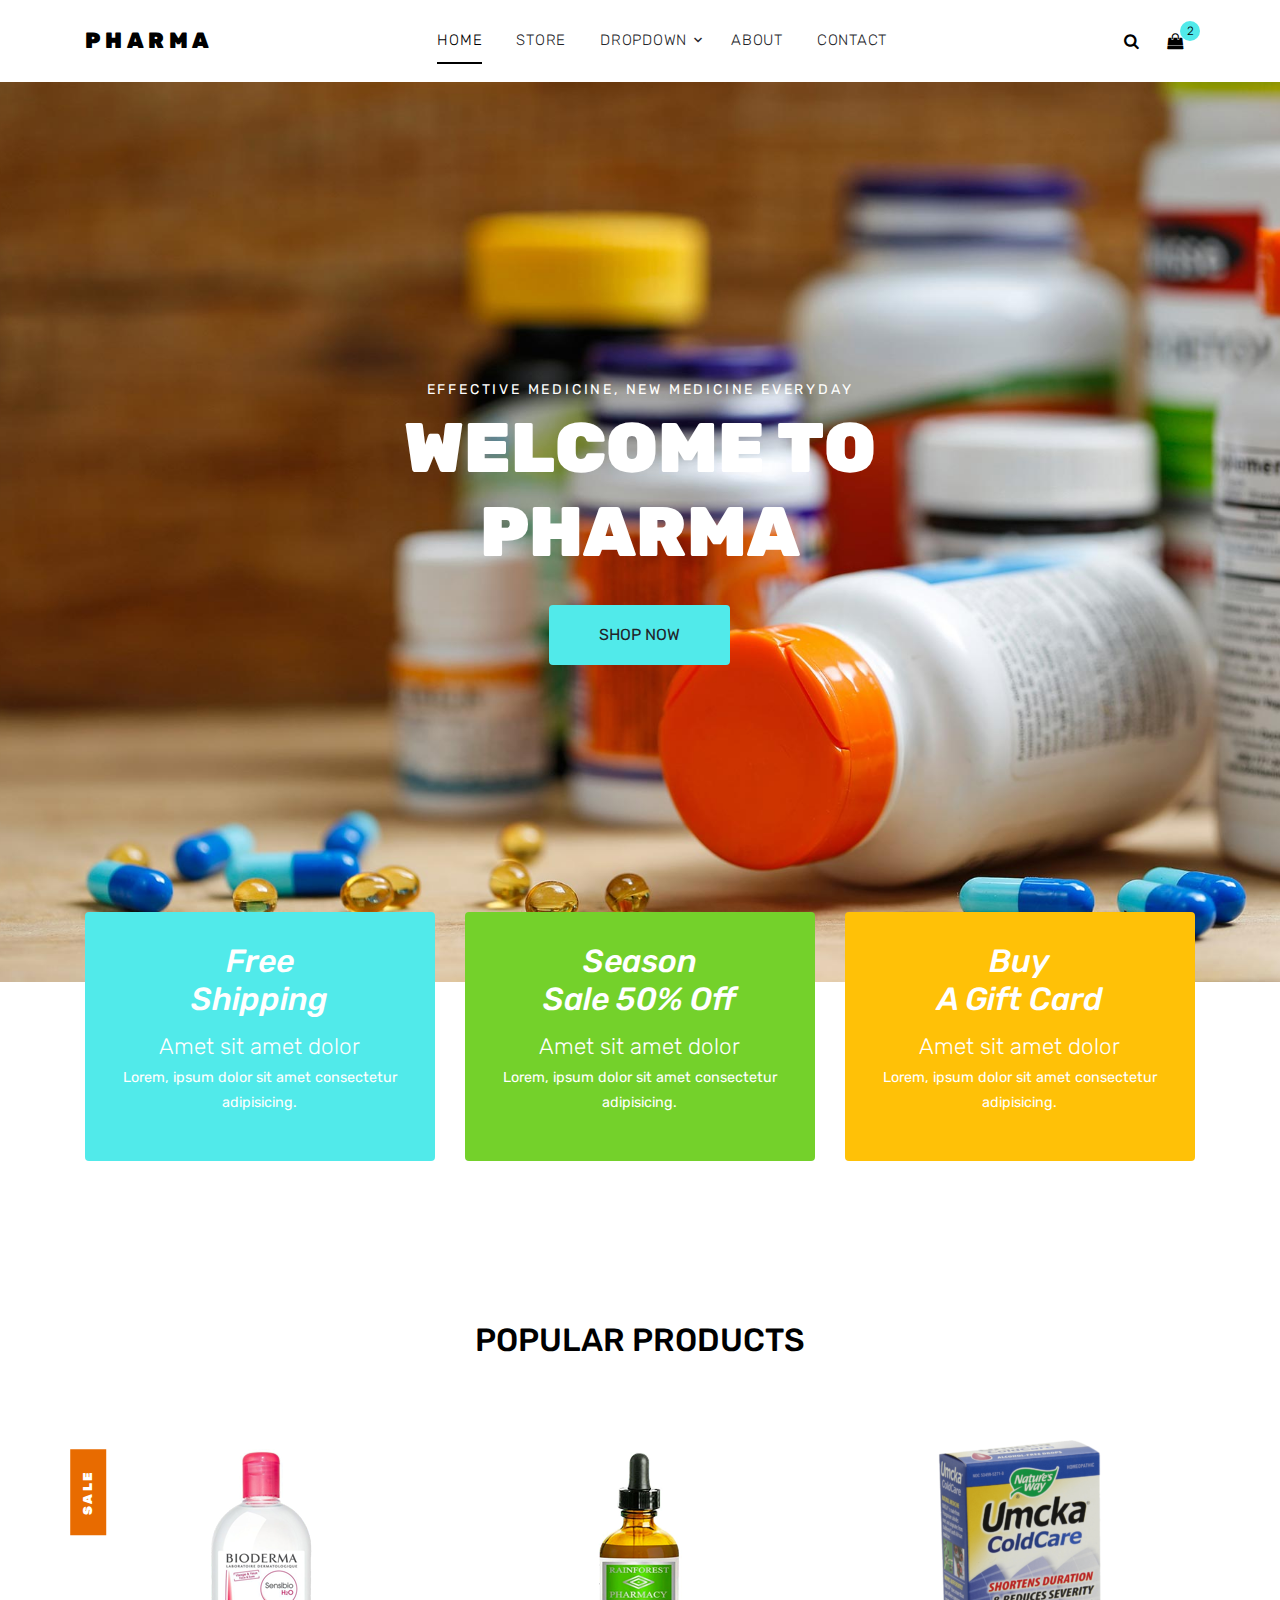
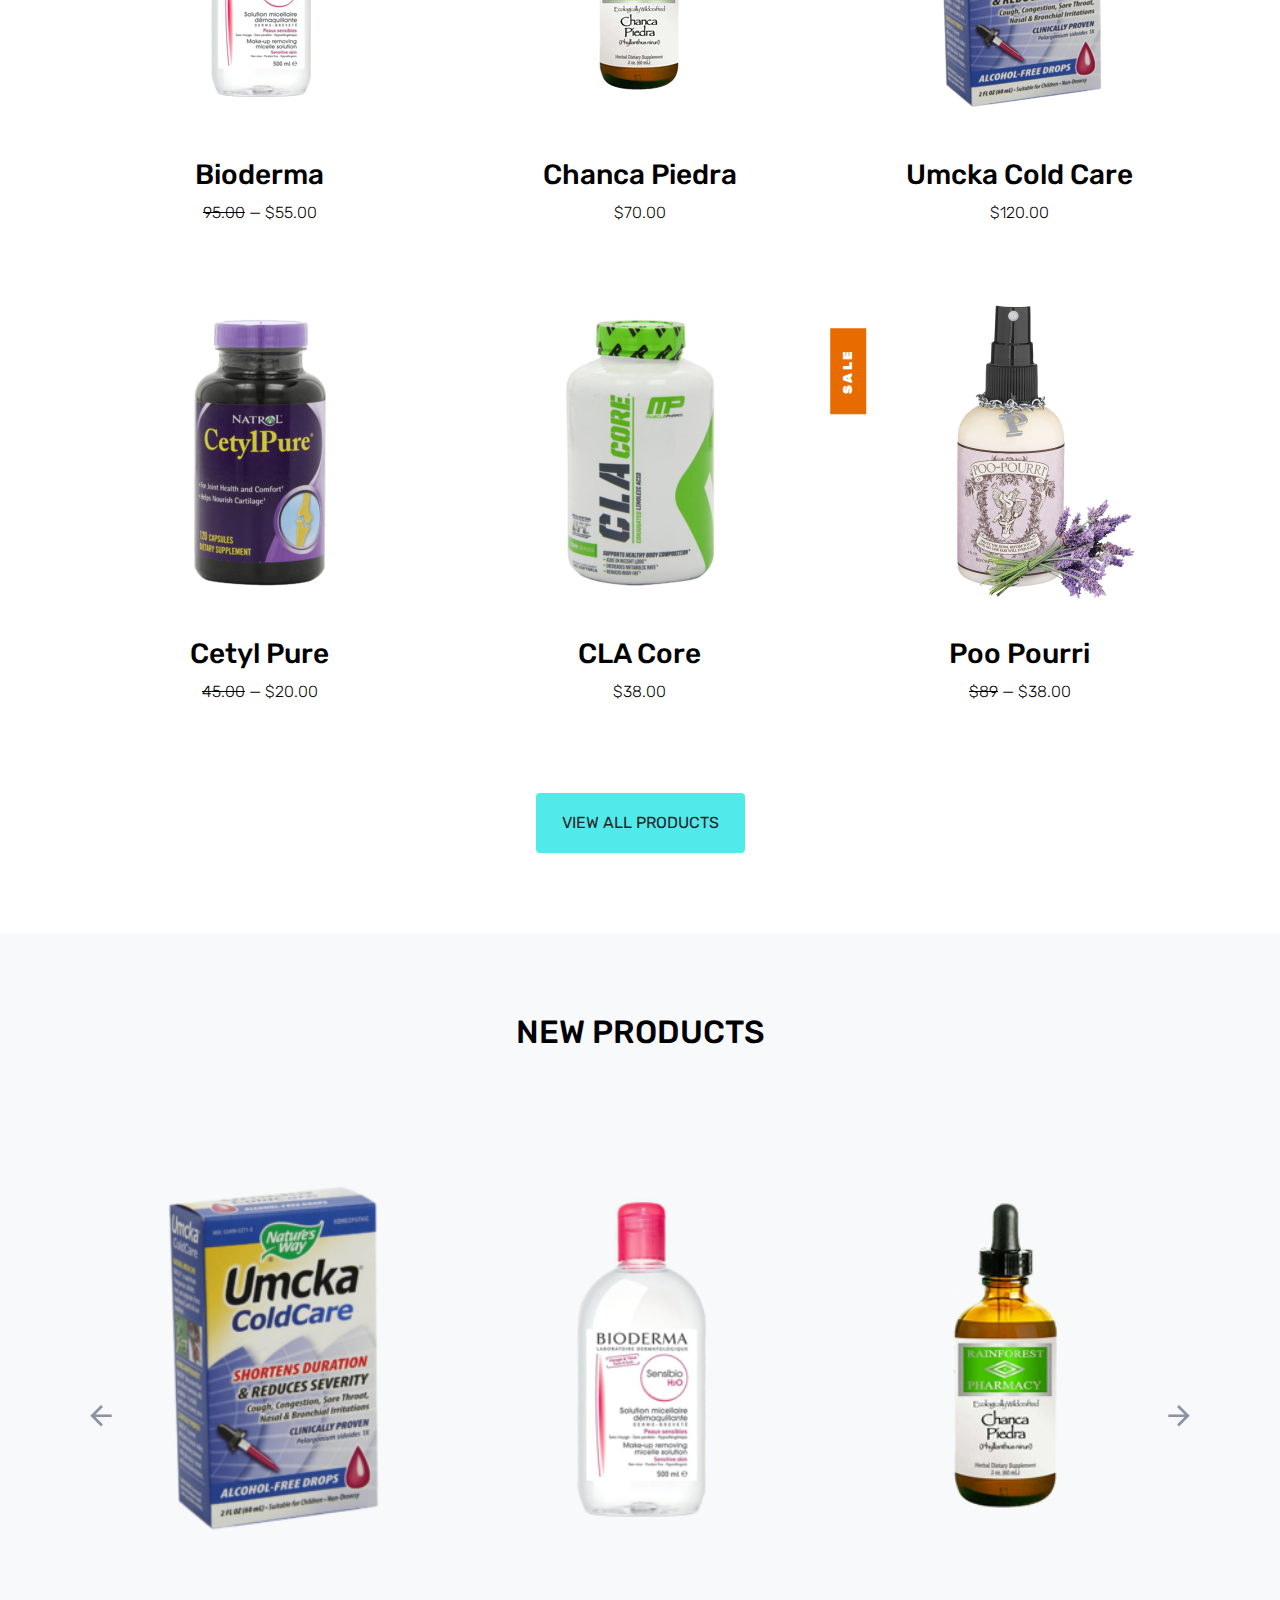
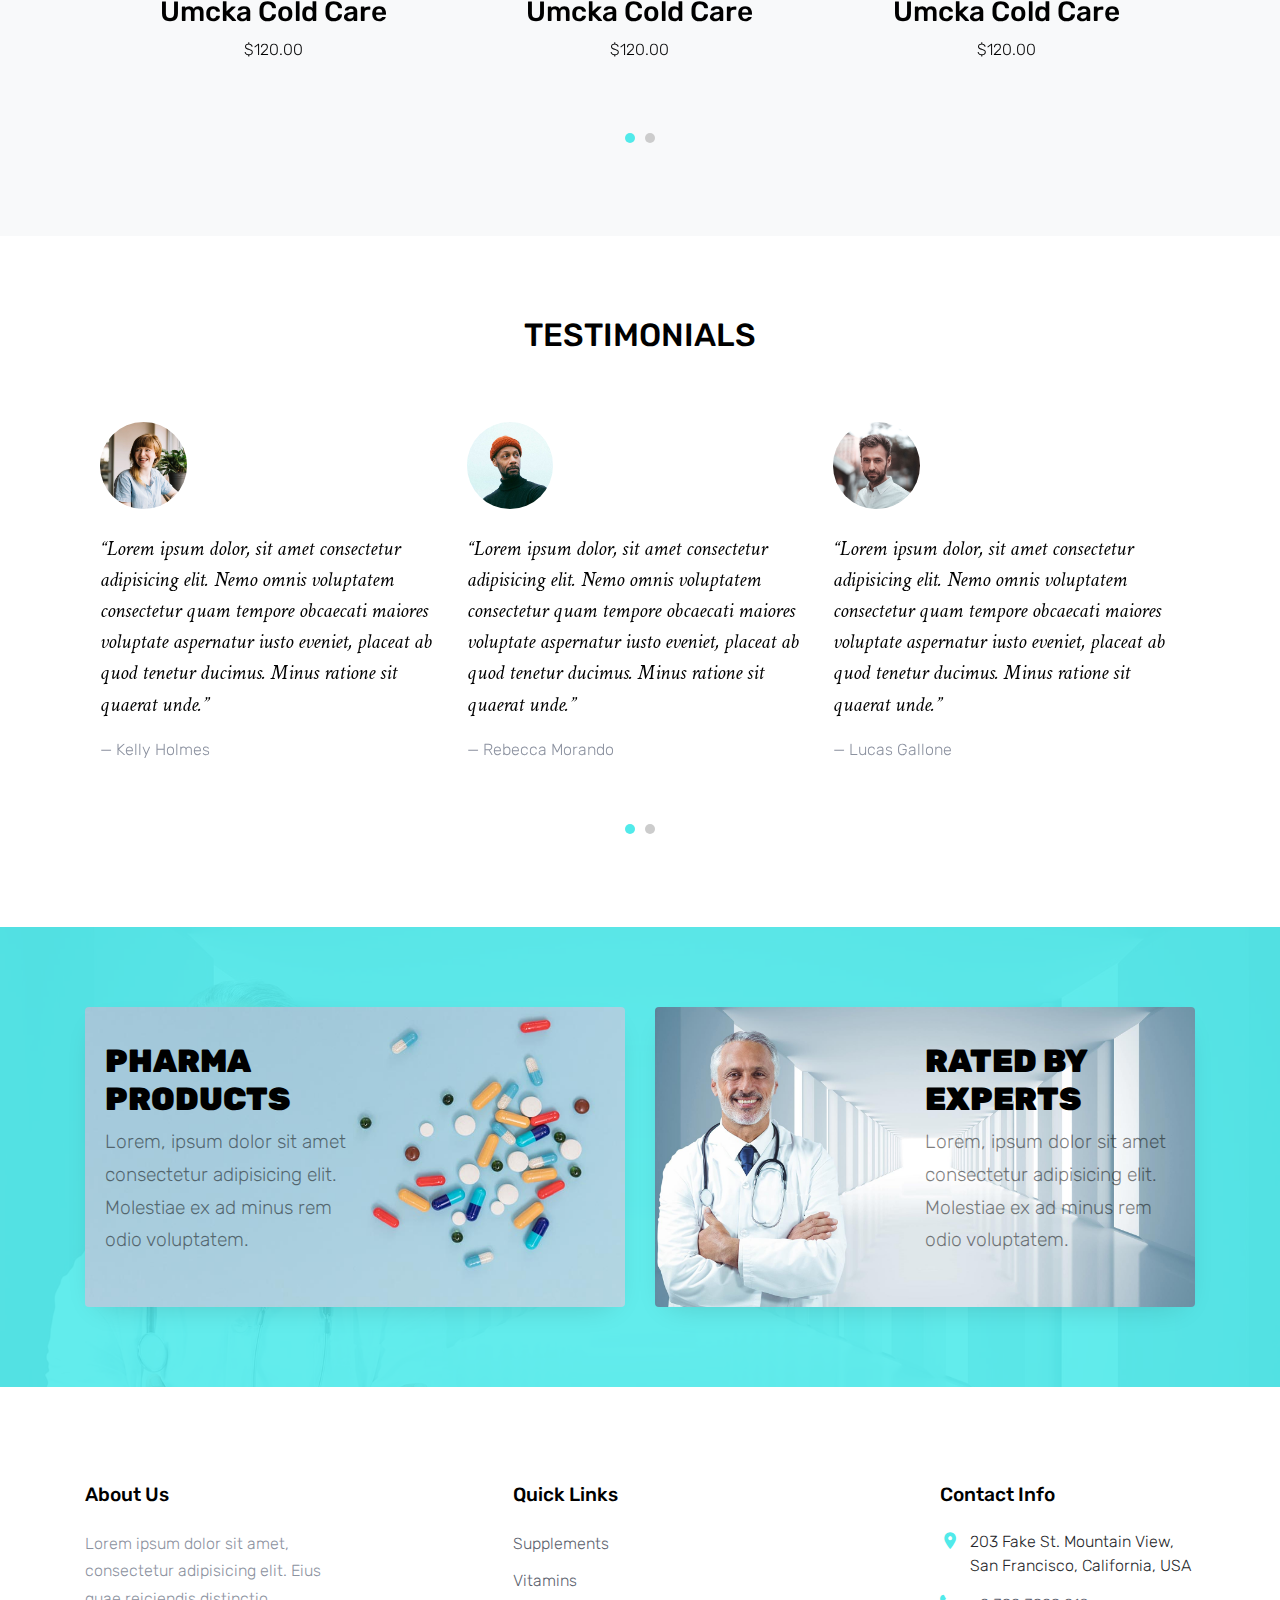
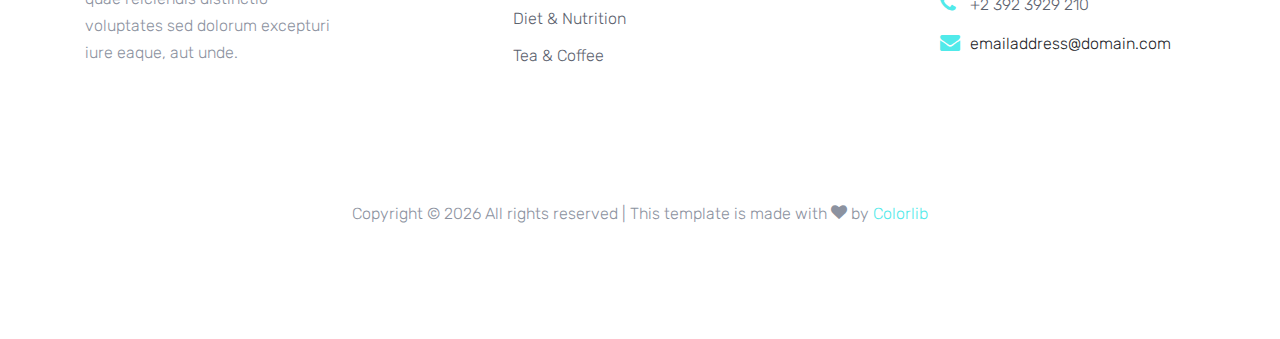
==== index.html @ a33d25df "Set up phrama template" ====
<!DOCTYPE html>
<html lang="en">

<head>
  <title>Pharma &mdash; Colorlib Template</title>
  <meta charset="utf-8">
  <meta name="viewport" content="width=device-width, initial-scale=1, shrink-to-fit=no">

  <link href="https://fonts.googleapis.com/css?family=Rubik:400,700|Crimson+Text:400,400i" rel="stylesheet">
  <link rel="stylesheet" href="fonts/icomoon/style.css">

  <link rel="stylesheet" href="css/bootstrap.min.css">
  <link rel="stylesheet" href="css/magnific-popup.css">
  <link rel="stylesheet" href="css/jquery-ui.css">
  <link rel="stylesheet" href="css/owl.carousel.min.css">
  <link rel="stylesheet" href="css/owl.theme.default.min.css">


  <link rel="stylesheet" href="css/aos.css">

  <link rel="stylesheet" href="css/style.css">

</head>

<body>

  <div class="site-wrap">


    <div class="site-navbar py-2">

      <div class="search-wrap">
        <div class="container">
          <a href="#" class="search-close js-search-close"><span class="icon-close2"></span></a>
          <form action="#" method="post">
            <input type="text" class="form-control" placeholder="Search keyword and hit enter...">
          </form>
        </div>
      </div>

      <div class="container">
        <div class="d-flex align-items-center justify-content-between">
          <div class="logo">
            <div class="site-logo">
              <a href="index.html" class="js-logo-clone">Pharma</a>
            </div>
          </div>
          <div class="main-nav d-none d-lg-block">
            <nav class="site-navigation text-right text-md-center" role="navigation">
              <ul class="site-menu js-clone-nav d-none d-lg-block">
                <li class="active"><a href="index.html">Home</a></li>
                <li><a href="shop.html">Store</a></li>
                <li class="has-children">
                  <a href="#">Dropdown</a>
                  <ul class="dropdown">
                    <li><a href="#">Supplements</a></li>
                    <li class="has-children">
                      <a href="#">Vitamins</a>
                      <ul class="dropdown">
                        <li><a href="#">Supplements</a></li>
                        <li><a href="#">Vitamins</a></li>
                        <li><a href="#">Diet &amp; Nutrition</a></li>
                        <li><a href="#">Tea &amp; Coffee</a></li>
                      </ul>
                    </li>
                    <li><a href="#">Diet &amp; Nutrition</a></li>
                    <li><a href="#">Tea &amp; Coffee</a></li>
                    
                  </ul>
                </li>
                <li><a href="about.html">About</a></li>
                <li><a href="contact.html">Contact</a></li>
              </ul>
            </nav>
          </div>
          <div class="icons">
            <a href="#" class="icons-btn d-inline-block js-search-open"><span class="icon-search"></span></a>
            <a href="cart.html" class="icons-btn d-inline-block bag">
              <span class="icon-shopping-bag"></span>
              <span class="number">2</span>
            </a>
            <a href="#" class="site-menu-toggle js-menu-toggle ml-3 d-inline-block d-lg-none"><span
                class="icon-menu"></span></a>
          </div>
        </div>
      </div>
    </div>

    <div class="site-blocks-cover" style="background-image: url('images/hero_1.jpg');">
      <div class="container">
        <div class="row">
          <div class="col-lg-7 mx-auto order-lg-2 align-self-center">
            <div class="site-block-cover-content text-center">
              <h2 class="sub-title">Effective Medicine, New Medicine Everyday</h2>
              <h1>Welcome To Pharma</h1>
              <p>
                <a href="#" class="btn btn-primary px-5 py-3">Shop Now</a>
              </p>
            </div>
          </div>
        </div>
      </div>
    </div>

    <div class="site-section">
      <div class="container">
        <div class="row align-items-stretch section-overlap">
          <div class="col-md-6 col-lg-4 mb-4 mb-lg-0">
            <div class="banner-wrap bg-primary h-100">
              <a href="#" class="h-100">
                <h5>Free <br> Shipping</h5>
                <p>
                  Amet sit amet dolor
                  <strong>Lorem, ipsum dolor sit amet consectetur adipisicing.</strong>
                </p>
              </a>
            </div>
          </div>
          <div class="col-md-6 col-lg-4 mb-4 mb-lg-0">
            <div class="banner-wrap h-100">
              <a href="#" class="h-100">
                <h5>Season <br> Sale 50% Off</h5>
                <p>
                  Amet sit amet dolor
                  <strong>Lorem, ipsum dolor sit amet consectetur adipisicing.</strong>
                </p>
              </a>
            </div>
          </div>
          <div class="col-md-6 col-lg-4 mb-4 mb-lg-0">
            <div class="banner-wrap bg-warning h-100">
              <a href="#" class="h-100">
                <h5>Buy <br> A Gift Card</h5>
                <p>
                  Amet sit amet dolor
                  <strong>Lorem, ipsum dolor sit amet consectetur adipisicing.</strong>
                </p>
              </a>
            </div>
          </div>

        </div>
      </div>
    </div>

    <div class="site-section">
      <div class="container">
        <div class="row">
          <div class="title-section text-center col-12">
            <h2 class="text-uppercase">Popular Products</h2>
          </div>
        </div>

        <div class="row">
          <div class="col-sm-6 col-lg-4 text-center item mb-4">
            <span class="tag">Sale</span>
            <a href="shop-single.html"> <img src="images/product_01.png" alt="Image"></a>
            <h3 class="text-dark"><a href="shop-single.html">Bioderma</a></h3>
            <p class="price"><del>95.00</del> &mdash; $55.00</p>
          </div>
          <div class="col-sm-6 col-lg-4 text-center item mb-4">
            <a href="shop-single.html"> <img src="images/product_02.png" alt="Image"></a>
            <h3 class="text-dark"><a href="shop-single.html">Chanca Piedra</a></h3>
            <p class="price">$70.00</p>
          </div>
          <div class="col-sm-6 col-lg-4 text-center item mb-4">
            <a href="shop-single.html"> <img src="images/product_03.png" alt="Image"></a>
            <h3 class="text-dark"><a href="shop-single.html">Umcka Cold Care</a></h3>
            <p class="price">$120.00</p>
          </div>

          <div class="col-sm-6 col-lg-4 text-center item mb-4">

            <a href="shop-single.html"> <img src="images/product_04.png" alt="Image"></a>
            <h3 class="text-dark"><a href="shop-single.html">Cetyl Pure</a></h3>
            <p class="price"><del>45.00</del> &mdash; $20.00</p>
          </div>
          <div class="col-sm-6 col-lg-4 text-center item mb-4">
            <a href="shop-single.html"> <img src="images/product_05.png" alt="Image"></a>
            <h3 class="text-dark"><a href="shop-single.html">CLA Core</a></h3>
            <p class="price">$38.00</p>
          </div>
          <div class="col-sm-6 col-lg-4 text-center item mb-4">
            <span class="tag">Sale</span>
            <a href="shop-single.html"> <img src="images/product_06.png" alt="Image"></a>
            <h3 class="text-dark"><a href="shop-single.html">Poo Pourri</a></h3>
            <p class="price"><del>$89</del> &mdash; $38.00</p>
          </div>
        </div>
        <div class="row mt-5">
          <div class="col-12 text-center">
            <a href="shop.html" class="btn btn-primary px-4 py-3">View All Products</a>
          </div>
        </div>
      </div>
    </div>

    
    <div class="site-section bg-light">
      <div class="container">
        <div class="row">
          <div class="title-section text-center col-12">
            <h2 class="text-uppercase">New Products</h2>
          </div>
        </div>
        <div class="row">
          <div class="col-md-12 block-3 products-wrap">
            <div class="nonloop-block-3 owl-carousel">

              <div class="text-center item mb-4">
                <a href="shop-single.html"> <img src="images/product_03.png" alt="Image"></a>
                <h3 class="text-dark"><a href="shop-single.html">Umcka Cold Care</a></h3>
                <p class="price">$120.00</p>
              </div>

              <div class="text-center item mb-4">
                <a href="shop-single.html"> <img src="images/product_01.png" alt="Image"></a>
                <h3 class="text-dark"><a href="shop-single.html">Umcka Cold Care</a></h3>
                <p class="price">$120.00</p>
              </div>

              <div class="text-center item mb-4">
                <a href="shop-single.html"> <img src="images/product_02.png" alt="Image"></a>
                <h3 class="text-dark"><a href="shop-single.html">Umcka Cold Care</a></h3>
                <p class="price">$120.00</p>
              </div>

              <div class="text-center item mb-4">
                <a href="shop-single.html"> <img src="images/product_04.png" alt="Image"></a>
                <h3 class="text-dark"><a href="shop-single.html">Umcka Cold Care</a></h3>
                <p class="price">$120.00</p>
              </div>

            </div>
          </div>
        </div>
      </div>
    </div>

    <div class="site-section">
      <div class="container">
        <div class="row">
          <div class="title-section text-center col-12">
            <h2 class="text-uppercase">Testimonials</h2>
          </div>
        </div>
        <div class="row">
          <div class="col-md-12 block-3 products-wrap">
            <div class="nonloop-block-3 no-direction owl-carousel">
        
              <div class="testimony">
                <blockquote>
                  <img src="images/person_1.jpg" alt="Image" class="img-fluid w-25 mb-4 rounded-circle">
                  <p>&ldquo;Lorem ipsum dolor, sit amet consectetur adipisicing elit. Nemo omnis voluptatem consectetur quam tempore obcaecati maiores voluptate aspernatur iusto eveniet, placeat ab quod tenetur ducimus. Minus ratione sit quaerat unde.&rdquo;</p>
                </blockquote>

                <p>&mdash; Kelly Holmes</p>
              </div>
        
              <div class="testimony">
                <blockquote>
                  <img src="images/person_2.jpg" alt="Image" class="img-fluid w-25 mb-4 rounded-circle">
                  <p>&ldquo;Lorem ipsum dolor, sit amet consectetur adipisicing elit. Nemo omnis voluptatem consectetur quam tempore
                    obcaecati maiores voluptate aspernatur iusto eveniet, placeat ab quod tenetur ducimus. Minus ratione sit quaerat
                    unde.&rdquo;</p>
                </blockquote>
              
                <p>&mdash; Rebecca Morando</p>
              </div>
        
              <div class="testimony">
                <blockquote>
                  <img src="images/person_3.jpg" alt="Image" class="img-fluid w-25 mb-4 rounded-circle">
                  <p>&ldquo;Lorem ipsum dolor, sit amet consectetur adipisicing elit. Nemo omnis voluptatem consectetur quam tempore
                    obcaecati maiores voluptate aspernatur iusto eveniet, placeat ab quod tenetur ducimus. Minus ratione sit quaerat
                    unde.&rdquo;</p>
                </blockquote>
              
                <p>&mdash; Lucas Gallone</p>
              </div>
        
              <div class="testimony">
                <blockquote>
                  <img src="images/person_4.jpg" alt="Image" class="img-fluid w-25 mb-4 rounded-circle">
                  <p>&ldquo;Lorem ipsum dolor, sit amet consectetur adipisicing elit. Nemo omnis voluptatem consectetur quam tempore
                    obcaecati maiores voluptate aspernatur iusto eveniet, placeat ab quod tenetur ducimus. Minus ratione sit quaerat
                    unde.&rdquo;</p>
                </blockquote>
              
                <p>&mdash; Andrew Neel</p>
              </div>
        
            </div>
          </div>
        </div>
      </div>
    </div>

    <div class="site-section bg-secondary bg-image" style="background-image: url('images/bg_2.jpg');">
      <div class="container">
        <div class="row align-items-stretch">
          <div class="col-lg-6 mb-5 mb-lg-0">
            <a href="#" class="banner-1 h-100 d-flex" style="background-image: url('images/bg_1.jpg');">
              <div class="banner-1-inner align-self-center">
                <h2>Pharma Products</h2>
                <p>Lorem, ipsum dolor sit amet consectetur adipisicing elit. Molestiae ex ad minus rem odio voluptatem.
                </p>
              </div>
            </a>
          </div>
          <div class="col-lg-6 mb-5 mb-lg-0">
            <a href="#" class="banner-1 h-100 d-flex" style="background-image: url('images/bg_2.jpg');">
              <div class="banner-1-inner ml-auto  align-self-center">
                <h2>Rated by Experts</h2>
                <p>Lorem, ipsum dolor sit amet consectetur adipisicing elit. Molestiae ex ad minus rem odio voluptatem.
                </p>
              </div>
            </a>
          </div>
        </div>
      </div>
    </div>


    <footer class="site-footer">
      <div class="container">
        <div class="row">
          <div class="col-md-6 col-lg-3 mb-4 mb-lg-0">

            <div class="block-7">
              <h3 class="footer-heading mb-4">About Us</h3>
              <p>Lorem ipsum dolor sit amet, consectetur adipisicing elit. Eius quae reiciendis distinctio voluptates
                sed dolorum excepturi iure eaque, aut unde.</p>
            </div>

          </div>
          <div class="col-lg-3 mx-auto mb-5 mb-lg-0">
            <h3 class="footer-heading mb-4">Quick Links</h3>
            <ul class="list-unstyled">
              <li><a href="#">Supplements</a></li>
              <li><a href="#">Vitamins</a></li>
              <li><a href="#">Diet &amp; Nutrition</a></li>
              <li><a href="#">Tea &amp; Coffee</a></li>
            </ul>
          </div>

          <div class="col-md-6 col-lg-3">
            <div class="block-5 mb-5">
              <h3 class="footer-heading mb-4">Contact Info</h3>
              <ul class="list-unstyled">
                <li class="address">203 Fake St. Mountain View, San Francisco, California, USA</li>
                <li class="phone"><a href="tel://23923929210">+2 392 3929 210</a></li>
                <li class="email">emailaddress@domain.com</li>
              </ul>
            </div>


          </div>
        </div>
        <div class="row pt-5 mt-5 text-center">
          <div class="col-md-12">
            <p>
              <!-- Link back to Colorlib can't be removed. Template is licensed under CC BY 3.0. -->
              Copyright &copy;
              <script>document.write(new Date().getFullYear());</script> All rights reserved | This template is made
              with <i class="icon-heart" aria-hidden="true"></i> by <a href="https://colorlib.com" target="_blank"
                class="text-primary">Colorlib</a>
              <!-- Link back to Colorlib can't be removed. Template is licensed under CC BY 3.0. -->
            </p>
          </div>

        </div>
      </div>
    </footer>
  </div>

  <script src="js/jquery-3.3.1.min.js"></script>
  <script src="js/jquery-ui.js"></script>
  <script src="js/popper.min.js"></script>
  <script src="js/bootstrap.min.js"></script>
  <script src="js/owl.carousel.min.js"></script>
  <script src="js/jquery.magnific-popup.min.js"></script>
  <script src="js/aos.js"></script>

  <script src="js/main.js"></script>

</body>

</html>
---- fonts/icomoon/style.css ----
@font-face {
  font-family: 'icomoon';
  src:  url('fonts/icomoon.eot?10si43');
  src:  url('fonts/icomoon.eot?10si43#iefix') format('embedded-opentype'),
    url('fonts/icomoon.ttf?10si43') format('truetype'),
    url('fonts/icomoon.woff?10si43') format('woff'),
    url('fonts/icomoon.svg?10si43#icomoon') format('svg');
  font-weight: normal;
  font-style: normal;
}

[class^="icon-"], [class*=" icon-"] {
  /* use !important to prevent issues with browser extensions that change fonts */
  font-family: 'icomoon' !important;
  speak: none;
  font-style: normal;
  font-weight: normal;
  font-variant: normal;
  text-transform: none;
  line-height: 1;

  /* Better Font Rendering =========== */
  -webkit-font-smoothing: antialiased;
  -moz-osx-font-smoothing: grayscale;
}

.icon-asterisk:before {
  content: "\f069";
}
.icon-plus:before {
  content: "\f067";
}
.icon-question:before {
  content: "\f128";
}
.icon-minus:before {
  content: "\f068";
}
.icon-glass:before {
  content: "\f000";
}
.icon-music:before {
  content: "\f001";
}
.icon-search:before {
  content: "\f002";
}
.icon-envelope-o:before {
  content: "\f003";
}
.icon-heart:before {
  content: "\f004";
}
.icon-star:before {
  content: "\f005";
}
.icon-star-o:before {
  content: "\f006";
}
.icon-user:before {
  content: "\f007";
}
.icon-film:before {
  content: "\f008";
}
.icon-th-large:before {
  content: "\f009";
}
.icon-th:before {
  content: "\f00a";
}
.icon-th-list:before {
  content: "\f00b";
}
.icon-check:before {
  content: "\f00c";
}
.icon-close:before {
  content: "\f00d";
}
.icon-remove:before {
  content: "\f00d";
}
.icon-times:before {
  content: "\f00d";
}
.icon-search-plus:before {
  content: "\f00e";
}
.icon-search-minus:before {
  content: "\f010";
}
.icon-power-off:before {
  content: "\f011";
}
.icon-signal:before {
  content: "\f012";
}
.icon-cog:before {
  content: "\f013";
}
.icon-gear:before {
  content: "\f013";
}
.icon-trash-o:before {
  content: "\f014";
}
.icon-home:before {
  content: "\f015";
}
.icon-file-o:before {
  content: "\f016";
}
.icon-clock-o:before {
  content: "\f017";
}
.icon-road:before {
  content: "\f018";
}
.icon-download:before {
  content: "\f019";
}
.icon-arrow-circle-o-down:before {
  content: "\f01a";
}
.icon-arrow-circle-o-up:before {
  content: "\f01b";
}
.icon-inbox:before {
  content: "\f01c";
}
.icon-play-circle-o:before {
  content: "\f01d";
}
.icon-repeat:before {
  content: "\f01e";
}
.icon-rotate-right:before {
  content: "\f01e";
}
.icon-refresh:before {
  content: "\f021";
}
.icon-list-alt:before {
  content: "\f022";
}
.icon-lock:before {
  content: "\f023";
}
.icon-flag:before {
  content: "\f024";
}
.icon-headphones:before {
  content: "\f025";
}
.icon-volume-off:before {
  content: "\f026";
}
.icon-volume-down:before {
  content: "\f027";
}
.icon-volume-up:before {
  content: "\f028";
}
.icon-qrcode:before {
  content: "\f029";
}
.icon-barcode:before {
  content: "\f02a";
}
.icon-tag:before {
  content: "\f02b";
}
.icon-tags:before {
  content: "\f02c";
}
.icon-book:before {
  content: "\f02d";
}
.icon-bookmark:before {
  content: "\f02e";
}
.icon-print:before {
  content: "\f02f";
}
.icon-camera:before {
  content: "\f030";
}
.icon-font:before {
  content: "\f031";
}
.icon-bold:before {
  content: "\f032";
}
.icon-italic:before {
  content: "\f033";
}
.icon-text-height:before {
  content: "\f034";
}
.icon-text-width:before {
  content: "\f035";
}
.icon-align-left:before {
  content: "\f036";
}
.icon-align-center:before {
  content: "\f037";
}
.icon-align-right:before {
  content: "\f038";
}
.icon-align-justify:before {
  content: "\f039";
}
.icon-list:before {
  content: "\f03a";
}
.icon-dedent:before {
  content: "\f03b";
}
.icon-outdent:before {
  content: "\f03b";
}
.icon-indent:before {
  content: "\f03c";
}
.icon-video-camera:before {
  content: "\f03d";
}
.icon-image:before {
  content: "\f03e";
}
.icon-photo:before {
  content: "\f03e";
}
.icon-picture-o:before {
  content: "\f03e";
}
.icon-pencil:before {
  content: "\f040";
}
.icon-map-marker:before {
  content: "\f041";
}
.icon-adjust:before {
  content: "\f042";
}
.icon-tint:before {
  content: "\f043";
}
.icon-edit:before {
  content: "\f044";
}
.icon-pencil-square-o:before {
  content: "\f044";
}
.icon-share-square-o:before {
  content: "\f045";
}
.icon-check-square-o:before {
  content: "\f046";
}
.icon-arrows:before {
  content: "\f047";
}
.icon-step-backward:before {
  content: "\f048";
}
.icon-fast-backward:before {
  content: "\f049";
}
.icon-backward:before {
  content: "\f04a";
}
.icon-play:before {
  content: "\f04b";
}
.icon-pause:before {
  content: "\f04c";
}
.icon-stop:before {
  content: "\f04d";
}
.icon-forward:before {
  content: "\f04e";
}
.icon-fast-forward:before {
  content: "\f050";
}
.icon-step-forward:before {
  content: "\f051";
}
.icon-eject:before {
  content: "\f052";
}
.icon-chevron-left:before {
  content: "\f053";
}
.icon-chevron-right:before {
  content: "\f054";
}
.icon-plus-circle:before {
  content: "\f055";
}
.icon-minus-circle:before {
  content: "\f056";
}
.icon-times-circle:before {
  content: "\f057";
}
.icon-check-circle:before {
  content: "\f058";
}
.icon-question-circle:before {
  content: "\f059";
}
.icon-info-circle:before {
  content: "\f05a";
}
.icon-crosshairs:before {
  content: "\f05b";
}
.icon-times-circle-o:before {
  content: "\f05c";
}
.icon-check-circle-o:before {
  content: "\f05d";
}
.icon-ban:before {
  content: "\f05e";
}
.icon-arrow-left:before {
  content: "\f060";
}
.icon-arrow-right:before {
  content: "\f061";
}
.icon-arrow-up:before {
  content: "\f062";
}
.icon-arrow-down:before {
  content: "\f063";
}
.icon-mail-forward:before {
  content: "\f064";
}
.icon-share:before {
  content: "\f064";
}
.icon-expand:before {
  content: "\f065";
}
.icon-compress:before {
  content: "\f066";
}
.icon-exclamation-circle:before {
  content: "\f06a";
}
.icon-gift:before {
  content: "\f06b";
}
.icon-leaf:before {
  content: "\f06c";
}
.icon-fire:before {
  content: "\f06d";
}
.icon-eye:before {
  content: "\f06e";
}
.icon-eye-slash:before {
  content: "\f070";
}
.icon-exclamation-triangle:before {
  content: "\f071";
}
.icon-warning:before {
  content: "\f071";
}
.icon-plane:before {
  content: "\f072";
}
.icon-calendar:before {
  content: "\f073";
}
.icon-random:before {
  content: "\f074";
}
.icon-comment:before {
  content: "\f075";
}
.icon-magnet:before {
  content: "\f076";
}
.icon-chevron-up:before {
  content: "\f077";
}
.icon-chevron-down:before {
  content: "\f078";
}
.icon-retweet:before {
  content: "\f079";
}
.icon-shopping-cart:before {
  content: "\f07a";
}
.icon-folder:before {
  content: "\f07b";
}
.icon-folder-open:before {
  content: "\f07c";
}
.icon-arrows-v:before {
  content: "\f07d";
}
.icon-arrows-h:before {
  content: "\f07e";
}
.icon-bar-chart:before {
  content: "\f080";
}
.icon-bar-chart-o:before {
  content: "\f080";
}
.icon-twitter-square:before {
  content: "\f081";
}
.icon-facebook-square:before {
  content: "\f082";
}
.icon-camera-retro:before {
  content: "\f083";
}
.icon-key:before {
  content: "\f084";
}
.icon-cogs:before {
  content: "\f085";
}
.icon-gears:before {
  content: "\f085";
}
.icon-comments:before {
  content: "\f086";
}
.icon-thumbs-o-up:before {
  content: "\f087";
}
.icon-thumbs-o-down:before {
  content: "\f088";
}
.icon-star-half:before {
  content: "\f089";
}
.icon-heart-o:before {
  content: "\f08a";
}
.icon-sign-out:before {
  content: "\f08b";
}
.icon-linkedin-square:before {
  content: "\f08c";
}
.icon-thumb-tack:before {
  content: "\f08d";
}
.icon-external-link:before {
  content: "\f08e";
}
.icon-sign-in:before {
  content: "\f090";
}
.icon-trophy:before {
  content: "\f091";
}
.icon-github-square:before {
  content: "\f092";
}
.icon-upload:before {
  content: "\f093";
}
.icon-lemon-o:before {
  content: "\f094";
}
.icon-phone:before {
  content: "\f095";
}
.icon-square-o:before {
  content: "\f096";
}
.icon-bookmark-o:before {
  content: "\f097";
}
.icon-phone-square:before {
  content: "\f098";
}
.icon-twitter:before {
  content: "\f099";
}
.icon-facebook:before {
  content: "\f09a";
}
.icon-facebook-f:before {
  content: "\f09a";
}
.icon-github:before {
  content: "\f09b";
}
.icon-unlock:before {
  content: "\f09c";
}
.icon-credit-card:before {
  content: "\f09d";
}
.icon-feed:before {
  content: "\f09e";
}
.icon-rss:before {
  content: "\f09e";
}
.icon-hdd-o:before {
  content: "\f0a0";
}
.icon-bullhorn:before {
  content: "\f0a1";
}
.icon-bell-o:before {
  content: "\f0a2";
}
.icon-certificate:before {
  content: "\f0a3";
}
.icon-hand-o-right:before {
  content: "\f0a4";
}
.icon-hand-o-left:before {
  content: "\f0a5";
}
.icon-hand-o-up:before {
  content: "\f0a6";
}
.icon-hand-o-down:before {
  content: "\f0a7";
}
.icon-arrow-circle-left:before {
  content: "\f0a8";
}
.icon-arrow-circle-right:before {
  content: "\f0a9";
}
.icon-arrow-circle-up:before {
  content: "\f0aa";
}
.icon-arrow-circle-down:before {
  content: "\f0ab";
}
.icon-globe:before {
  content: "\f0ac";
}
.icon-wrench:before {
  content: "\f0ad";
}
.icon-tasks:before {
  content: "\f0ae";
}
.icon-filter:before {
  content: "\f0b0";
}
.icon-briefcase:before {
  content: "\f0b1";
}
.icon-arrows-alt:before {
  content: "\f0b2";
}
.icon-group:before {
  content: "\f0c0";
}
.icon-users:before {
  content: "\f0c0";
}
.icon-chain:before {
  content: "\f0c1";
}
.icon-link:before {
  content: "\f0c1";
}
.icon-cloud:before {
  content: "\f0c2";
}
.icon-flask:before {
  content: "\f0c3";
}
.icon-cut:before {
  content: "\f0c4";
}
.icon-scissors:before {
  content: "\f0c4";
}
.icon-copy:before {
  content: "\f0c5";
}
.icon-files-o:before {
  content: "\f0c5";
}
.icon-paperclip:before {
  content: "\f0c6";
}
.icon-floppy-o:before {
  content: "\f0c7";
}
.icon-save:before {
  content: "\f0c7";
}
.icon-square:before {
  content: "\f0c8";
}
.icon-bars:before {
  content: "\f0c9";
}
.icon-navicon:before {
  content: "\f0c9";
}
.icon-reorder:before {
  content: "\f0c9";
}
.icon-list-ul:before {
  content: "\f0ca";
}
.icon-list-ol:before {
  content: "\f0cb";
}
.icon-strikethrough:before {
  content: "\f0cc";
}
.icon-underline:before {
  content: "\f0cd";
}
.icon-table:before {
  content: "\f0ce";
}
.icon-magic:before {
  content: "\f0d0";
}
.icon-truck:before {
  content: "\f0d1";
}
.icon-pinterest:before {
  content: "\f0d2";
}
.icon-pinterest-square:before {
  content: "\f0d3";
}
.icon-google-plus-square:before {
  content: "\f0d4";
}
.icon-google-plus:before {
  content: "\f0d5";
}
.icon-money:before {
  content: "\f0d6";
}
.icon-caret-down:before {
  content: "\f0d7";
}
.icon-caret-up:before {
  content: "\f0d8";
}
.icon-caret-left:before {
  content: "\f0d9";
}
.icon-caret-right:before {
  content: "\f0da";
}
.icon-columns:before {
  content: "\f0db";
}
.icon-sort:before {
  content: "\f0dc";
}
.icon-unsorted:before {
  content: "\f0dc";
}
.icon-sort-desc:before {
  content: "\f0dd";
}
.icon-sort-down:before {
  content: "\f0dd";
}
.icon-sort-asc:before {
  content: "\f0de";
}
.icon-sort-up:before {
  content: "\f0de";
}
.icon-envelope:before {
  content: "\f0e0";
}
.icon-linkedin:before {
  content: "\f0e1";
}
.icon-rotate-left:before {
  content: "\f0e2";
}
.icon-undo:before {
  content: "\f0e2";
}
.icon-gavel:before {
  content: "\f0e3";
}
.icon-legal:before {
  content: "\f0e3";
}
.icon-dashboard:before {
  content: "\f0e4";
}
.icon-tachometer:before {
  content: "\f0e4";
}
.icon-comment-o:before {
  content: "\f0e5";
}
.icon-comments-o:before {
  content: "\f0e6";
}
.icon-bolt:before {
  content: "\f0e7";
}
.icon-flash:before {
  content: "\f0e7";
}
.icon-sitemap:before {
  content: "\f0e8";
}
.icon-umbrella:before {
  content: "\f0e9";
}
.icon-clipboard:before {
  content: "\f0ea";
}
.icon-paste:before {
  content: "\f0ea";
}
.icon-lightbulb-o:before {
  content: "\f0eb";
}
.icon-exchange:before {
  content: "\f0ec";
}
.icon-cloud-download:before {
  content: "\f0ed";
}
.icon-cloud-upload:before {
  content: "\f0ee";
}
.icon-user-md:before {
  content: "\f0f0";
}
.icon-stethoscope:before {
  content: "\f0f1";
}
.icon-suitcase:before {
  content: "\f0f2";
}
.icon-bell:before {
  content: "\f0f3";
}
.icon-coffee:before {
  content: "\f0f4";
}
.icon-cutlery:before {
  content: "\f0f5";
}
.icon-file-text-o:before {
  content: "\f0f6";
}
.icon-building-o:before {
  content: "\f0f7";
}
.icon-hospital-o:before {
  content: "\f0f8";
}
.icon-ambulance:before {
  content: "\f0f9";
}
.icon-medkit:before {
  content: "\f0fa";
}
.icon-fighter-jet:before {
  content: "\f0fb";
}
.icon-beer:before {
  content: "\f0fc";
}
.icon-h-square:before {
  content: "\f0fd";
}
.icon-plus-square:before {
  content: "\f0fe";
}
.icon-angle-double-left:before {
  content: "\f100";
}
.icon-angle-double-right:before {
  content: "\f101";
}
.icon-angle-double-up:before {
  content: "\f102";
}
.icon-angle-double-down:before {
  content: "\f103";
}
.icon-angle-left:before {
  content: "\f104";
}
.icon-angle-right:before {
  content: "\f105";
}
.icon-angle-up:before {
  content: "\f106";
}
.icon-angle-down:before {
  content: "\f107";
}
.icon-desktop:before {
  content: "\f108";
}
.icon-laptop:before {
  content: "\f109";
}
.icon-tablet:before {
  content: "\f10a";
}
.icon-mobile:before {
  content: "\f10b";
}
.icon-mobile-phone:before {
  content: "\f10b";
}
.icon-circle-o:before {
  content: "\f10c";
}
.icon-quote-left:before {
  content: "\f10d";
}
.icon-quote-right:before {
  content: "\f10e";
}
.icon-spinner:before {
  content: "\f110";
}
.icon-circle:before {
  content: "\f111";
}
.icon-mail-reply:before {
  content: "\f112";
}
.icon-reply:before {
  content: "\f112";
}
.icon-github-alt:before {
  content: "\f113";
}
.icon-folder-o:before {
  content: "\f114";
}
.icon-folder-open-o:before {
  content: "\f115";
}
.icon-smile-o:before {
  content: "\f118";
}
.icon-frown-o:before {
  content: "\f119";
}
.icon-meh-o:before {
  content: "\f11a";
}
.icon-gamepad:before {
  content: "\f11b";
}
.icon-keyboard-o:before {
  content: "\f11c";
}
.icon-flag-o:before {
  content: "\f11d";
}
.icon-flag-checkered:before {
  content: "\f11e";
}
.icon-terminal:before {
  content: "\f120";
}
.icon-code:before {
  content: "\f121";
}
.icon-mail-reply-all:before {
  content: "\f122";
}
.icon-reply-all:before {
  content: "\f122";
}
.icon-star-half-empty:before {
  content: "\f123";
}
.icon-star-half-full:before {
  content: "\f123";
}
.icon-star-half-o:before {
  content: "\f123";
}
.icon-location-arrow:before {
  content: "\f124";
}
.icon-crop:before {
  content: "\f125";
}
.icon-code-fork:before {
  content: "\f126";
}
.icon-chain-broken:before {
  content: "\f127";
}
.icon-unlink:before {
  content: "\f127";
}
.icon-info:before {
  content: "\f129";
}
.icon-exclamation:before {
  content: "\f12a";
}
.icon-superscript:before {
  content: "\f12b";
}
.icon-subscript:before {
  content: "\f12c";
}
.icon-eraser:before {
  content: "\f12d";
}
.icon-puzzle-piece:before {
  content: "\f12e";
}
.icon-microphone:before {
  content: "\f130";
}
.icon-microphone-slash:before {
  content: "\f131";
}
.icon-shield:before {
  content: "\f132";
}
.icon-calendar-o:before {
  content: "\f133";
}
.icon-fire-extinguisher:before {
  content: "\f134";
}
.icon-rocket:before {
  content: "\f135";
}
.icon-maxcdn:before {
  content: "\f136";
}
.icon-chevron-circle-left:before {
  content: "\f137";
}
.icon-chevron-circle-right:before {
  content: "\f138";
}
.icon-chevron-circle-up:before {
  content: "\f139";
}
.icon-chevron-circle-down:before {
  content: "\f13a";
}
.icon-html5:before {
  content: "\f13b";
}
.icon-css3:before {
  content: "\f13c";
}
.icon-anchor:before {
  content: "\f13d";
}
.icon-unlock-alt:before {
  content: "\f13e";
}
.icon-bullseye:before {
  content: "\f140";
}
.icon-ellipsis-h:before {
  content: "\f141";
}
.icon-ellipsis-v:before {
  content: "\f142";
}
.icon-rss-square:before {
  content: "\f143";
}
.icon-play-circle:before {
  content: "\f144";
}
.icon-ticket:before {
  content: "\f145";
}
.icon-minus-square:before {
  content: "\f146";
}
.icon-minus-square-o:before {
  content: "\f147";
}
.icon-level-up:before {
  content: "\f148";
}
.icon-level-down:before {
  content: "\f149";
}
.icon-check-square:before {
  content: "\f14a";
}
.icon-pencil-square:before {
  content: "\f14b";
}
.icon-external-link-square:before {
  content: "\f14c";
}
.icon-share-square:before {
  content: "\f14d";
}
.icon-compass:before {
  content: "\f14e";
}
.icon-caret-square-o-down:before {
  content: "\f150";
}
.icon-toggle-down:before {
  content: "\f150";
}
.icon-caret-square-o-up:before {
  content: "\f151";
}
.icon-toggle-up:before {
  content: "\f151";
}
.icon-caret-square-o-right:before {
  content: "\f152";
}
.icon-toggle-right:before {
  content: "\f152";
}
.icon-eur:before {
  content: "\f153";
}
.icon-euro:before {
  content: "\f153";
}
.icon-gbp:before {
  content: "\f154";
}
.icon-dollar:before {
  content: "\f155";
}
.icon-usd:before {
  content: "\f155";
}
.icon-inr:before {
  content: "\f156";
}
.icon-rupee:before {
  content: "\f156";
}
.icon-cny:before {
  content: "\f157";
}
.icon-jpy:before {
  content: "\f157";
}
.icon-rmb:before {
  content: "\f157";
}
.icon-yen:before {
  content: "\f157";
}
.icon-rouble:before {
  content: "\f158";
}
.icon-rub:before {
  content: "\f158";
}
.icon-ruble:before {
  content: "\f158";
}
.icon-krw:before {
  content: "\f159";
}
.icon-won:before {
  content: "\f159";
}
.icon-bitcoin:before {
  content: "\f15a";
}
.icon-btc:before {
  content: "\f15a";
}
.icon-file:before {
  content: "\f15b";
}
.icon-file-text:before {
  content: "\f15c";
}
.icon-sort-alpha-asc:before {
  content: "\f15d";
}
.icon-sort-alpha-desc:before {
  content: "\f15e";
}
.icon-sort-amount-asc:before {
  content: "\f160";
}
.icon-sort-amount-desc:before {
  content: "\f161";
}
.icon-sort-numeric-asc:before {
  content: "\f162";
}
.icon-sort-numeric-desc:before {
  content: "\f163";
}
.icon-thumbs-up:before {
  content: "\f164";
}
.icon-thumbs-down:before {
  content: "\f165";
}
.icon-youtube-square:before {
  content: "\f166";
}
.icon-youtube:before {
  content: "\f167";
}
.icon-xing:before {
  content: "\f168";
}
.icon-xing-square:before {
  content: "\f169";
}
.icon-youtube-play:before {
  content: "\f16a";
}
.icon-dropbox:before {
  content: "\f16b";
}
.icon-stack-overflow:before {
  content: "\f16c";
}
.icon-instagram:before {
  content: "\f16d";
}
.icon-flickr:before {
  content: "\f16e";
}
.icon-adn:before {
  content: "\f170";
}
.icon-bitbucket:before {
  content: "\f171";
}
.icon-bitbucket-square:before {
  content: "\f172";
}
.icon-tumblr:before {
  content: "\f173";
}
.icon-tumblr-square:before {
  content: "\f174";
}
.icon-long-arrow-down:before {
  content: "\f175";
}
.icon-long-arrow-up:before {
  content: "\f176";
}
.icon-long-arrow-left:before {
  content: "\f177";
}
.icon-long-arrow-right:before {
  content: "\f178";
}
.icon-apple:before {
  content: "\f179";
}
.icon-windows:before {
  content: "\f17a";
}
.icon-android:before {
  content: "\f17b";
}
.icon-linux:before {
  content: "\f17c";
}
.icon-dribbble:before {
  content: "\f17d";
}
.icon-skype:before {
  content: "\f17e";
}
.icon-foursquare:before {
  content: "\f180";
}
.icon-trello:before {
  content: "\f181";
}
.icon-female:before {
  content: "\f182";
}
.icon-male:before {
  content: "\f183";
}
.icon-gittip:before {
  content: "\f184";
}
.icon-gratipay:before {
  content: "\f184";
}
.icon-sun-o:before {
  content: "\f185";
}
.icon-moon-o:before {
  content: "\f186";
}
.icon-archive:before {
  content: "\f187";
}
.icon-bug:before {
  content: "\f188";
}
.icon-vk:before {
  content: "\f189";
}
.icon-weibo:before {
  content: "\f18a";
}
.icon-renren:before {
  content: "\f18b";
}
.icon-pagelines:before {
  content: "\f18c";
}
.icon-stack-exchange:before {
  content: "\f18d";
}
.icon-arrow-circle-o-right:before {
  content: "\f18e";
}
.icon-arrow-circle-o-left:before {
  content: "\f190";
}
.icon-caret-square-o-left:before {
  content: "\f191";
}
.icon-toggle-left:before {
  content: "\f191";
}
.icon-dot-circle-o:before {
  content: "\f192";
}
.icon-wheelchair:before {
  content: "\f193";
}
.icon-vimeo-square:before {
  content: "\f194";
}
.icon-try:before {
  content: "\f195";
}
.icon-turkish-lira:before {
  content: "\f195";
}
.icon-plus-square-o:before {
  content: "\f196";
}
.icon-space-shuttle:before {
  content: "\f197";
}
.icon-slack:before {
  content: "\f198";
}
.icon-envelope-square:before {
  content: "\f199";
}
.icon-wordpress:before {
  content: "\f19a";
}
.icon-openid:before {
  content: "\f19b";
}
.icon-bank:before {
  content: "\f19c";
}
.icon-institution:before {
  content: "\f19c";
}
.icon-university:before {
  content: "\f19c";
}
.icon-graduation-cap:before {
  content: "\f19d";
}
.icon-mortar-board:before {
  content: "\f19d";
}
.icon-yahoo:before {
  content: "\f19e";
}
.icon-google:before {
  content: "\f1a0";
}
.icon-reddit:before {
  content: "\f1a1";
}
.icon-reddit-square:before {
  content: "\f1a2";
}
.icon-stumbleupon-circle:before {
  content: "\f1a3";
}
.icon-stumbleupon:before {
  content: "\f1a4";
}
.icon-delicious:before {
  content: "\f1a5";
}
.icon-digg:before {
  content: "\f1a6";
}
.icon-pied-piper-pp:before {
  content: "\f1a7";
}
.icon-pied-piper-alt:before {
  content: "\f1a8";
}
.icon-drupal:before {
  content: "\f1a9";
}
.icon-joomla:before {
  content: "\f1aa";
}
.icon-language:before {
  content: "\f1ab";
}
.icon-fax:before {
  content: "\f1ac";
}
.icon-building:before {
  content: "\f1ad";
}
.icon-child:before {
  content: "\f1ae";
}
.icon-paw:before {
  content: "\f1b0";
}
.icon-spoon:before {
  content: "\f1b1";
}
.icon-cube:before {
  content: "\f1b2";
}
.icon-cubes:before {
  content: "\f1b3";
}
.icon-behance:before {
  content: "\f1b4";
}
.icon-behance-square:before {
  content: "\f1b5";
}
.icon-steam:before {
  content: "\f1b6";
}
.icon-steam-square:before {
  content: "\f1b7";
}
.icon-recycle:before {
  content: "\f1b8";
}
.icon-automobile:before {
  content: "\f1b9";
}
.icon-car:before {
  content: "\f1b9";
}
.icon-cab:before {
  content: "\f1ba";
}
.icon-taxi:before {
  content: "\f1ba";
}
.icon-tree:before {
  content: "\f1bb";
}
.icon-spotify:before {
  content: "\f1bc";
}
.icon-deviantart:before {
  content: "\f1bd";
}
.icon-soundcloud:before {
  content: "\f1be";
}
.icon-database:before {
  content: "\f1c0";
}
.icon-file-pdf-o:before {
  content: "\f1c1";
}
.icon-file-word-o:before {
  content: "\f1c2";
}
.icon-file-excel-o:before {
  content: "\f1c3";
}
.icon-file-powerpoint-o:before {
  content: "\f1c4";
}
.icon-file-image-o:before {
  content: "\f1c5";
}
.icon-file-photo-o:before {
  content: "\f1c5";
}
.icon-file-picture-o:before {
  content: "\f1c5";
}
.icon-file-archive-o:before {
  content: "\f1c6";
}
.icon-file-zip-o:before {
  content: "\f1c6";
}
.icon-file-audio-o:before {
  content: "\f1c7";
}
.icon-file-sound-o:before {
  content: "\f1c7";
}
.icon-file-movie-o:before {
  content: "\f1c8";
}
.icon-file-video-o:before {
  content: "\f1c8";
}
.icon-file-code-o:before {
  content: "\f1c9";
}
.icon-vine:before {
  content: "\f1ca";
}
.icon-codepen:before {
  content: "\f1cb";
}
.icon-jsfiddle:before {
  content: "\f1cc";
}
.icon-life-bouy:before {
  content: "\f1cd";
}
.icon-life-buoy:before {
  content: "\f1cd";
}
.icon-life-ring:before {
  content: "\f1cd";
}
.icon-life-saver:before {
  content: "\f1cd";
}
.icon-support:before {
  content: "\f1cd";
}
.icon-circle-o-notch:before {
  content: "\f1ce";
}
.icon-ra:before {
  content: "\f1d0";
}
.icon-rebel:before {
  content: "\f1d0";
}
.icon-resistance:before {
  content: "\f1d0";
}
.icon-empire:before {
  content: "\f1d1";
}
.icon-ge:before {
  content: "\f1d1";
}
.icon-git-square:before {
  content: "\f1d2";
}
.icon-git:before {
  content: "\f1d3";
}
.icon-hacker-news:before {
  content: "\f1d4";
}
.icon-y-combinator-square:before {
  content: "\f1d4";
}
.icon-yc-square:before {
  content: "\f1d4";
}
.icon-tencent-weibo:before {
  content: "\f1d5";
}
.icon-qq:before {
  content: "\f1d6";
}
.icon-wechat:before {
  content: "\f1d7";
}
.icon-weixin:before {
  content: "\f1d7";
}
.icon-paper-plane:before {
  content: "\f1d8";
}
.icon-send:before {
  content: "\f1d8";
}
.icon-paper-plane-o:before {
  content: "\f1d9";
}
.icon-send-o:before {
  content: "\f1d9";
}
.icon-history:before {
  content: "\f1da";
}
.icon-circle-thin:before {
  content: "\f1db";
}
.icon-header:before {
  content: "\f1dc";
}
.icon-paragraph:before {
  content: "\f1dd";
}
.icon-sliders:before {
  content: "\f1de";
}
.icon-share-alt:before {
  content: "\f1e0";
}
.icon-share-alt-square:before {
  content: "\f1e1";
}
.icon-bomb:before {
  content: "\f1e2";
}
.icon-futbol-o:before {
  content: "\f1e3";
}
.icon-soccer-ball-o:before {
  content: "\f1e3";
}
.icon-tty:before {
  content: "\f1e4";
}
.icon-binoculars:before {
  content: "\f1e5";
}
.icon-plug:before {
  content: "\f1e6";
}
.icon-slideshare:before {
  content: "\f1e7";
}
.icon-twitch:before {
  content: "\f1e8";
}
.icon-yelp:before {
  content: "\f1e9";
}
.icon-newspaper-o:before {
  content: "\f1ea";
}
.icon-wifi:before {
  content: "\f1eb";
}
.icon-calculator:before {
  content: "\f1ec";
}
.icon-paypal:before {
  content: "\f1ed";
}
.icon-google-wallet:before {
  content: "\f1ee";
}
.icon-cc-visa:before {
  content: "\f1f0";
}
.icon-cc-mastercard:before {
  content: "\f1f1";
}
.icon-cc-discover:before {
  content: "\f1f2";
}
.icon-cc-amex:before {
  content: "\f1f3";
}
.icon-cc-paypal:before {
  content: "\f1f4";
}
.icon-cc-stripe:before {
  content: "\f1f5";
}
.icon-bell-slash:before {
  content: "\f1f6";
}
.icon-bell-slash-o:before {
  content: "\f1f7";
}
.icon-trash:before {
  content: "\f1f8";
}
.icon-copyright:before {
  content: "\f1f9";
}
.icon-at:before {
  content: "\f1fa";
}
.icon-eyedropper:before {
  content: "\f1fb";
}
.icon-paint-brush:before {
  content: "\f1fc";
}
.icon-birthday-cake:before {
  content: "\f1fd";
}
.icon-area-chart:before {
  content: "\f1fe";
}
.icon-pie-chart:before {
  content: "\f200";
}
.icon-line-chart:before {
  content: "\f201";
}
.icon-lastfm:before {
  content: "\f202";
}
.icon-lastfm-square:before {
  content: "\f203";
}
.icon-toggle-off:before {
  content: "\f204";
}
.icon-toggle-on:before {
  content: "\f205";
}
.icon-bicycle:before {
  content: "\f206";
}
.icon-bus:before {
  content: "\f207";
}
.icon-ioxhost:before {
  content: "\f208";
}
.icon-angellist:before {
  content: "\f209";
}
.icon-cc:before {
  content: "\f20a";
}
.icon-ils:before {
  content: "\f20b";
}
.icon-shekel:before {
  content: "\f20b";
}
.icon-sheqel:before {
  content: "\f20b";
}
.icon-meanpath:before {
  content: "\f20c";
}
.icon-buysellads:before {
  content: "\f20d";
}
.icon-connectdevelop:before {
  content: "\f20e";
}
.icon-dashcube:before {
  content: "\f210";
}
.icon-forumbee:before {
  content: "\f211";
}
.icon-leanpub:before {
  content: "\f212";
}
.icon-sellsy:before {
  content: "\f213";
}
.icon-shirtsinbulk:before {
  content: "\f214";
}
.icon-simplybuilt:before {
  content: "\f215";
}
.icon-skyatlas:before {
  content: "\f216";
}
.icon-cart-plus:before {
  content: "\f217";
}
.icon-cart-arrow-down:before {
  content: "\f218";
}
.icon-diamond:before {
  content: "\f219";
}
.icon-ship:before {
  content: "\f21a";
}
.icon-user-secret:before {
  content: "\f21b";
}
.icon-motorcycle:before {
  content: "\f21c";
}
.icon-street-view:before {
  content: "\f21d";
}
.icon-heartbeat:before {
  content: "\f21e";
}
.icon-venus:before {
  content: "\f221";
}
.icon-mars:before {
  content: "\f222";
}
.icon-mercury:before {
  content: "\f223";
}
.icon-intersex:before {
  content: "\f224";
}
.icon-transgender:before {
  content: "\f224";
}
.icon-transgender-alt:before {
  content: "\f225";
}
.icon-venus-double:before {
  content: "\f226";
}
.icon-mars-double:before {
  content: "\f227";
}
.icon-venus-mars:before {
  content: "\f228";
}
.icon-mars-stroke:before {
  content: "\f229";
}
.icon-mars-stroke-v:before {
  content: "\f22a";
}
.icon-mars-stroke-h:before {
  content: "\f22b";
}
.icon-neuter:before {
  content: "\f22c";
}
.icon-genderless:before {
  content: "\f22d";
}
.icon-facebook-official:before {
  content: "\f230";
}
.icon-pinterest-p:before {
  content: "\f231";
}
.icon-whatsapp:before {
  content: "\f232";
}
.icon-server:before {
  content: "\f233";
}
.icon-user-plus:before {
  content: "\f234";
}
.icon-user-times:before {
  content: "\f235";
}
.icon-bed:before {
  content: "\f236";
}
.icon-hotel:before {
  content: "\f236";
}
.icon-viacoin:before {
  content: "\f237";
}
.icon-train:before {
  content: "\f238";
}
.icon-subway:before {
  content: "\f239";
}
.icon-medium:before {
  content: "\f23a";
}
.icon-y-combinator:before {
  content: "\f23b";
}
.icon-yc:before {
  content: "\f23b";
}
.icon-optin-monster:before {
  content: "\f23c";
}
.icon-opencart:before {
  content: "\f23d";
}
.icon-expeditedssl:before {
  content: "\f23e";
}
.icon-battery:before {
  content: "\f240";
}
.icon-battery-4:before {
  content: "\f240";
}
.icon-battery-full:before {
  content: "\f240";
}
.icon-battery-3:before {
  content: "\f241";
}
.icon-battery-three-quarters:before {
  content: "\f241";
}
.icon-battery-2:before {
  content: "\f242";
}
.icon-battery-half:before {
  content: "\f242";
}
.icon-battery-1:before {
  content: "\f243";
}
.icon-battery-quarter:before {
  content: "\f243";
}
.icon-battery-0:before {
  content: "\f244";
}
.icon-battery-empty:before {
  content: "\f244";
}
.icon-mouse-pointer:before {
  content: "\f245";
}
.icon-i-cursor:before {
  content: "\f246";
}
.icon-object-group:before {
  content: "\f247";
}
.icon-object-ungroup:before {
  content: "\f248";
}
.icon-sticky-note:before {
  content: "\f249";
}
.icon-sticky-note-o:before {
  content: "\f24a";
}
.icon-cc-jcb:before {
  content: "\f24b";
}
.icon-cc-diners-club:before {
  content: "\f24c";
}
.icon-clone:before {
  content: "\f24d";
}
.icon-balance-scale:before {
  content: "\f24e";
}
.icon-hourglass-o:before {
  content: "\f250";
}
.icon-hourglass-1:before {
  content: "\f251";
}
.icon-hourglass-start:before {
  content: "\f251";
}
.icon-hourglass-2:before {
  content: "\f252";
}
.icon-hourglass-half:before {
  content: "\f252";
}
.icon-hourglass-3:before {
  content: "\f253";
}
.icon-hourglass-end:before {
  content: "\f253";
}
.icon-hourglass:before {
  content: "\f254";
}
.icon-hand-grab-o:before {
  content: "\f255";
}
.icon-hand-rock-o:before {
  content: "\f255";
}
.icon-hand-paper-o:before {
  content: "\f256";
}
.icon-hand-stop-o:before {
  content: "\f256";
}
.icon-hand-scissors-o:before {
  content: "\f257";
}
.icon-hand-lizard-o:before {
  content: "\f258";
}
.icon-hand-spock-o:before {
  content: "\f259";
}
.icon-hand-pointer-o:before {
  content: "\f25a";
}
.icon-hand-peace-o:before {
  content: "\f25b";
}
.icon-trademark:before {
  content: "\f25c";
}
.icon-registered:before {
  content: "\f25d";
}
.icon-creative-commons:before {
  content: "\f25e";
}
.icon-gg:before {
  content: "\f260";
}
.icon-gg-circle:before {
  content: "\f261";
}
.icon-tripadvisor:before {
  content: "\f262";
}
.icon-odnoklassniki:before {
  content: "\f263";
}
.icon-odnoklassniki-square:before {
  content: "\f264";
}
.icon-get-pocket:before {
  content: "\f265";
}
.icon-wikipedia-w:before {
  content: "\f266";
}
.icon-safari:before {
  content: "\f267";
}
.icon-chrome:before {
  content: "\f268";
}
.icon-firefox:before {
  content: "\f269";
}
.icon-opera:before {
  content: "\f26a";
}
.icon-internet-explorer:before {
  content: "\f26b";
}
.icon-television:before {
  content: "\f26c";
}
.icon-tv:before {
  content: "\f26c";
}
.icon-contao:before {
  content: "\f26d";
}
.icon-500px:before {
  content: "\f26e";
}
.icon-amazon:before {
  content: "\f270";
}
.icon-calendar-plus-o:before {
  content: "\f271";
}
.icon-calendar-minus-o:before {
  content: "\f272";
}
.icon-calendar-times-o:before {
  content: "\f273";
}
.icon-calendar-check-o:before {
  content: "\f274";
}
.icon-industry:before {
  content: "\f275";
}
.icon-map-pin:before {
  content: "\f276";
}
.icon-map-signs:before {
  content: "\f277";
}
.icon-map-o:before {
  content: "\f278";
}
.icon-map:before {
  content: "\f279";
}
.icon-commenting:before {
  content: "\f27a";
}
.icon-commenting-o:before {
  content: "\f27b";
}
.icon-houzz:before {
  content: "\f27c";
}
.icon-vimeo:before {
  content: "\f27d";
}
.icon-black-tie:before {
  content: "\f27e";
}
.icon-fonticons:before {
  content: "\f280";
}
.icon-reddit-alien:before {
  content: "\f281";
}
.icon-edge:before {
  content: "\f282";
}
.icon-credit-card-alt:before {
  content: "\f283";
}
.icon-codiepie:before {
  content: "\f284";
}
.icon-modx:before {
  content: "\f285";
}
.icon-fort-awesome:before {
  content: "\f286";
}
.icon-usb:before {
  content: "\f287";
}
.icon-product-hunt:before {
  content: "\f288";
}
.icon-mixcloud:before {
  content: "\f289";
}
.icon-scribd:before {
  content: "\f28a";
}
.icon-pause-circle:before {
  content: "\f28b";
}
.icon-pause-circle-o:before {
  content: "\f28c";
}
.icon-stop-circle:before {
  content: "\f28d";
}
.icon-stop-circle-o:before {
  content: "\f28e";
}
.icon-shopping-bag:before {
  content: "\f290";
}
.icon-shopping-basket:before {
  content: "\f291";
}
.icon-hashtag:before {
  content: "\f292";
}
.icon-bluetooth:before {
  content: "\f293";
}
.icon-bluetooth-b:before {
  content: "\f294";
}
.icon-percent:before {
  content: "\f295";
}
.icon-gitlab:before {
  content: "\f296";
}
.icon-wpbeginner:before {
  content: "\f297";
}
.icon-wpforms:before {
  content: "\f298";
}
.icon-envira:before {
  content: "\f299";
}
.icon-universal-access:before {
  content: "\f29a";
}
.icon-wheelchair-alt:before {
  content: "\f29b";
}
.icon-question-circle-o:before {
  content: "\f29c";
}
.icon-blind:before {
  content: "\f29d";
}
.icon-audio-description:before {
  content: "\f29e";
}
.icon-volume-control-phone:before {
  content: "\f2a0";
}
.icon-braille:before {
  content: "\f2a1";
}
.icon-assistive-listening-systems:before {
  content: "\f2a2";
}
.icon-american-sign-language-interpreting:before {
  content: "\f2a3";
}
.icon-asl-interpreting:before {
  content: "\f2a3";
}
.icon-deaf:before {
  content: "\f2a4";
}
.icon-deafness:before {
  content: "\f2a4";
}
.icon-hard-of-hearing:before {
  content: "\f2a4";
}
.icon-glide:before {
  content: "\f2a5";
}
.icon-glide-g:before {
  content: "\f2a6";
}
.icon-sign-language:before {
  content: "\f2a7";
}
.icon-signing:before {
  content: "\f2a7";
}
.icon-low-vision:before {
  content: "\f2a8";
}
.icon-viadeo:before {
  content: "\f2a9";
}
.icon-viadeo-square:before {
  content: "\f2aa";
}
.icon-snapchat:before {
  content: "\f2ab";
}
.icon-snapchat-ghost:before {
  content: "\f2ac";
}
.icon-snapchat-square:before {
  content: "\f2ad";
}
.icon-pied-piper:before {
  content: "\f2ae";
}
.icon-first-order:before {
  content: "\f2b0";
}
.icon-yoast:before {
  content: "\f2b1";
}
.icon-themeisle:before {
  content: "\f2b2";
}
.icon-google-plus-circle:before {
  content: "\f2b3";
}
.icon-google-plus-official:before {
  content: "\f2b3";
}
.icon-fa:before {
  content: "\f2b4";
}
.icon-font-awesome:before {
  content: "\f2b4";
}
.icon-handshake-o:before {
  content: "\f2b5";
}
.icon-envelope-open:before {
  content: "\f2b6";
}
.icon-envelope-open-o:before {
  content: "\f2b7";
}
.icon-linode:before {
  content: "\f2b8";
}
.icon-address-book:before {
  content: "\f2b9";
}
.icon-address-book-o:before {
  content: "\f2ba";
}
.icon-address-card:before {
  content: "\f2bb";
}
.icon-vcard:before {
  content: "\f2bb";
}
.icon-address-card-o:before {
  content: "\f2bc";
}
.icon-vcard-o:before {
  content: "\f2bc";
}
.icon-user-circle:before {
  content: "\f2bd";
}
.icon-user-circle-o:before {
  content: "\f2be";
}
.icon-user-o:before {
  content: "\f2c0";
}
.icon-id-badge:before {
  content: "\f2c1";
}
.icon-drivers-license:before {
  content: "\f2c2";
}
.icon-id-card:before {
  content: "\f2c2";
}
.icon-drivers-license-o:before {
  content: "\f2c3";
}
.icon-id-card-o:before {
  content: "\f2c3";
}
.icon-quora:before {
  content: "\f2c4";
}
.icon-free-code-camp:before {
  content: "\f2c5";
}
.icon-telegram:before {
  content: "\f2c6";
}
.icon-thermometer:before {
  content: "\f2c7";
}
.icon-thermometer-4:before {
  content: "\f2c7";
}
.icon-thermometer-full:before {
  content: "\f2c7";
}
.icon-thermometer-3:before {
  content: "\f2c8";
}
.icon-thermometer-three-quarters:before {
  content: "\f2c8";
}
.icon-thermometer-2:before {
  content: "\f2c9";
}
.icon-thermometer-half:before {
  content: "\f2c9";
}
.icon-thermometer-1:before {
  content: "\f2ca";
}
.icon-thermometer-quarter:before {
  content: "\f2ca";
}
.icon-thermometer-0:before {
  content: "\f2cb";
}
.icon-thermometer-empty:before {
  content: "\f2cb";
}
.icon-shower:before {
  content: "\f2cc";
}
.icon-bath:before {
  content: "\f2cd";
}
.icon-bathtub:before {
  content: "\f2cd";
}
.icon-s15:before {
  content: "\f2cd";
}
.icon-podcast:before {
  content: "\f2ce";
}
.icon-window-maximize:before {
  content: "\f2d0";
}
.icon-window-minimize:before {
  content: "\f2d1";
}
.icon-window-restore:before {
  content: "\f2d2";
}
.icon-times-rectangle:before {
  content: "\f2d3";
}
.icon-window-close:before {
  content: "\f2d3";
}
.icon-times-rectangle-o:before {
  content: "\f2d4";
}
.icon-window-close-o:before {
  content: "\f2d4";
}
.icon-bandcamp:before {
  content: "\f2d5";
}
.icon-grav:before {
  content: "\f2d6";
}
.icon-etsy:before {
  content: "\f2d7";
}
.icon-imdb:before {
  content: "\f2d8";
}
.icon-ravelry:before {
  content: "\f2d9";
}
.icon-eercast:before {
  content: "\f2da";
}
.icon-microchip:before {
  content: "\f2db";
}
.icon-snowflake-o:before {
  content: "\f2dc";
}
.icon-superpowers:before {
  content: "\f2dd";
}
.icon-wpexplorer:before {
  content: "\f2de";
}
.icon-meetup:before {
  content: "\f2e0";
}
.icon-3d_rotation:before {
  content: "\e84d";
}
.icon-ac_unit:before {
  content: "\eb3b";
}
.icon-alarm:before {
  content: "\e855";
}
.icon-access_alarms:before {
  content: "\e191";
}
.icon-schedule:before {
  content: "\e8b5";
}
.icon-accessibility:before {
  content: "\e84e";
}
.icon-accessible:before {
  content: "\e914";
}
.icon-account_balance:before {
  content: "\e84f";
}
.icon-account_balance_wallet:before {
  content: "\e850";
}
.icon-account_box:before {
  content: "\e851";
}
.icon-account_circle:before {
  content: "\e853";
}
.icon-adb:before {
  content: "\e60e";
}
.icon-add:before {
  content: "\e145";
}
.icon-add_a_photo:before {
  content: "\e439";
}
.icon-alarm_add:before {
  content: "\e856";
}
.icon-add_alert:before {
  content: "\e003";
}
.icon-add_box:before {
  content: "\e146";
}
.icon-add_circle:before {
  content: "\e147";
}
.icon-control_point:before {
  content: "\e3ba";
}
.icon-add_location:before {
  content: "\e567";
}
.icon-add_shopping_cart:before {
  content: "\e854";
}
.icon-queue:before {
  content: "\e03c";
}
.icon-add_to_queue:before {
  content: "\e05c";
}
.icon-adjust2:before {
  content: "\e39e";
}
.icon-airline_seat_flat:before {
  content: "\e630";
}
.icon-airline_seat_flat_angled:before {
  content: "\e631";
}
.icon-airline_seat_individual_suite:before {
  content: "\e632";
}
.icon-airline_seat_legroom_extra:before {
  content: "\e633";
}
.icon-airline_seat_legroom_normal:before {
  content: "\e634";
}
.icon-airline_seat_legroom_reduced:before {
  content: "\e635";
}
.icon-airline_seat_recline_extra:before {
  content: "\e636";
}
.icon-airline_seat_recline_normal:before {
  content: "\e637";
}
.icon-flight:before {
  content: "\e539";
}
.icon-airplanemode_inactive:before {
  content: "\e194";
}
.icon-airplay:before {
  content: "\e055";
}
.icon-airport_shuttle:before {
  content: "\eb3c";
}
.icon-alarm_off:before {
  content: "\e857";
}
.icon-alarm_on:before {
  content: "\e858";
}
.icon-album:before {
  content: "\e019";
}
.icon-all_inclusive:before {
  content: "\eb3d";
}
.icon-all_out:before {
  content: "\e90b";
}
.icon-android2:before {
  content: "\e859";
}
.icon-announcement:before {
  content: "\e85a";
}
.icon-apps:before {
  content: "\e5c3";
}
.icon-archive2:before {
  content: "\e149";
}
.icon-arrow_back:before {
  content: "\e5c4";
}
.icon-arrow_downward:before {
  content: "\e5db";
}
.icon-arrow_drop_down:before {
  content: "\e5c5";
}
.icon-arrow_drop_down_circle:before {
  content: "\e5c6";
}
.icon-arrow_drop_up:before {
  content: "\e5c7";
}
.icon-arrow_forward:before {
  content: "\e5c8";
}
.icon-arrow_upward:before {
  content: "\e5d8";
}
.icon-art_track:before {
  content: "\e060";
}
.icon-aspect_ratio:before {
  content: "\e85b";
}
.icon-poll:before {
  content: "\e801";
}
.icon-assignment:before {
  content: "\e85d";
}
.icon-assignment_ind:before {
  content: "\e85e";
}
.icon-assignment_late:before {
  content: "\e85f";
}
.icon-assignment_return:before {
  content: "\e860";
}
.icon-assignment_returned:before {
  content: "\e861";
}
.icon-assignment_turned_in:before {
  content: "\e862";
}
.icon-assistant:before {
  content: "\e39f";
}
.icon-flag2:before {
  content: "\e153";
}
.icon-attach_file:before {
  content: "\e226";
}
.icon-attach_money:before {
  content: "\e227";
}
.icon-attachment:before {
  content: "\e2bc";
}
.icon-audiotrack:before {
  content: "\e3a1";
}
.icon-autorenew:before {
  content: "\e863";
}
.icon-av_timer:before {
  content: "\e01b";
}
.icon-backspace:before {
  content: "\e14a";
}
.icon-cloud_upload:before {
  content: "\e2c3";
}
.icon-battery_alert:before {
  content: "\e19c";
}
.icon-battery_charging_full:before {
  content: "\e1a3";
}
.icon-battery_std:before {
  content: "\e1a5";
}
.icon-battery_unknown:before {
  content: "\e1a6";
}
.icon-beach_access:before {
  content: "\eb3e";
}
.icon-beenhere:before {
  content: "\e52d";
}
.icon-block:before {
  content: "\e14b";
}
.icon-bluetooth2:before {
  content: "\e1a7";
}
.icon-bluetooth_searching:before {
  content: "\e1aa";
}
.icon-bluetooth_connected:before {
  content: "\e1a8";
}
.icon-bluetooth_disabled:before {
  content: "\e1a9";
}
.icon-blur_circular:before {
  content: "\e3a2";
}
.icon-blur_linear:before {
  content: "\e3a3";
}
.icon-blur_off:before {
  content: "\e3a4";
}
.icon-blur_on:before {
  content: "\e3a5";
}
.icon-class:before {
  content: "\e86e";
}
.icon-turned_in:before {
  content: "\e8e6";
}
.icon-turned_in_not:before {
  content: "\e8e7";
}
.icon-border_all:before {
  content: "\e228";
}
.icon-border_bottom:before {
  content: "\e229";
}
.icon-border_clear:before {
  content: "\e22a";
}
.icon-border_color:before {
  content: "\e22b";
}
.icon-border_horizontal:before {
  content: "\e22c";
}
.icon-border_inner:before {
  content: "\e22d";
}
.icon-border_left:before {
  content: "\e22e";
}
.icon-border_outer:before {
  content: "\e22f";
}
.icon-border_right:before {
  content: "\e230";
}
.icon-border_style:before {
  content: "\e231";
}
.icon-border_top:before {
  content: "\e232";
}
.icon-border_vertical:before {
  content: "\e233";
}
.icon-branding_watermark:before {
  content: "\e06b";
}
.icon-brightness_1:before {
  content: "\e3a6";
}
.icon-brightness_2:before {
  content: "\e3a7";
}
.icon-brightness_3:before {
  content: "\e3a8";
}
.icon-brightness_4:before {
  content: "\e3a9";
}
.icon-brightness_low:before {
  content: "\e1ad";
}
.icon-brightness_medium:before {
  content: "\e1ae";
}
.icon-brightness_high:before {
  content: "\e1ac";
}
.icon-brightness_auto:before {
  content: "\e1ab";
}
.icon-broken_image:before {
  content: "\e3ad";
}
.icon-brush:before {
  content: "\e3ae";
}
.icon-bubble_chart:before {
  content: "\e6dd";
}
.icon-bug_report:before {
  content: "\e868";
}
.icon-build:before {
  content: "\e869";
}
.icon-burst_mode:before {
  content: "\e43c";
}
.icon-domain:before {
  content: "\e7ee";
}
.icon-business_center:before {
  content: "\eb3f";
}
.icon-cached:before {
  content: "\e86a";
}
.icon-cake:before {
  content: "\e7e9";
}
.icon-phone2:before {
  content: "\e0cd";
}
.icon-call_end:before {
  content: "\e0b1";
}
.icon-call_made:before {
  content: "\e0b2";
}
.icon-merge_type:before {
  content: "\e252";
}
.icon-call_missed:before {
  content: "\e0b4";
}
.icon-call_missed_outgoing:before {
  content: "\e0e4";
}
.icon-call_received:before {
  content: "\e0b5";
}
.icon-call_split:before {
  content: "\e0b6";
}
.icon-call_to_action:before {
  content: "\e06c";
}
.icon-camera2:before {
  content: "\e3af";
}
.icon-photo_camera:before {
  content: "\e412";
}
.icon-camera_enhance:before {
  content: "\e8fc";
}
.icon-camera_front:before {
  content: "\e3b1";
}
.icon-camera_rear:before {
  content: "\e3b2";
}
.icon-camera_roll:before {
  content: "\e3b3";
}
.icon-cancel:before {
  content: "\e5c9";
}
.icon-redeem:before {
  content: "\e8b1";
}
.icon-card_membership:before {
  content: "\e8f7";
}
.icon-card_travel:before {
  content: "\e8f8";
}
.icon-casino:before {
  content: "\eb40";
}
.icon-cast:before {
  content: "\e307";
}
.icon-cast_connected:before {
  content: "\e308";
}
.icon-center_focus_strong:before {
  content: "\e3b4";
}
.icon-center_focus_weak:before {
  content: "\e3b5";
}
.icon-change_history:before {
  content: "\e86b";
}
.icon-chat:before {
  content: "\e0b7";
}
.icon-chat_bubble:before {
  content: "\e0ca";
}
.icon-chat_bubble_outline:before {
  content: "\e0cb";
}
.icon-check2:before {
  content: "\e5ca";
}
.icon-check_box:before {
  content: "\e834";
}
.icon-check_box_outline_blank:before {
  content: "\e835";
}
.icon-check_circle:before {
  content: "\e86c";
}
.icon-navigate_before:before {
  content: "\e408";
}
.icon-navigate_next:before {
  content: "\e409";
}
.icon-child_care:before {
  content: "\eb41";
}
.icon-child_friendly:before {
  content: "\eb42";
}
.icon-chrome_reader_mode:before {
  content: "\e86d";
}
.icon-close2:before {
  content: "\e5cd";
}
.icon-clear_all:before {
  content: "\e0b8";
}
.icon-closed_caption:before {
  content: "\e01c";
}
.icon-wb_cloudy:before {
  content: "\e42d";
}
.icon-cloud_circle:before {
  content: "\e2be";
}
.icon-cloud_done:before {
  content: "\e2bf";
}
.icon-cloud_download:before {
  content: "\e2c0";
}
.icon-cloud_off:before {
  content: "\e2c1";
}
.icon-cloud_queue:before {
  content: "\e2c2";
}
.icon-code2:before {
  content: "\e86f";
}
.icon-photo_library:before {
  content: "\e413";
}
.icon-collections_bookmark:before {
  content: "\e431";
}
.icon-palette:before {
  content: "\e40a";
}
.icon-colorize:before {
  content: "\e3b8";
}
.icon-comment2:before {
  content: "\e0b9";
}
.icon-compare:before {
  content: "\e3b9";
}
.icon-compare_arrows:before {
  content: "\e915";
}
.icon-laptop2:before {
  content: "\e31e";
}
.icon-confirmation_number:before {
  content: "\e638";
}
.icon-contact_mail:before {
  content: "\e0d0";
}
.icon-contact_phone:before {
  content: "\e0cf";
}
.icon-contacts:before {
  content: "\e0ba";
}
.icon-content_copy:before {
  content: "\e14d";
}
.icon-content_cut:before {
  content: "\e14e";
}
.icon-content_paste:before {
  content: "\e14f";
}
.icon-control_point_duplicate:before {
  content: "\e3bb";
}
.icon-copyright2:before {
  content: "\e90c";
}
.icon-mode_edit:before {
  content: "\e254";
}
.icon-create_new_folder:before {
  content: "\e2cc";
}
.icon-payment:before {
  content: "\e8a1";
}
.icon-crop2:before {
  content: "\e3be";
}
.icon-crop_16_9:before {
  content: "\e3bc";
}
.icon-crop_3_2:before {
  content: "\e3bd";
}
.icon-crop_landscape:before {
  content: "\e3c3";
}
.icon-crop_7_5:before {
  content: "\e3c0";
}
.icon-crop_din:before {
  content: "\e3c1";
}
.icon-crop_free:before {
  content: "\e3c2";
}
.icon-crop_original:before {
  content: "\e3c4";
}
.icon-crop_portrait:before {
  content: "\e3c5";
}
.icon-crop_rotate:before {
  content: "\e437";
}
.icon-crop_square:before {
  content: "\e3c6";
}
.icon-dashboard2:before {
  content: "\e871";
}
.icon-data_usage:before {
  content: "\e1af";
}
.icon-date_range:before {
  content: "\e916";
}
.icon-dehaze:before {
  content: "\e3c7";
}
.icon-delete:before {
  content: "\e872";
}
.icon-delete_forever:before {
  content: "\e92b";
}
.icon-delete_sweep:before {
  content: "\e16c";
}
.icon-description:before {
  content: "\e873";
}
.icon-desktop_mac:before {
  content: "\e30b";
}
.icon-desktop_windows:before {
  content: "\e30c";
}
.icon-details:before {
  content: "\e3c8";
}
.icon-developer_board:before {
  content: "\e30d";
}
.icon-developer_mode:before {
  content: "\e1b0";
}
.icon-device_hub:before {
  content: "\e335";
}
.icon-phonelink:before {
  content: "\e326";
}
.icon-devices_other:before {
  content: "\e337";
}
.icon-dialer_sip:before {
  content: "\e0bb";
}
.icon-dialpad:before {
  content: "\e0bc";
}
.icon-directions:before {
  content: "\e52e";
}
.icon-directions_bike:before {
  content: "\e52f";
}
.icon-directions_boat:before {
  content: "\e532";
}
.icon-directions_bus:before {
  content: "\e530";
}
.icon-directions_car:before {
  content: "\e531";
}
.icon-directions_railway:before {
  content: "\e534";
}
.icon-directions_run:before {
  content: "\e566";
}
.icon-directions_transit:before {
  content: "\e535";
}
.icon-directions_walk:before {
  content: "\e536";
}
.icon-disc_full:before {
  content: "\e610";
}
.icon-dns:before {
  content: "\e875";
}
.icon-not_interested:before {
  content: "\e033";
}
.icon-do_not_disturb_alt:before {
  content: "\e611";
}
.icon-do_not_disturb_off:before {
  content: "\e643";
}
.icon-remove_circle:before {
  content: "\e15c";
}
.icon-dock:before {
  content: "\e30e";
}
.icon-done:before {
  content: "\e876";
}
.icon-done_all:before {
  content: "\e877";
}
.icon-donut_large:before {
  content: "\e917";
}
.icon-donut_small:before {
  content: "\e918";
}
.icon-drafts:before {
  content: "\e151";
}
.icon-drag_handle:before {
  content: "\e25d";
}
.icon-time_to_leave:before {
  content: "\e62c";
}
.icon-dvr:before {
  content: "\e1b2";
}
.icon-edit_location:before {
  content: "\e568";
}
.icon-eject2:before {
  content: "\e8fb";
}
.icon-markunread:before {
  content: "\e159";
}
.icon-enhanced_encryption:before {
  content: "\e63f";
}
.icon-equalizer:before {
  content: "\e01d";
}
.icon-error:before {
  content: "\e000";
}
.icon-error_outline:before {
  content: "\e001";
}
.icon-euro_symbol:before {
  content: "\e926";
}
.icon-ev_station:before {
  content: "\e56d";
}
.icon-insert_invitation:before {
  content: "\e24f";
}
.icon-event_available:before {
  content: "\e614";
}
.icon-event_busy:before {
  content: "\e615";
}
.icon-event_note:before {
  content: "\e616";
}
.icon-event_seat:before {
  content: "\e903";
}
.icon-exit_to_app:before {
  content: "\e879";
}
.icon-expand_less:before {
  content: "\e5ce";
}
.icon-expand_more:before {
  content: "\e5cf";
}
.icon-explicit:before {
  content: "\e01e";
}
.icon-explore:before {
  content: "\e87a";
}
.icon-exposure:before {
  content: "\e3ca";
}
.icon-exposure_neg_1:before {
  content: "\e3cb";
}
.icon-exposure_neg_2:before {
  content: "\e3cc";
}
.icon-exposure_plus_1:before {
  content: "\e3cd";
}
.icon-exposure_plus_2:before {
  content: "\e3ce";
}
.icon-exposure_zero:before {
  content: "\e3cf";
}
.icon-extension:before {
  content: "\e87b";
}
.icon-face:before {
  content: "\e87c";
}
.icon-fast_forward:before {
  content: "\e01f";
}
.icon-fast_rewind:before {
  content: "\e020";
}
.icon-favorite:before {
  content: "\e87d";
}
.icon-favorite_border:before {
  content: "\e87e";
}
.icon-featured_play_list:before {
  content: "\e06d";
}
.icon-featured_video:before {
  content: "\e06e";
}
.icon-sms_failed:before {
  content: "\e626";
}
.icon-fiber_dvr:before {
  content: "\e05d";
}
.icon-fiber_manual_record:before {
  content: "\e061";
}
.icon-fiber_new:before {
  content: "\e05e";
}
.icon-fiber_pin:before {
  content: "\e06a";
}
.icon-fiber_smart_record:before {
  content: "\e062";
}
.icon-get_app:before {
  content: "\e884";
}
.icon-file_upload:before {
  content: "\e2c6";
}
.icon-filter2:before {
  content: "\e3d3";
}
.icon-filter_1:before {
  content: "\e3d0";
}
.icon-filter_2:before {
  content: "\e3d1";
}
.icon-filter_3:before {
  content: "\e3d2";
}
.icon-filter_4:before {
  content: "\e3d4";
}
.icon-filter_5:before {
  content: "\e3d5";
}
.icon-filter_6:before {
  content: "\e3d6";
}
.icon-filter_7:before {
  content: "\e3d7";
}
.icon-filter_8:before {
  content: "\e3d8";
}
.icon-filter_9:before {
  content: "\e3d9";
}
.icon-filter_9_plus:before {
  content: "\e3da";
}
.icon-filter_b_and_w:before {
  content: "\e3db";
}
.icon-filter_center_focus:before {
  content: "\e3dc";
}
.icon-filter_drama:before {
  content: "\e3dd";
}
.icon-filter_frames:before {
  content: "\e3de";
}
.icon-terrain:before {
  content: "\e564";
}
.icon-filter_list:before {
  content: "\e152";
}
.icon-filter_none:before {
  content: "\e3e0";
}
.icon-filter_tilt_shift:before {
  content: "\e3e2";
}
.icon-filter_vintage:before {
  content: "\e3e3";
}
.icon-find_in_page:before {
  content: "\e880";
}
.icon-find_replace:before {
  content: "\e881";
}
.icon-fingerprint:before {
  content: "\e90d";
}
.icon-first_page:before {
  content: "\e5dc";
}
.icon-fitness_center:before {
  content: "\eb43";
}
.icon-flare:before {
  content: "\e3e4";
}
.icon-flash_auto:before {
  content: "\e3e5";
}
.icon-flash_off:before {
  content: "\e3e6";
}
.icon-flash_on:before {
  content: "\e3e7";
}
.icon-flight_land:before {
  content: "\e904";
}
.icon-flight_takeoff:before {
  content: "\e905";
}
.icon-flip:before {
  content: "\e3e8";
}
.icon-flip_to_back:before {
  content: "\e882";
}
.icon-flip_to_front:before {
  content: "\e883";
}
.icon-folder2:before {
  content: "\e2c7";
}
.icon-folder_open:before {
  content: "\e2c8";
}
.icon-folder_shared:before {
  content: "\e2c9";
}
.icon-folder_special:before {
  content: "\e617";
}
.icon-font_download:before {
  content: "\e167";
}
.icon-format_align_center:before {
  content: "\e234";
}
.icon-format_align_justify:before {
  content: "\e235";
}
.icon-format_align_left:before {
  content: "\e236";
}
.icon-format_align_right:before {
  content: "\e237";
}
.icon-format_bold:before {
  content: "\e238";
}
.icon-format_clear:before {
  content: "\e239";
}
.icon-format_color_fill:before {
  content: "\e23a";
}
.icon-format_color_reset:before {
  content: "\e23b";
}
.icon-format_color_text:before {
  content: "\e23c";
}
.icon-format_indent_decrease:before {
  content: "\e23d";
}
.icon-format_indent_increase:before {
  content: "\e23e";
}
.icon-format_italic:before {
  content: "\e23f";
}
.icon-format_line_spacing:before {
  content: "\e240";
}
.icon-format_list_bulleted:before {
  content: "\e241";
}
.icon-format_list_numbered:before {
  content: "\e242";
}
.icon-format_paint:before {
  content: "\e243";
}
.icon-format_quote:before {
  content: "\e244";
}
.icon-format_shapes:before {
  content: "\e25e";
}
.icon-format_size:before {
  content: "\e245";
}
.icon-format_strikethrough:before {
  content: "\e246";
}
.icon-format_textdirection_l_to_r:before {
  content: "\e247";
}
.icon-format_textdirection_r_to_l:before {
  content: "\e248";
}
.icon-format_underlined:before {
  content: "\e249";
}
.icon-question_answer:before {
  content: "\e8af";
}
.icon-forward2:before {
  content: "\e154";
}
.icon-forward_10:before {
  content: "\e056";
}
.icon-forward_30:before {
  content: "\e057";
}
.icon-forward_5:before {
  content: "\e058";
}
.icon-free_breakfast:before {
  content: "\eb44";
}
.icon-fullscreen:before {
  content: "\e5d0";
}
.icon-fullscreen_exit:before {
  content: "\e5d1";
}
.icon-functions:before {
  content: "\e24a";
}
.icon-g_translate:before {
  content: "\e927";
}
.icon-games:before {
  content: "\e021";
}
.icon-gavel2:before {
  content: "\e90e";
}
.icon-gesture:before {
  content: "\e155";
}
.icon-gif:before {
  content: "\e908";
}
.icon-goat:before {
  content: "\e900";
}
.icon-golf_course:before {
  content: "\eb45";
}
.icon-my_location:before {
  content: "\e55c";
}
.icon-location_searching:before {
  content: "\e1b7";
}
.icon-location_disabled:before {
  content: "\e1b6";
}
.icon-star2:before {
  content: "\e838";
}
.icon-gradient:before {
  content: "\e3e9";
}
.icon-grain:before {
  content: "\e3ea";
}
.icon-graphic_eq:before {
  content: "\e1b8";
}
.icon-grid_off:before {
  content: "\e3eb";
}
.icon-grid_on:before {
  content: "\e3ec";
}
.icon-people:before {
  content: "\e7fb";
}
.icon-group_add:before {
  content: "\e7f0";
}
.icon-group_work:before {
  content: "\e886";
}
.icon-hd:before {
  content: "\e052";
}
.icon-hdr_off:before {
  content: "\e3ed";
}
.icon-hdr_on:before {
  content: "\e3ee";
}
.icon-hdr_strong:before {
  content: "\e3f1";
}
.icon-hdr_weak:before {
  content: "\e3f2";
}
.icon-headset:before {
  content: "\e310";
}
.icon-headset_mic:before {
  content: "\e311";
}
.icon-healing:before {
  content: "\e3f3";
}
.icon-hearing:before {
  content: "\e023";
}
.icon-help:before {
  content: "\e887";
}
.icon-help_outline:before {
  content: "\e8fd";
}
.icon-high_quality:before {
  content: "\e024";
}
.icon-highlight:before {
  content: "\e25f";
}
.icon-highlight_off:before {
  content: "\e888";
}
.icon-restore:before {
  content: "\e8b3";
}
.icon-home2:before {
  content: "\e88a";
}
.icon-hot_tub:before {
  content: "\eb46";
}
.icon-local_hotel:before {
  content: "\e549";
}
.icon-hourglass_empty:before {
  content: "\e88b";
}
.icon-hourglass_full:before {
  content: "\e88c";
}
.icon-http:before {
  content: "\e902";
}
.icon-lock2:before {
  content: "\e897";
}
.icon-photo2:before {
  content: "\e410";
}
.icon-image_aspect_ratio:before {
  content: "\e3f5";
}
.icon-import_contacts:before {
  content: "\e0e0";
}
.icon-import_export:before {
  content: "\e0c3";
}
.icon-important_devices:before {
  content: "\e912";
}
.icon-inbox2:before {
  content: "\e156";
}
.icon-indeterminate_check_box:before {
  content: "\e909";
}
.icon-info2:before {
  content: "\e88e";
}
.icon-info_outline:before {
  content: "\e88f";
}
.icon-input:before {
  content: "\e890";
}
.icon-insert_comment:before {
  content: "\e24c";
}
.icon-insert_drive_file:before {
  content: "\e24d";
}
.icon-tag_faces:before {
  content: "\e420";
}
.icon-link2:before {
  content: "\e157";
}
.icon-invert_colors:before {
  content: "\e891";
}
.icon-invert_colors_off:before {
  content: "\e0c4";
}
.icon-iso:before {
  content: "\e3f6";
}
.icon-keyboard:before {
  content: "\e312";
}
.icon-keyboard_arrow_down:before {
  content: "\e313";
}
.icon-keyboard_arrow_left:before {
  content: "\e314";
}
.icon-keyboard_arrow_right:before {
  content: "\e315";
}
.icon-keyboard_arrow_up:before {
  content: "\e316";
}
.icon-keyboard_backspace:before {
  content: "\e317";
}
.icon-keyboard_capslock:before {
  content: "\e318";
}
.icon-keyboard_hide:before {
  content: "\e31a";
}
.icon-keyboard_return:before {
  content: "\e31b";
}
.icon-keyboard_tab:before {
  content: "\e31c";
}
.icon-keyboard_voice:before {
  content: "\e31d";
}
.icon-kitchen:before {
  content: "\eb47";
}
.icon-label:before {
  content: "\e892";
}
.icon-label_outline:before {
  content: "\e893";
}
.icon-language2:before {
  content: "\e894";
}
.icon-laptop_chromebook:before {
  content: "\e31f";
}
.icon-laptop_mac:before {
  content: "\e320";
}
.icon-laptop_windows:before {
  content: "\e321";
}
.icon-last_page:before {
  content: "\e5dd";
}
.icon-open_in_new:before {
  content: "\e89e";
}
.icon-layers:before {
  content: "\e53b";
}
.icon-layers_clear:before {
  content: "\e53c";
}
.icon-leak_add:before {
  content: "\e3f8";
}
.icon-leak_remove:before {
  content: "\e3f9";
}
.icon-lens:before {
  content: "\e3fa";
}
.icon-library_books:before {
  content: "\e02f";
}
.icon-library_music:before {
  content: "\e030";
}
.icon-lightbulb_outline:before {
  content: "\e90f";
}
.icon-line_style:before {
  content: "\e919";
}
.icon-line_weight:before {
  content: "\e91a";
}
.icon-linear_scale:before {
  content: "\e260";
}
.icon-linked_camera:before {
  content: "\e438";
}
.icon-list2:before {
  content: "\e896";
}
.icon-live_help:before {
  content: "\e0c6";
}
.icon-live_tv:before {
  content: "\e639";
}
.icon-local_play:before {
  content: "\e553";
}
.icon-local_airport:before {
  content: "\e53d";
}
.icon-local_atm:before {
  content: "\e53e";
}
.icon-local_bar:before {
  content: "\e540";
}
.icon-local_cafe:before {
  content: "\e541";
}
.icon-local_car_wash:before {
  content: "\e542";
}
.icon-local_convenience_store:before {
  content: "\e543";
}
.icon-restaurant_menu:before {
  content: "\e561";
}
.icon-local_drink:before {
  content: "\e544";
}
.icon-local_florist:before {
  content: "\e545";
}
.icon-local_gas_station:before {
  content: "\e546";
}
.icon-shopping_cart:before {
  content: "\e8cc";
}
.icon-local_hospital:before {
  content: "\e548";
}
.icon-local_laundry_service:before {
  content: "\e54a";
}
.icon-local_library:before {
  content: "\e54b";
}
.icon-local_mall:before {
  content: "\e54c";
}
.icon-theaters:before {
  content: "\e8da";
}
.icon-local_offer:before {
  content: "\e54e";
}
.icon-local_parking:before {
  content: "\e54f";
}
.icon-local_pharmacy:before {
  content: "\e550";
}
.icon-local_pizza:before {
  content: "\e552";
}
.icon-print2:before {
  content: "\e8ad";
}
.icon-local_shipping:before {
  content: "\e558";
}
.icon-local_taxi:before {
  content: "\e559";
}
.icon-location_city:before {
  content: "\e7f1";
}
.icon-location_off:before {
  content: "\e0c7";
}
.icon-room:before {
  content: "\e8b4";
}
.icon-lock_open:before {
  content: "\e898";
}
.icon-lock_outline:before {
  content: "\e899";
}
.icon-looks:before {
  content: "\e3fc";
}
.icon-looks_3:before {
  content: "\e3fb";
}
.icon-looks_4:before {
  content: "\e3fd";
}
.icon-looks_5:before {
  content: "\e3fe";
}
.icon-looks_6:before {
  content: "\e3ff";
}
.icon-looks_one:before {
  content: "\e400";
}
.icon-looks_two:before {
  content: "\e401";
}
.icon-sync:before {
  content: "\e627";
}
.icon-loupe:before {
  content: "\e402";
}
.icon-low_priority:before {
  content: "\e16d";
}
.icon-loyalty:before {
  content: "\e89a";
}
.icon-mail_outline:before {
  content: "\e0e1";
}
.icon-map2:before {
  content: "\e55b";
}
.icon-markunread_mailbox:before {
  content: "\e89b";
}
.icon-memory:before {
  content: "\e322";
}
.icon-menu:before {
  content: "\e5d2";
}
.icon-message:before {
  content: "\e0c9";
}
.icon-mic:before {
  content: "\e029";
}
.icon-mic_none:before {
  content: "\e02a";
}
.icon-mic_off:before {
  content: "\e02b";
}
.icon-mms:before {
  content: "\e618";
}
.icon-mode_comment:before {
  content: "\e253";
}
.icon-monetization_on:before {
  content: "\e263";
}
.icon-money_off:before {
  content: "\e25c";
}
.icon-monochrome_photos:before {
  content: "\e403";
}
.icon-mood_bad:before {
  content: "\e7f3";
}
.icon-more:before {
  content: "\e619";
}
.icon-more_horiz:before {
  content: "\e5d3";
}
.icon-more_vert:before {
  content: "\e5d4";
}
.icon-motorcycle2:before {
  content: "\e91b";
}
.icon-mouse:before {
  content: "\e323";
}
.icon-move_to_inbox:before {
  content: "\e168";
}
.icon-movie_creation:before {
  content: "\e404";
}
.icon-movie_filter:before {
  content: "\e43a";
}
.icon-multiline_chart:before {
  content: "\e6df";
}
.icon-music_note:before {
  content: "\e405";
}
.icon-music_video:before {
  content: "\e063";
}
.icon-nature:before {
  content: "\e406";
}
.icon-nature_people:before {
  content: "\e407";
}
.icon-navigation:before {
  content: "\e55d";
}
.icon-near_me:before {
  content: "\e569";
}
.icon-network_cell:before {
  content: "\e1b9";
}
.icon-network_check:before {
  content: "\e640";
}
.icon-network_locked:before {
  content: "\e61a";
}
.icon-network_wifi:before {
  content: "\e1ba";
}
.icon-new_releases:before {
  content: "\e031";
}
.icon-next_week:before {
  content: "\e16a";
}
.icon-nfc:before {
  content: "\e1bb";
}
.icon-no_encryption:before {
  content: "\e641";
}
.icon-signal_cellular_no_sim:before {
  content: "\e1ce";
}
.icon-note:before {
  content: "\e06f";
}
.icon-note_add:before {
  content: "\e89c";
}
.icon-notifications:before {
  content: "\e7f4";
}
.icon-notifications_active:before {
  content: "\e7f7";
}
.icon-notifications_none:before {
  content: "\e7f5";
}
.icon-notifications_off:before {
  content: "\e7f6";
}
.icon-notifications_paused:before {
  content: "\e7f8";
}
.icon-offline_pin:before {
  content: "\e90a";
}
.icon-ondemand_video:before {
  content: "\e63a";
}
.icon-opacity:before {
  content: "\e91c";
}
.icon-open_in_browser:before {
  content: "\e89d";
}
.icon-open_with:before {
  content: "\e89f";
}
.icon-pages:before {
  content: "\e7f9";
}
.icon-pageview:before {
  content: "\e8a0";
}
.icon-pan_tool:before {
  content: "\e925";
}
.icon-panorama:before {
  content: "\e40b";
}
.icon-radio_button_unchecked:before {
  content: "\e836";
}
.icon-panorama_horizontal:before {
  content: "\e40d";
}
.icon-panorama_vertical:before {
  content: "\e40e";
}
.icon-panorama_wide_angle:before {
  content: "\e40f";
}
.icon-party_mode:before {
  content: "\e7fa";
}
.icon-pause2:before {
  content: "\e034";
}
.icon-pause_circle_filled:before {
  content: "\e035";
}
.icon-pause_circle_outline:before {
  content: "\e036";
}
.icon-people_outline:before {
  content: "\e7fc";
}
.icon-perm_camera_mic:before {
  content: "\e8a2";
}
.icon-perm_contact_calendar:before {
  content: "\e8a3";
}
.icon-perm_data_setting:before {
  content: "\e8a4";
}
.icon-perm_device_information:before {
  content: "\e8a5";
}
.icon-person_outline:before {
  content: "\e7ff";
}
.icon-perm_media:before {
  content: "\e8a7";
}
.icon-perm_phone_msg:before {
  content: "\e8a8";
}
.icon-perm_scan_wifi:before {
  content: "\e8a9";
}
.icon-person:before {
  content: "\e7fd";
}
.icon-person_add:before {
  content: "\e7fe";
}
.icon-person_pin:before {
  content: "\e55a";
}
.icon-person_pin_circle:before {
  content: "\e56a";
}
.icon-personal_video:before {
  content: "\e63b";
}
.icon-pets:before {
  content: "\e91d";
}
.icon-phone_android:before {
  content: "\e324";
}
.icon-phone_bluetooth_speaker:before {
  content: "\e61b";
}
.icon-phone_forwarded:before {
  content: "\e61c";
}
.icon-phone_in_talk:before {
  content: "\e61d";
}
.icon-phone_iphone:before {
  content: "\e325";
}
.icon-phone_locked:before {
  content: "\e61e";
}
.icon-phone_missed:before {
  content: "\e61f";
}
.icon-phone_paused:before {
  content: "\e620";
}
.icon-phonelink_erase:before {
  content: "\e0db";
}
.icon-phonelink_lock:before {
  content: "\e0dc";
}
.icon-phonelink_off:before {
  content: "\e327";
}
.icon-phonelink_ring:before {
  content: "\e0dd";
}
.icon-phonelink_setup:before {
  content: "\e0de";
}
.icon-photo_album:before {
  content: "\e411";
}
.icon-photo_filter:before {
  content: "\e43b";
}
.icon-photo_size_select_actual:before {
  content: "\e432";
}
.icon-photo_size_select_large:before {
  content: "\e433";
}
.icon-photo_size_select_small:before {
  content: "\e434";
}
.icon-picture_as_pdf:before {
  content: "\e415";
}
.icon-picture_in_picture:before {
  content: "\e8aa";
}
.icon-picture_in_picture_alt:before {
  content: "\e911";
}
.icon-pie_chart:before {
  content: "\e6c4";
}
.icon-pie_chart_outlined:before {
  content: "\e6c5";
}
.icon-pin_drop:before {
  content: "\e55e";
}
.icon-play_arrow:before {
  content: "\e037";
}
.icon-play_circle_filled:before {
  content: "\e038";
}
.icon-play_circle_outline:before {
  content: "\e039";
}
.icon-play_for_work:before {
  content: "\e906";
}
.icon-playlist_add:before {
  content: "\e03b";
}
.icon-playlist_add_check:before {
  content: "\e065";
}
.icon-playlist_play:before {
  content: "\e05f";
}
.icon-plus_one:before {
  content: "\e800";
}
.icon-polymer:before {
  content: "\e8ab";
}
.icon-pool:before {
  content: "\eb48";
}
.icon-portable_wifi_off:before {
  content: "\e0ce";
}
.icon-portrait:before {
  content: "\e416";
}
.icon-power:before {
  content: "\e63c";
}
.icon-power_input:before {
  content: "\e336";
}
.icon-power_settings_new:before {
  content: "\e8ac";
}
.icon-pregnant_woman:before {
  content: "\e91e";
}
.icon-present_to_all:before {
  content: "\e0df";
}
.icon-priority_high:before {
  content: "\e645";
}
.icon-public:before {
  content: "\e80b";
}
.icon-publish:before {
  content: "\e255";
}
.icon-queue_music:before {
  content: "\e03d";
}
.icon-queue_play_next:before {
  content: "\e066";
}
.icon-radio:before {
  content: "\e03e";
}
.icon-radio_button_checked:before {
  content: "\e837";
}
.icon-rate_review:before {
  content: "\e560";
}
.icon-receipt:before {
  content: "\e8b0";
}
.icon-recent_actors:before {
  content: "\e03f";
}
.icon-record_voice_over:before {
  content: "\e91f";
}
.icon-redo:before {
  content: "\e15a";
}
.icon-refresh2:before {
  content: "\e5d5";
}
.icon-remove2:before {
  content: "\e15b";
}
.icon-remove_circle_outline:before {
  content: "\e15d";
}
.icon-remove_from_queue:before {
  content: "\e067";
}
.icon-visibility:before {
  content: "\e8f4";
}
.icon-remove_shopping_cart:before {
  content: "\e928";
}
.icon-reorder2:before {
  content: "\e8fe";
}
.icon-repeat2:before {
  content: "\e040";
}
.icon-repeat_one:before {
  content: "\e041";
}
.icon-replay:before {
  content: "\e042";
}
.icon-replay_10:before {
  content: "\e059";
}
.icon-replay_30:before {
  content: "\e05a";
}
.icon-replay_5:before {
  content: "\e05b";
}
.icon-reply2:before {
  content: "\e15e";
}
.icon-reply_all:before {
  content: "\e15f";
}
.icon-report:before {
  content: "\e160";
}
.icon-warning2:before {
  content: "\e002";
}
.icon-restaurant:before {
  content: "\e56c";
}
.icon-restore_page:before {
  content: "\e929";
}
.icon-ring_volume:before {
  content: "\e0d1";
}
.icon-room_service:before {
  content: "\eb49";
}
.icon-rotate_90_degrees_ccw:before {
  content: "\e418";
}
.icon-rotate_left:before {
  content: "\e419";
}
.icon-rotate_right:before {
  content: "\e41a";
}
.icon-rounded_corner:before {
  content: "\e920";
}
.icon-router:before {
  content: "\e328";
}
.icon-rowing:before {
  content: "\e921";
}
.icon-rss_feed:before {
  content: "\e0e5";
}
.icon-rv_hookup:before {
  content: "\e642";
}
.icon-satellite:before {
  content: "\e562";
}
.icon-save2:before {
  content: "\e161";
}
.icon-scanner:before {
  content: "\e329";
}
.icon-school:before {
  content: "\e80c";
}
.icon-screen_lock_landscape:before {
  content: "\e1be";
}
.icon-screen_lock_portrait:before {
  content: "\e1bf";
}
.icon-screen_lock_rotation:before {
  content: "\e1c0";
}
.icon-screen_rotation:before {
  content: "\e1c1";
}
.icon-screen_share:before {
  content: "\e0e2";
}
.icon-sd_storage:before {
  content: "\e1c2";
}
.icon-search2:before {
  content: "\e8b6";
}
.icon-security:before {
  content: "\e32a";
}
.icon-select_all:before {
  content: "\e162";
}
.icon-send2:before {
  content: "\e163";
}
.icon-sentiment_dissatisfied:before {
  content: "\e811";
}
.icon-sentiment_neutral:before {
  content: "\e812";
}
.icon-sentiment_satisfied:before {
  content: "\e813";
}
.icon-sentiment_very_dissatisfied:before {
  content: "\e814";
}
.icon-sentiment_very_satisfied:before {
  content: "\e815";
}
.icon-settings:before {
  content: "\e8b8";
}
.icon-settings_applications:before {
  content: "\e8b9";
}
.icon-settings_backup_restore:before {
  content: "\e8ba";
}
.icon-settings_bluetooth:before {
  content: "\e8bb";
}
.icon-settings_brightness:before {
  content: "\e8bd";
}
.icon-settings_cell:before {
  content: "\e8bc";
}
.icon-settings_ethernet:before {
  content: "\e8be";
}
.icon-settings_input_antenna:before {
  content: "\e8bf";
}
.icon-settings_input_composite:before {
  content: "\e8c1";
}
.icon-settings_input_hdmi:before {
  content: "\e8c2";
}
.icon-settings_input_svideo:before {
  content: "\e8c3";
}
.icon-settings_overscan:before {
  content: "\e8c4";
}
.icon-settings_phone:before {
  content: "\e8c5";
}
.icon-settings_power:before {
  content: "\e8c6";
}
.icon-settings_remote:before {
  content: "\e8c7";
}
.icon-settings_system_daydream:before {
  content: "\e1c3";
}
.icon-settings_voice:before {
  content: "\e8c8";
}
.icon-share2:before {
  content: "\e80d";
}
.icon-shop:before {
  content: "\e8c9";
}
.icon-shop_two:before {
  content: "\e8ca";
}
.icon-shopping_basket:before {
  content: "\e8cb";
}
.icon-short_text:before {
  content: "\e261";
}
.icon-show_chart:before {
  content: "\e6e1";
}
.icon-shuffle:before {
  content: "\e043";
}
.icon-signal_cellular_4_bar:before {
  content: "\e1c8";
}
.icon-signal_cellular_connected_no_internet_4_bar:before {
  content: "\e1cd";
}
.icon-signal_cellular_null:before {
  content: "\e1cf";
}
.icon-signal_cellular_off:before {
  content: "\e1d0";
}
.icon-signal_wifi_4_bar:before {
  content: "\e1d8";
}
.icon-signal_wifi_4_bar_lock:before {
  content: "\e1d9";
}
.icon-signal_wifi_off:before {
  content: "\e1da";
}
.icon-sim_card:before {
  content: "\e32b";
}
.icon-sim_card_alert:before {
  content: "\e624";
}
.icon-skip_next:before {
  content: "\e044";
}
.icon-skip_previous:before {
  content: "\e045";
}
.icon-slideshow:before {
  content: "\e41b";
}
.icon-slow_motion_video:before {
  content: "\e068";
}
.icon-stay_primary_portrait:before {
  content: "\e0d6";
}
.icon-smoke_free:before {
  content: "\eb4a";
}
.icon-smoking_rooms:before {
  content: "\eb4b";
}
.icon-textsms:before {
  content: "\e0d8";
}
.icon-snooze:before {
  content: "\e046";
}
.icon-sort2:before {
  content: "\e164";
}
.icon-sort_by_alpha:before {
  content: "\e053";
}
.icon-spa:before {
  content: "\eb4c";
}
.icon-space_bar:before {
  content: "\e256";
}
.icon-speaker:before {
  content: "\e32d";
}
.icon-speaker_group:before {
  content: "\e32e";
}
.icon-speaker_notes:before {
  content: "\e8cd";
}
.icon-speaker_notes_off:before {
  content: "\e92a";
}
.icon-speaker_phone:before {
  content: "\e0d2";
}
.icon-spellcheck:before {
  content: "\e8ce";
}
.icon-star_border:before {
  content: "\e83a";
}
.icon-star_half:before {
  content: "\e839";
}
.icon-stars:before {
  content: "\e8d0";
}
.icon-stay_primary_landscape:before {
  content: "\e0d5";
}
.icon-stop2:before {
  content: "\e047";
}
.icon-stop_screen_share:before {
  content: "\e0e3";
}
.icon-storage:before {
  content: "\e1db";
}
.icon-store_mall_directory:before {
  content: "\e563";
}
.icon-straighten:before {
  content: "\e41c";
}
.icon-streetview:before {
  content: "\e56e";
}
.icon-strikethrough_s:before {
  content: "\e257";
}
.icon-style:before {
  content: "\e41d";
}
.icon-subdirectory_arrow_left:before {
  content: "\e5d9";
}
.icon-subdirectory_arrow_right:before {
  content: "\e5da";
}
.icon-subject:before {
  content: "\e8d2";
}
.icon-subscriptions:before {
  content: "\e064";
}
.icon-subtitles:before {
  content: "\e048";
}
.icon-subway2:before {
  content: "\e56f";
}
.icon-supervisor_account:before {
  content: "\e8d3";
}
.icon-surround_sound:before {
  content: "\e049";
}
.icon-swap_calls:before {
  content: "\e0d7";
}
.icon-swap_horiz:before {
  content: "\e8d4";
}
.icon-swap_vert:before {
  content: "\e8d5";
}
.icon-swap_vertical_circle:before {
  content: "\e8d6";
}
.icon-switch_camera:before {
  content: "\e41e";
}
.icon-switch_video:before {
  content: "\e41f";
}
.icon-sync_disabled:before {
  content: "\e628";
}
.icon-sync_problem:before {
  content: "\e629";
}
.icon-system_update:before {
  content: "\e62a";
}
.icon-system_update_alt:before {
  content: "\e8d7";
}
.icon-tab:before {
  content: "\e8d8";
}
.icon-tab_unselected:before {
  content: "\e8d9";
}
.icon-tablet2:before {
  content: "\e32f";
}
.icon-tablet_android:before {
  content: "\e330";
}
.icon-tablet_mac:before {
  content: "\e331";
}
.icon-tap_and_play:before {
  content: "\e62b";
}
.icon-text_fields:before {
  content: "\e262";
}
.icon-text_format:before {
  content: "\e165";
}
.icon-texture:before {
  content: "\e421";
}
.icon-thumb_down:before {
  content: "\e8db";
}
.icon-thumb_up:before {
  content: "\e8dc";
}
.icon-thumbs_up_down:before {
  content: "\e8dd";
}
.icon-timelapse:before {
  content: "\e422";
}
.icon-timeline:before {
  content: "\e922";
}
.icon-timer:before {
  content: "\e425";
}
.icon-timer_10:before {
  content: "\e423";
}
.icon-timer_3:before {
  content: "\e424";
}
.icon-timer_off:before {
  content: "\e426";
}
.icon-title:before {
  content: "\e264";
}
.icon-toc:before {
  content: "\e8de";
}
.icon-today:before {
  content: "\e8df";
}
.icon-toll:before {
  content: "\e8e0";
}
.icon-tonality:before {
  content: "\e427";
}
.icon-touch_app:before {
  content: "\e913";
}
.icon-toys:before {
  content: "\e332";
}
.icon-track_changes:before {
  content: "\e8e1";
}
.icon-traffic:before {
  content: "\e565";
}
.icon-train2:before {
  content: "\e570";
}
.icon-tram:before {
  content: "\e571";
}
.icon-transfer_within_a_station:before {
  content: "\e572";
}
.icon-transform:before {
  content: "\e428";
}
.icon-translate:before {
  content: "\e8e2";
}
.icon-trending_down:before {
  content: "\e8e3";
}
.icon-trending_flat:before {
  content: "\e8e4";
}
.icon-trending_up:before {
  content: "\e8e5";
}
.icon-tune:before {
  content: "\e429";
}
.icon-tv2:before {
  content: "\e333";
}
.icon-unarchive:before {
  content: "\e169";
}
.icon-undo2:before {
  content: "\e166";
}
.icon-unfold_less:before {
  content: "\e5d6";
}
.icon-unfold_more:before {
  content: "\e5d7";
}
.icon-update:before {
  content: "\e923";
}
.icon-usb2:before {
  content: "\e1e0";
}
.icon-verified_user:before {
  content: "\e8e8";
}
.icon-vertical_align_bottom:before {
  content: "\e258";
}
.icon-vertical_align_center:before {
  content: "\e259";
}
.icon-vertical_align_top:before {
  content: "\e25a";
}
.icon-vibration:before {
  content: "\e62d";
}
.icon-video_call:before {
  content: "\e070";
}
.icon-video_label:before {
  content: "\e071";
}
.icon-video_library:before {
  content: "\e04a";
}
.icon-videocam:before {
  content: "\e04b";
}
.icon-videocam_off:before {
  content: "\e04c";
}
.icon-videogame_asset:before {
  content: "\e338";
}
.icon-view_agenda:before {
  content: "\e8e9";
}
.icon-view_array:before {
  content: "\e8ea";
}
.icon-view_carousel:before {
  content: "\e8eb";
}
.icon-view_column:before {
  content: "\e8ec";
}
.icon-view_comfy:before {
  content: "\e42a";
}
.icon-view_compact:before {
  content: "\e42b";
}
.icon-view_day:before {
  content: "\e8ed";
}
.icon-view_headline:before {
  content: "\e8ee";
}
.icon-view_list:before {
  content: "\e8ef";
}
.icon-view_module:before {
  content: "\e8f0";
}
.icon-view_quilt:before {
  content: "\e8f1";
}
.icon-view_stream:before {
  content: "\e8f2";
}
.icon-view_week:before {
  content: "\e8f3";
}
.icon-vignette:before {
  content: "\e435";
}
.icon-visibility_off:before {
  content: "\e8f5";
}
.icon-voice_chat:before {
  content: "\e62e";
}
.icon-voicemail:before {
  content: "\e0d9";
}
.icon-volume_down:before {
  content: "\e04d";
}
.icon-volume_mute:before {
  content: "\e04e";
}
.icon-volume_off:before {
  content: "\e04f";
}
.icon-volume_up:before {
  content: "\e050";
}
.icon-vpn_key:before {
  content: "\e0da";
}
.icon-vpn_lock:before {
  content: "\e62f";
}
.icon-wallpaper:before {
  content: "\e1bc";
}
.icon-watch:before {
  content: "\e334";
}
.icon-watch_later:before {
  content: "\e924";
}
.icon-wb_auto:before {
  content: "\e42c";
}
.icon-wb_incandescent:before {
  content: "\e42e";
}
.icon-wb_iridescent:before {
  content: "\e436";
}
.icon-wb_sunny:before {
  content: "\e430";
}
.icon-wc:before {
  content: "\e63d";
}
.icon-web:before {
  content: "\e051";
}
.icon-web_asset:before {
  content: "\e069";
}
.icon-weekend:before {
  content: "\e16b";
}
.icon-whatshot:before {
  content: "\e80e";
}
.icon-widgets:before {
  content: "\e1bd";
}
.icon-wifi2:before {
  content: "\e63e";
}
.icon-wifi_lock:before {
  content: "\e1e1";
}
.icon-wifi_tethering:before {
  content: "\e1e2";
}
.icon-work:before {
  content: "\e8f9";
}
.icon-wrap_text:before {
  content: "\e25b";
}
.icon-youtube_searched_for:before {
  content: "\e8fa";
}
.icon-zoom_in:before {
  content: "\e8ff";
}
.icon-zoom_out:before {
  content: "\e901";
}
.icon-zoom_out_map:before {
  content: "\e56b";
}
---- css/style.css ----
/* Base */
body {
  line-height: 1.7;
  color: #8c92a0;
  font-weight: 300;
  font-size: 16px; }

::-moz-selection {
  background: #000;
  color: #fff; }

::selection {
  background: #000;
  color: #fff; }

a {
  -webkit-transition: .3s all ease;
  -o-transition: .3s all ease;
  transition: .3s all ease; }
  a:hover {
    text-decoration: none; }

.text-black {
  color: #000; }

.site-wrap:before {
  -webkit-transition: .3s all ease-in-out;
  -o-transition: .3s all ease-in-out;
  transition: .3s all ease-in-out;
  background: rgba(0, 0, 0, 0.6);
  content: "";
  position: absolute;
  z-index: 2000;
  top: 0;
  left: 0;
  right: 0;
  bottom: 0;
  opacity: 0;
  visibility: hidden; }

.offcanvas-menu .site-wrap {
  position: absolute;
  height: 100%;
  width: 100%;
  z-index: 2;
  overflow: hidden; }
  .offcanvas-menu .site-wrap:before {
    opacity: 1;
    visibility: visible; }

.btn {
  -webkit-transition: .3s all ease-in-out;
  -o-transition: .3s all ease-in-out;
  transition: .3s all ease-in-out;
  text-transform: uppercase;
  border-width: 2px; }
  .btn:hover, .btn:active, .btn:focus {
    outline: none;
    -webkit-box-shadow: none;
    box-shadow: none; }
  .btn.btn-primary:hover {
    background: transparent;
    color: #51eaea; }
  .btn.btn-black {
    background: #000;
    color: #fff; }
    .btn.btn-black:hover, .btn.btn-black:active, .btn.btn-black:focus {
      background-color: #51eaea;
      color: #000; }

.form-control {
  height: 43px; }
  .form-control:active, .form-control:focus {
    border-color: #51eaea; }
  .form-control:hover, .form-control:active, .form-control:focus {
    -webkit-box-shadow: none !important;
    box-shadow: none !important; }

.site-section {
  padding: 2.5em 0; }
  @media (min-width: 768px) {
    .site-section {
      padding: 5em 0; } }
  .site-section.site-section-sm {
    padding: 4em 0; }

.site-section-heading {
  font-size: 30px;
  color: #25262a;
  position: relative; }
  .site-section-heading:before {
    display: none;
    content: "";
    left: 0%;
    top: 0;
    position: absolute;
    width: 40px;
    height: 2px;
    background: #51eaea; }
  .site-section-heading.text-center:before {
    display: none;
    content: "";
    left: 50%;
    top: 0;
    -webkit-transform: translateX(-50%);
    -ms-transform: translateX(-50%);
    transform: translateX(-50%);
    position: absolute;
    width: 40px;
    height: 2px;
    background: #51eaea; }

.border-top {
  border-top: 1px solid #edf0f5 !important; }

.site-footer {
  padding: 6em 0; }
  .site-footer ul li {
    margin-bottom: 10px; }
    .site-footer ul li a {
      color: #5c626e; }
      .site-footer ul li a:hover {
        color: #51eaea; }
  .site-footer .footer-heading {
    font-size: 1.2rem;
    color: #000;
    margin-bottom: 1rem; }

/* Navbar */
.site-logo a {
  text-transform: uppercase;
  letter-spacing: .2em;
  font-size: 22px;
  color: #000 !important;
  font-weight: 900; }
  .site-logo a:hover {
    text-decoration: none; }

.icons-btn {
  display: inline-block;
  text-align: center; }
  .icons-btn span {
    display: block;
    height: 40px;
    width: 40px;
    line-height: 40px; }
    @media (max-width: 991.98px) {
      .icons-btn span {
        width: 24px; } }

.site-menu-toggle {
  display: block;
  text-align: center;
  font-size: 28px;
  height: 40px;
  width: 40px;
  line-height: 40px; }
  .site-menu-toggle > span {
    top: 5px;
    position: relative; }

.site-navbar {
  margin-bottom: 0px;
  z-index: 1999;
  position: relative;
  top: 0;
  width: 100%;
  background: #fff; }
  .site-navbar.position-relative {
    position: relative;
    background: #f9f9f9 !important; }
  .site-navbar.transparent {
    background: transparent; }
  .site-navbar .site-navbar-top {
    border-bottom: 1px solid #f3f3f4;
    padding-top: 20px;
    padding-bottom: 20px;
    margin-bottom: 0px; }
    @media (min-width: 768px) {
      .site-navbar .site-navbar-top {
        padding-top: 40px;
        padding-bottom: 40px; } }
  .site-navbar .site-search-icon a span {
    display: inline-block;
    margin-right: 10px; }
  .site-navbar .site-search-icon a:hover {
    text-decoration: none; }
  .site-navbar a {
    color: #000; }
    .site-navbar a:hover {
      color: #000; }
  .site-navbar .icon {
    font-size: 20px; }
  .site-navbar .site-top-icons ul, .site-navbar .site-top-icons ul li {
    padding: 0;
    margin: 0;
    list-style: none; }
  .site-navbar .site-top-icons ul li {
    display: inline-block; }
    .site-navbar .site-top-icons ul li a {
      margin-right: 10px; }
      .site-navbar .site-top-icons ul li a.site-cart {
        display: block;
        position: relative; }
        .site-navbar .site-top-icons ul li a.site-cart .count {
          position: absolute;
          top: 0;
          right: 0;
          margin-right: -15px;
          margin-top: -20px;
          font-size: 13px;
          width: 24px;
          height: 24px;
          line-height: 24px;
          border-radius: 50%;
          display: block;
          text-align: center;
          background: #51eaea;
          color: #fff;
          -webkit-transition: .2s all ease-in-out;
          -o-transition: .2s all ease-in-out;
          transition: .2s all ease-in-out; }
      .site-navbar .site-top-icons ul li a:hover .count {
        -webkit-box-shadow: 0 3px 10px -4px rgba(0, 0, 0, 0.3) !important;
        box-shadow: 0 3px 10px -4px rgba(0, 0, 0, 0.3) !important;
        margin-top: -22px; }
    .site-navbar .site-top-icons ul li:last-child a {
      padding-right: 0; }
  .site-navbar .site-navigation.border-bottom {
    border-bottom: 1px solid #f3f3f4 !important; }
  .site-navbar .site-navigation .site-menu {
    margin-left: 0;
    padding-left: 0;
    margin-bottom: 0; }
    .site-navbar .site-navigation .site-menu .active > a {
      color: #000;
      position: relative; }
      .site-navbar .site-navigation .site-menu .active > a:before {
        content: "";
        position: absolute;
        left: 10px;
        right: 10px;
        height: 2px;
        background: #000;
        bottom: 0; }
    .site-navbar .site-navigation .site-menu a {
      text-decoration: none !important;
      font-size: 15px;
      display: inline-block; }
    .site-navbar .site-navigation .site-menu > li {
      display: inline-block;
      padding: 10px 5px; }
      .site-navbar .site-navigation .site-menu > li > a {
        padding: 10px 10px;
        text-transform: uppercase;
        letter-spacing: .05em;
        color: #25262a;
        font-size: 15px;
        text-decoration: none !important; }
        .site-navbar .site-navigation .site-menu > li > a:hover {
          color: #000; }
    .site-navbar .site-navigation .site-menu .has-children {
      position: relative; }
      .site-navbar .site-navigation .site-menu .has-children > a {
        position: relative;
        padding-right: 20px; }
        .site-navbar .site-navigation .site-menu .has-children > a:before {
          position: absolute;
          content: "\e313";
          font-size: 16px;
          top: 50%;
          right: 0;
          -webkit-transform: translateY(-50%);
          -ms-transform: translateY(-50%);
          transform: translateY(-50%);
          font-family: 'icomoon'; }
      .site-navbar .site-navigation .site-menu .has-children .dropdown {
        visibility: hidden;
        opacity: 0;
        top: 100%;
        position: absolute;
        text-align: left;
        border-top: 2px solid #51eaea;
        -webkit-box-shadow: 0 0px 4px 0px rgba(0, 0, 0, 0.05);
        box-shadow: 0 0px 4px 0px rgba(0, 0, 0, 0.05);
        border-left: 1px solid #edf0f5;
        border-right: 1px solid #edf0f5;
        border-bottom: 1px solid #edf0f5;
        padding: 0px 0;
        margin-top: 20px;
        margin-left: 0px;
        background: #fff;
        -webkit-transition: 0.2s 0s;
        -o-transition: 0.2s 0s;
        transition: 0.2s 0s; }
        .site-navbar .site-navigation .site-menu .has-children .dropdown a {
          font-size: 16px;
          text-transform: none;
          letter-spacing: normal;
          -webkit-transition: 0s all;
          -o-transition: 0s all;
          transition: 0s all; }
        .site-navbar .site-navigation .site-menu .has-children .dropdown .active > a {
          color: #51eaea !important; }
        .site-navbar .site-navigation .site-menu .has-children .dropdown > li {
          list-style: none;
          padding: 0;
          margin: 0;
          min-width: 200px; }
          .site-navbar .site-navigation .site-menu .has-children .dropdown > li > a {
            padding: 9px 20px;
            display: block; }
            .site-navbar .site-navigation .site-menu .has-children .dropdown > li > a:hover {
              background: #f4f5f9;
              color: #25262a; }
          .site-navbar .site-navigation .site-menu .has-children .dropdown > li.has-children > a:before {
            content: "\e315";
            right: 20px; }
          .site-navbar .site-navigation .site-menu .has-children .dropdown > li.has-children > .dropdown, .site-navbar .site-navigation .site-menu .has-children .dropdown > li.has-children > ul {
            left: 100%;
            top: 0; }
          .site-navbar .site-navigation .site-menu .has-children .dropdown > li.has-children:hover > a, .site-navbar .site-navigation .site-menu .has-children .dropdown > li.has-children:active > a, .site-navbar .site-navigation .site-menu .has-children .dropdown > li.has-children:focus > a {
            background: #f4f5f9;
            color: #25262a; }
      .site-navbar .site-navigation .site-menu .has-children a {
        text-transform: uppercase; }
      .site-navbar .site-navigation .site-menu .has-children:hover > a, .site-navbar .site-navigation .site-menu .has-children:focus > a, .site-navbar .site-navigation .site-menu .has-children:active > a {
        color: #000; }
      .site-navbar .site-navigation .site-menu .has-children:hover, .site-navbar .site-navigation .site-menu .has-children:focus, .site-navbar .site-navigation .site-menu .has-children:active {
        cursor: pointer; }
        .site-navbar .site-navigation .site-menu .has-children:hover > .dropdown, .site-navbar .site-navigation .site-menu .has-children:focus > .dropdown, .site-navbar .site-navigation .site-menu .has-children:active > .dropdown {
          -webkit-transition-delay: 0s;
          -o-transition-delay: 0s;
          transition-delay: 0s;
          margin-top: 0px;
          visibility: visible;
          opacity: 1; }

.site-mobile-menu {
  width: 300px;
  position: fixed;
  right: 0;
  z-index: 2000;
  padding-top: 20px;
  background: #fff;
  height: calc(100vh);
  -webkit-transform: translateX(110%);
  -ms-transform: translateX(110%);
  transform: translateX(110%);
  -webkit-box-shadow: -10px 0 20px -10px rgba(0, 0, 0, 0.1);
  box-shadow: -10px 0 20px -10px rgba(0, 0, 0, 0.1);
  -webkit-transition: .3s all ease-in-out;
  -o-transition: .3s all ease-in-out;
  transition: .3s all ease-in-out; }
  .offcanvas-menu .site-mobile-menu {
    -webkit-transform: translateX(0%);
    -ms-transform: translateX(0%);
    transform: translateX(0%); }
  .site-mobile-menu .site-mobile-menu-header {
    width: 100%;
    float: left;
    margin-bottom: 20px;
    padding-left: 20px;
    padding-right: 20px; }
    .site-mobile-menu .site-mobile-menu-header .site-mobile-menu-close {
      float: right;
      margin-top: 8px; }
      .site-mobile-menu .site-mobile-menu-header .site-mobile-menu-close span {
        font-size: 40px;
        display: inline-block;
        padding-left: 10px;
        padding-right: 10px;
        line-height: 1;
        cursor: pointer;
        -webkit-transition: .3s all ease;
        -o-transition: .3s all ease;
        transition: .3s all ease; }
        .site-mobile-menu .site-mobile-menu-header .site-mobile-menu-close span:hover {
          color: #25262a; }
    .site-mobile-menu .site-mobile-menu-header .site-mobile-menu-logo {
      float: left;
      margin-top: 10px;
      margin-left: 20px; }
      .site-mobile-menu .site-mobile-menu-header .site-mobile-menu-logo a {
        display: inline-block;
        text-transform: uppercase;
        color: #000;
        letter-spacing: .2em;
        font-size: 22px;
        font-weight: 900; }
        .site-mobile-menu .site-mobile-menu-header .site-mobile-menu-logo a:hover {
          text-decoration: none; }
  .site-mobile-menu .site-mobile-menu-body {
    overflow-y: scroll;
    -webkit-overflow-scrolling: touch;
    position: relative;
    padding: 20px;
    height: calc(100vh - 52px);
    padding-bottom: 150px; }
  .site-mobile-menu .site-nav-wrap {
    padding: 0;
    margin: 0;
    list-style: none;
    position: relative; }
    .site-mobile-menu .site-nav-wrap a {
      padding: 10px 20px;
      display: block;
      position: relative;
      color: #212529; }
      .site-mobile-menu .site-nav-wrap a:hover {
        color: #51eaea; }
    .site-mobile-menu .site-nav-wrap li {
      position: relative;
      display: block; }
      .site-mobile-menu .site-nav-wrap li.active > a {
        color: #51eaea; }
    .site-mobile-menu .site-nav-wrap .arrow-collapse {
      position: absolute;
      right: 0px;
      top: 10px;
      z-index: 20;
      width: 36px;
      height: 36px;
      text-align: center;
      cursor: pointer;
      border-radius: 50%; }
      .site-mobile-menu .site-nav-wrap .arrow-collapse:hover {
        background: #f8f9fa; }
      .site-mobile-menu .site-nav-wrap .arrow-collapse:before {
        font-size: 18px;
        z-index: 20;
        font-family: "icomoon";
        content: "\e313";
        position: absolute;
        top: 50%;
        left: 50%;
        -webkit-transform: translate(-50%, -50%) rotate(-180deg);
        -ms-transform: translate(-50%, -50%) rotate(-180deg);
        transform: translate(-50%, -50%) rotate(-180deg);
        -webkit-transition: .3s all ease;
        -o-transition: .3s all ease;
        transition: .3s all ease; }
      .site-mobile-menu .site-nav-wrap .arrow-collapse.collapsed:before {
        -webkit-transform: translate(-50%, -50%);
        -ms-transform: translate(-50%, -50%);
        transform: translate(-50%, -50%); }
    .site-mobile-menu .site-nav-wrap > li {
      display: block;
      position: relative;
      float: left;
      width: 100%; }
      .site-mobile-menu .site-nav-wrap > li > a {
        padding-left: 20px;
        font-size: 20px; }
      .site-mobile-menu .site-nav-wrap > li > ul {
        padding: 0;
        margin: 0;
        list-style: none; }
        .site-mobile-menu .site-nav-wrap > li > ul > li {
          display: block; }
          .site-mobile-menu .site-nav-wrap > li > ul > li > a {
            padding-left: 40px;
            font-size: 16px; }
          .site-mobile-menu .site-nav-wrap > li > ul > li > ul {
            padding: 0;
            margin: 0; }
            .site-mobile-menu .site-nav-wrap > li > ul > li > ul > li {
              display: block; }
              .site-mobile-menu .site-nav-wrap > li > ul > li > ul > li > a {
                font-size: 16px;
                padding-left: 60px; }

/* Blocks */
.site-blocks-cover {
  background-size: cover;
  background-repeat: no-repeat;
  background-position: center center;
  position: relative; }
  .site-blocks-cover, .site-blocks-cover > .container > .row {
    min-height: 700px;
    height: calc(100vh); }
  .site-blocks-cover.inner-page, .site-blocks-cover.inner-page .row {
    min-height: 400px;
    height: 700px; }
  .site-blocks-cover h2 {
    font-size: 14px;
    font-weight: normal;
    color: #000;
    letter-spacing: .2em;
    text-transform: uppercase; }
  @media (max-width: 991.98px) {
    .site-blocks-cover .featured-hero-product {
      margin-top: 10%;
      position: absolute; } }
  .site-blocks-cover h1 {
    font-size: 50px;
    font-weight: 900;
    color: #fff;
    margin-bottom: 30px;
    text-transform: uppercase; }
    @media (min-width: 768px) {
      .site-blocks-cover h1 {
        font-size: 70px; } }
  .site-blocks-cover p {
    color: #fff;
    font-size: 20px;
    line-height: 35px; }
  .site-blocks-cover .intro-text {
    font-size: 16px;
    color: #fff;
    line-height: 1.5; }
  .site-blocks-cover.inner-page .site-block-cover-content {
    margin-top: 20%;
    text-align: center; }
    @media (min-width: 768px) {
      .site-blocks-cover.inner-page .site-block-cover-content {
        margin-top: 30%; } }
  .site-blocks-cover .sub-title {
    color: #fff; }
  @media (max-width: 991.98px) {
    .site-blocks-cover .img-1 {
      max-width: 400px;
      margin-left: auto;
      margin-right: auto; } }
  .site-blocks-cover .btn {
    padding: 20px 30px; }

.site-blocks-1 {
  border-bottom: 1px solid #edf0f5; }
  .site-blocks-1 .divider {
    position: relative; }
    .site-blocks-1 .divider:after {
      content: "";
      position: absolute;
      height: 100%;
      width: 1px;
      right: 10px;
      background: #edf0f5; }
    .site-blocks-1 .divider:last-child:after {
      display: none; }
  .site-blocks-1 .icon span {
    position: relative;
    color: #6c757d;
    top: -10px;
    font-size: 50px;
    display: inline-block; }
  .site-blocks-1 .text h2 {
    color: #25262a;
    letter-spacing: .05em;
    font-size: 18px; }
  .site-blocks-1 .text p:last-child {
    margin-bottom: 0; }

.site-blocks-2 .block-2-item {
  display: block;
  position: relative; }
  .site-blocks-2 .block-2-item:before {
    z-index: 1;
    content: '';
    position: absolute;
    top: 0;
    right: 0;
    bottom: 0;
    left: 0;
    background: -moz-linear-gradient(top, transparent 0%, transparent 18%, rgba(0, 0, 0, 0.8) 99%, rgba(0, 0, 0, 0.8) 100%);
    background: -webkit-linear-gradient(top, transparent 0%, transparent 18%, rgba(0, 0, 0, 0.8) 99%, rgba(0, 0, 0, 0.8) 100%);
    background: -webkit-gradient(linear, left top, left bottom, from(transparent), color-stop(18%, transparent), color-stop(99%, rgba(0, 0, 0, 0.8)), to(rgba(0, 0, 0, 0.8)));
    background: -o-linear-gradient(top, transparent 0%, transparent 18%, rgba(0, 0, 0, 0.8) 99%, rgba(0, 0, 0, 0.8) 100%);
    background: linear-gradient(to bottom, transparent 0%, transparent 18%, rgba(0, 0, 0, 0.8) 99%, rgba(0, 0, 0, 0.8) 100%);
    filter: progid:DXImageTransform.Microsoft.gradient( startColorstr='#00000000', endColorstr='#cc000000',GradientType=0 ); }
  .site-blocks-2 .block-2-item .image {
    position: relative;
    margin-bottom: 0;
    overflow: hidden; }
    .site-blocks-2 .block-2-item .image img {
      margin-bottom: 0;
      -webkit-transition: .3s all ease-in-out;
      -o-transition: .3s all ease-in-out;
      transition: .3s all ease-in-out; }
  .site-blocks-2 .block-2-item .text {
    z-index: 2;
    bottom: 0;
    padding-left: 20px;
    position: absolute;
    width: 100%; }
    .site-blocks-2 .block-2-item .text > span, .site-blocks-2 .block-2-item .text h3 {
      color: #fff; }
    .site-blocks-2 .block-2-item .text > span {
      font-size: 12px;
      letter-spacing: .1em;
      font-weight: 900; }
    .site-blocks-2 .block-2-item .text h3 {
      font-size: 40px; }
  .site-blocks-2 .block-2-item:hover .image img {
    -webkit-transform: scale(1.1);
    -ms-transform: scale(1.1);
    transform: scale(1.1); }

.block-3 .no-direction .owl-nav {
  display: none; }

.block-3 .owl-stage {
  padding-top: 40px;
  padding-bottom: 40px; }

.block-3 .owl-nav .owl-prev, .block-3 .owl-nav .owl-next {
  position: absolute;
  top: 50%;
  -webkit-transform: translateY(-50%);
  -ms-transform: translateY(-50%);
  transform: translateY(-50%);
  font-size: 2rem; }

.block-3 .owl-nav .owl-prev {
  left: 0; }

.block-3 .owl-nav .owl-next {
  right: 0; }

.block-3 .owl-dots {
  text-align: center; }
  .block-3 .owl-dots .owl-dot {
    display: inline-block; }
    .block-3 .owl-dots .owl-dot > span {
      width: 10px;
      height: 10px;
      border-radius: 50%;
      display: inline-block;
      margin: 5px;
      background: #ccc; }
    .block-3 .owl-dots .owl-dot.active > span {
      background: #51eaea; }

.block-3 .product {
  border-right: none !important;
  border-left: none !important; }
  .block-3 .product .item {
    border: 1px solid #eee; }

.block-4 {
  -webkit-box-shadow: 0 0 30px -10px rgba(0, 0, 0, 0.1);
  box-shadow: 0 0 30px -10px rgba(0, 0, 0, 0.1);
  background: #fff; }
  .block-4 .block-4-text h3 {
    font-size: 20px;
    margin-bottom: 0; }
    .block-4 .block-4-text h3 a {
      text-decoration: none; }

.block-5 ul, .block-5 ul li {
  list-style: none;
  padding: 0;
  margin: 0;
  line-height: 1.5; }

.block-5 ul li {
  padding-left: 30px;
  position: relative;
  margin-bottom: 15px;
  color: #25262a; }
  .block-5 ul li:before {
    top: 0;
    font-family: "icomoon";
    content: "";
    position: absolute;
    left: 0;
    font-size: 20px;
    line-height: 1;
    color: #51eaea; }
  .block-5 ul li.address:before {
    content: "\e8b4"; }
  .block-5 ul li.email:before {
    content: "\f0e0"; }
  .block-5 ul li.phone:before {
    content: "\f095"; }

.block-6 {
  display: block; }
  .block-6 img {
    display: block; }
  .block-6 h3 {
    font-size: 18px; }
  .block-6 p {
    color: #737b8a; }

.block-7 .form-group {
  position: relative; }

.block-7 .form-control {
  padding-right: 96px; }

.block-7 .btn {
  position: absolute;
  width: 80px;
  top: 50%;
  -webkit-transform: translateY(-50%);
  -ms-transform: translateY(-50%);
  transform: translateY(-50%);
  right: 3px; }

.block-8 .post-meta {
  color: #c4c7ce; }

.block-8 .block-8-sep {
  margin-left: 10px;
  margin-right: 10px; }

.site-blocks-table {
  overflow: auto; }
  .site-blocks-table .product-thumbnail {
    width: 200px; }
  .site-blocks-table thead th {
    padding: 30px;
    text-align: center;
    border-width: 1px !important;
    vertical-align: middle;
    color: #212529;
    font-size: 18px;
    font-weight: normal; }
  .site-blocks-table td {
    padding: 20px;
    text-align: center;
    vertical-align: middle;
    color: #212529; }
  .site-blocks-table tbody tr:first-child td {
    border-top: 1px solid #51eaea !important; }

.site-block-order-table th {
  border-top: none !important;
  border-bottom-width: 1px !important; }

.site-block-order-table td, .site-block-order-table th {
  color: #000; }

.site-block-top-search {
  position: relative; }
  .site-block-top-search .icon {
    position: absolute;
    left: 0;
    top: 50%;
    -webkit-transform: translateY(-50%);
    -ms-transform: translateY(-50%);
    transform: translateY(-50%); }
  .site-block-top-search input {
    padding-left: 40px;
    -webkit-transition: .3s all ease-in-out;
    -o-transition: .3s all ease-in-out;
    transition: .3s all ease-in-out; }
    .site-block-top-search input:focus, .site-block-top-search input:active {
      padding-left: 25px; }

.site-block-27 ul, .site-block-27 ul li {
  padding: 0;
  margin: 0; }

.site-block-27 ul li {
  display: inline-block;
  margin-bottom: 4px; }
  .site-block-27 ul li a, .site-block-27 ul li span {
    text-align: center;
    display: inline-block;
    width: 40px;
    height: 40px;
    line-height: 40px;
    border-radius: 50%;
    border: 1px solid #eee;
    color: #000; }
  .site-block-27 ul li.active a, .site-block-27 ul li.active span {
    background: #343a40;
    color: #fff;
    border: 1px solid transparent; }

#slider-range {
  height: 8px; }
  #slider-range .ui-slider-handle {
    width: 16px;
    height: 16px;
    border-radius: 50%;
    border: none !important;
    background: #51eaea; }
    #slider-range .ui-slider-handle:focus, #slider-range .ui-slider-handle:active {
      outline: none; }
  #slider-range .ui-slider-range {
    background-color: #51eaea; }

.color-item .color {
  width: 14px;
  height: 14px; }

.block-16 figure {
  position: relative; }
  .block-16 figure .play-button {
    position: absolute;
    top: 50%;
    left: 50%;
    -webkit-transform: translate(-50%, -50%);
    -ms-transform: translate(-50%, -50%);
    transform: translate(-50%, -50%);
    font-size: 40px;
    width: 90px;
    height: 90px;
    background: #fff;
    display: block;
    border-radius: 50%;
    border: none; }
    .block-16 figure .play-button:hover {
      opacity: 1; }
    .block-16 figure .play-button > span {
      position: absolute;
      left: 55%;
      top: 50%;
      -webkit-transform: translate(-50%, -45%);
      -ms-transform: translate(-50%, -45%);
      transform: translate(-50%, -45%); }

.block-38 .block-38-header .block-38-heading {
  color: #000;
  margin: 0;
  font-weight: 300; }

.block-38 .block-38-header .block-38-subheading {
  color: #b3b3b3;
  margin: 0 0 20px 0;
  text-transform: uppercase;
  font-size: 15px;
  letter-spacing: .1em; }

.block-38 .block-38-header img {
  width: 120px;
  border-radius: 50%;
  margin-bottom: 20px; }

.bag {
  position: relative; }
  .bag .number {
    position: absolute;
    top: 0;
    width: 20px;
    height: 20px;
    border-radius: 50%;
    line-height: 20px;
    color: #000;
    font-size: 12px;
    background: #51eaea;
    right: -5px; }

.search-wrap {
  position: absolute;
  height: 100%;
  top: 0;
  left: 0;
  right: 0;
  bottom: 0;
  background: #fff;
  z-index: 999;
  opacity: 0;
  visibility: hidden;
  -webkit-transition: .5s all ease;
  -o-transition: .5s all ease;
  transition: .5s all ease; }
  .search-wrap .container {
    position: relative;
    height: 100%; }
  .search-wrap.active {
    opacity: 1;
    visibility: visible; }
  .search-wrap .form-control {
    position: absolute;
    top: 50%;
    width: 100%;
    -webkit-transform: translateY(-50%);
    -ms-transform: translateY(-50%);
    transform: translateY(-50%);
    border: none;
    z-index: 3;
    font-size: 20px; }
    @media (max-width: 991.98px) {
      .search-wrap .form-control {
        font-size: 20px; } }
  .search-wrap .search-close {
    z-index: 4;
    position: absolute;
    right: 20px;
    top: 50%;
    -webkit-transform: translateY(-50%);
    -ms-transform: translateY(-50%);
    transform: translateY(-50%); }
    .search-wrap .search-close span {
      font-size: 30px; }

.title-section h2 {
  padding-left: 30px;
  border-left: 4px solid #51eaea;
  display: inline-block;
  color: #000; }

.title-section.text-center h2 {
  border-left: none;
  position: relative;
  padding-left: 0px;
  padding-bottom: 20px; }
  .title-section.text-center h2:after {
    display: none;
    position: absolute;
    bottom: 0;
    left: 50%;
    -webkit-transform: translateX(-50%);
    -ms-transform: translateX(-50%);
    transform: translateX(-50%);
    width: 70px;
    height: 4px;
    background: #51eaea;
    content: ""; }

.product-item {
  overflow: hidden;
  height: 100%;
  position: relative; }
  .product-item .product-category {
    position: absolute;
    display: inline-block;
    padding: 10px 30px;
    background: #fff;
    color: #000;
    z-index: 8;
    top: 60%;
    left: 50%;
    font-size: 20px;
    -webkit-transform: translate(-50%, -50%);
    -ms-transform: translate(-50%, -50%);
    transform: translate(-50%, -50%); }
    .product-item .product-category span {
      color: #ced4da;
      font-size: 12px; }
    .product-item .product-category:hover {
      background: #000;
      color: #fff; }
      .product-item .product-category:hover span {
        color: rgba(255, 255, 255, 0.5); }
  .product-item.full-height {
    height: 100% !important; }
    @media (max-width: 991.98px) {
      .product-item.full-height {
        height: 300px !important;
        margin-bottom: 30px; } }
  .product-item.bg-gray {
    background: #f9f9f9; }
  .product-item.sm-height {
    height: 300px;
    padding: 40px; }
  .product-item.md-height {
    height: 700px;
    padding: 40px; }
  .product-item img {
    left: 50%;
    top: 50%;
    -webkit-transform: translate(-50%, -50%) scale(0.7);
    -ms-transform: translate(-50%, -50%) scale(0.7);
    transform: translate(-50%, -50%) scale(0.7);
    position: absolute; }

.item-entry .product-item {
  margin-bottom: 30px; }

.item-entry .item-title {
  font-size: 18px;
  font-weight: normal;
  margin-bottom: 0; }
  .item-entry .item-title a {
    color: gray; }
    .item-entry .item-title a:hover {
      color: #000; }

.item-entry .item-price {
  color: #000;
  font-weight: normal; }
  .item-entry .item-price del {
    color: #b3b3b3; }

.custom-border-bottom {
  border-bottom: 1px solid #f9f9f9; }

.custom-border-top {
  border-top: 1px solid #f9f9f9; }

.height-auto {
  height: auto !important; }

.featured-hero-product {
  text-align: center; }
  .featured-hero-product h1, .featured-hero-product h4 {
    color: #000; }
  .featured-hero-product h1 {
    font-size: 4rem;
    letter-spacing: 1rem; }
    @media (max-width: 991.98px) {
      .featured-hero-product h1 {
        font-size: 2rem; } }
  .featured-hero-product h4 {
    font-size: 1rem; }
  .featured-hero-product .price {
    font-size: 2rem;
    color: #000; }
    @media (max-width: 991.98px) {
      .featured-hero-product .price {
        font-size: 1.5rem; } }
    .featured-hero-product .price del {
      margin-left: 10px;
      color: #6c757d; }

.border {
  border: 1px solid #eee !important; }
  .border a {
    display: block;
    padding: 30px; }

.item h3 a {
  color: #000; }

.item .price {
  color: #000; }

.tag {
  position: absolute;
  background: #e86b00;
  color: #fff;
  letter-spacing: .2em;
  padding: 7px 20px;
  font-size: .8rem;
  font-weight: 900;
  top: 0;
  left: 0;
  text-transform: uppercase;
  z-index: 2;
  -webkit-transform: rotate(-90deg) translateX(-100%) translateY(-70%);
  -ms-transform: rotate(-90deg) translateX(-100%) translateY(-70%);
  transform: rotate(-90deg) translateX(-100%) translateY(-70%); }

.banner-wrap {
  background: #74d12b;
  border-radius: 4px; }
  .banner-wrap a {
    padding: 30px;
    display: block;
    text-align: center; }
    .banner-wrap a h5 {
      font-size: 2rem;
      font-style: italic;
      margin-bottom: 10px; }
    .banner-wrap a h5, .banner-wrap a p {
      color: #fff; }
    .banner-wrap a p {
      color: #fff;
      font-size: 1.4rem; }
      .banner-wrap a p strong {
        font-size: .9rem;
        display: block; }

.banner-1 {
  background-size: cover;
  background-position: center;
  background-repeat: no-repeat;
  padding: 20px;
  display: block;
  min-height: 300px;
  border-radius: 4px;
  -webkit-box-shadow: 0 10px 30px -15px rgba(0, 0, 0, 0.2);
  box-shadow: 0 10px 30px -15px rgba(0, 0, 0, 0.2);
  -webkit-transition: .3s all ease;
  -o-transition: .3s all ease;
  transition: .3s all ease;
  position: relative;
  top: 0; }
  .banner-1:hover {
    top: -10px;
    -webkit-box-shadow: 0 10px 30px -15px rgba(0, 0, 0, 0.4);
    box-shadow: 0 10px 30px -15px rgba(0, 0, 0, 0.4); }
  .banner-1 .banner-1-inner {
    width: 50%; }
    .banner-1 .banner-1-inner h2 {
      color: #000;
      text-transform: uppercase;
      font-weight: 900; }
    .banner-1 .banner-1-inner p {
      color: rgba(0, 0, 0, 0.5);
      font-size: 1.2rem; }

.testimony blockquote p {
  color: #000;
  font-family: "Crimson Text", serif;
  font-size: 1.3rem;
  line-height: 1.5;
  font-style: italic; }

.bg-image {
  background-size: cover;
  position: relative; }
  .bg-image:after {
    content: "";
    position: absolute;
    top: 0;
    left: 0;
    right: 0;
    bottom: 0;
    background: rgba(81, 234, 234, 0.9);
    z-index: 1; }
  .bg-image > .container {
    position: relative;
    z-index: 2; }

.section-overlap {
  margin-top: -150px; }

.custom-pill .nav-item {
  margin-right: 4px; }
  .custom-pill .nav-item a {
    background: #f4f4f4;
    color: #000 !important; }

.custom-table th {
  color: #000;
  font-weight: normal; }

.custom-table td {
  color: #000; }
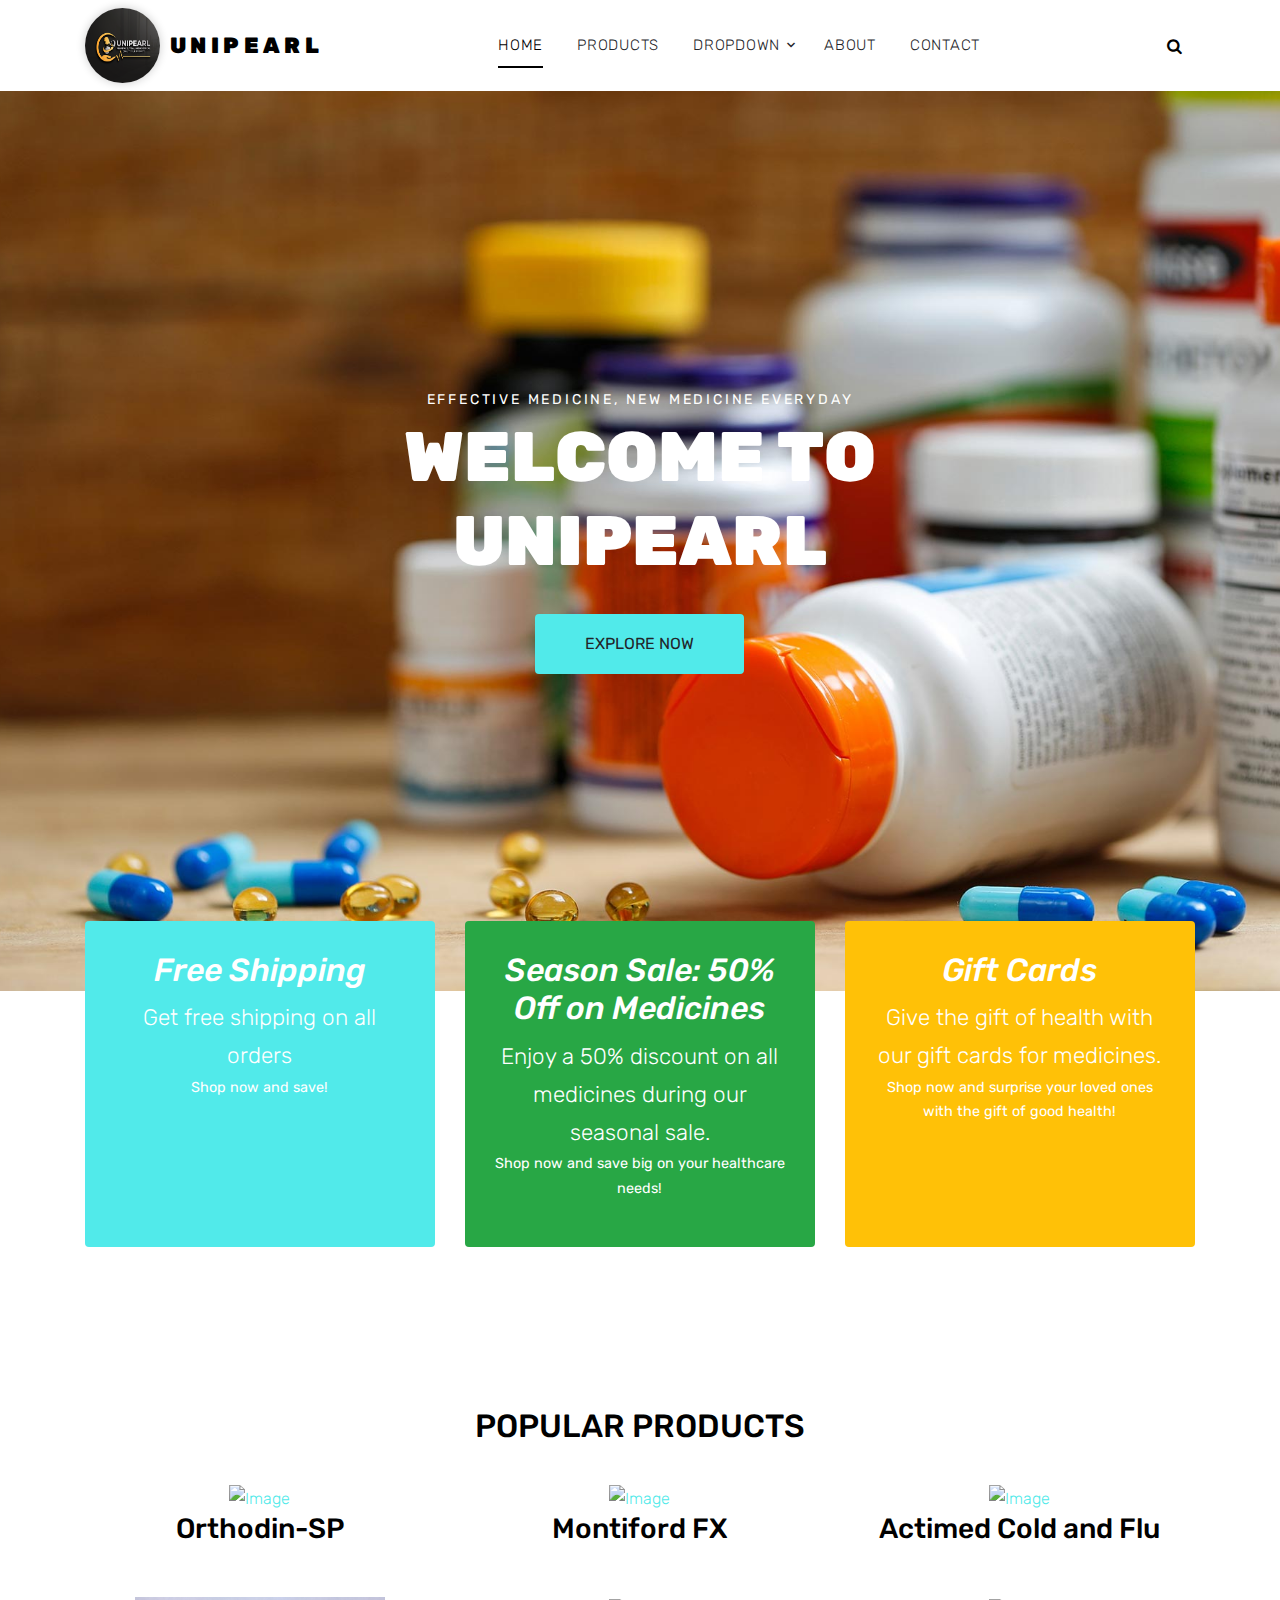
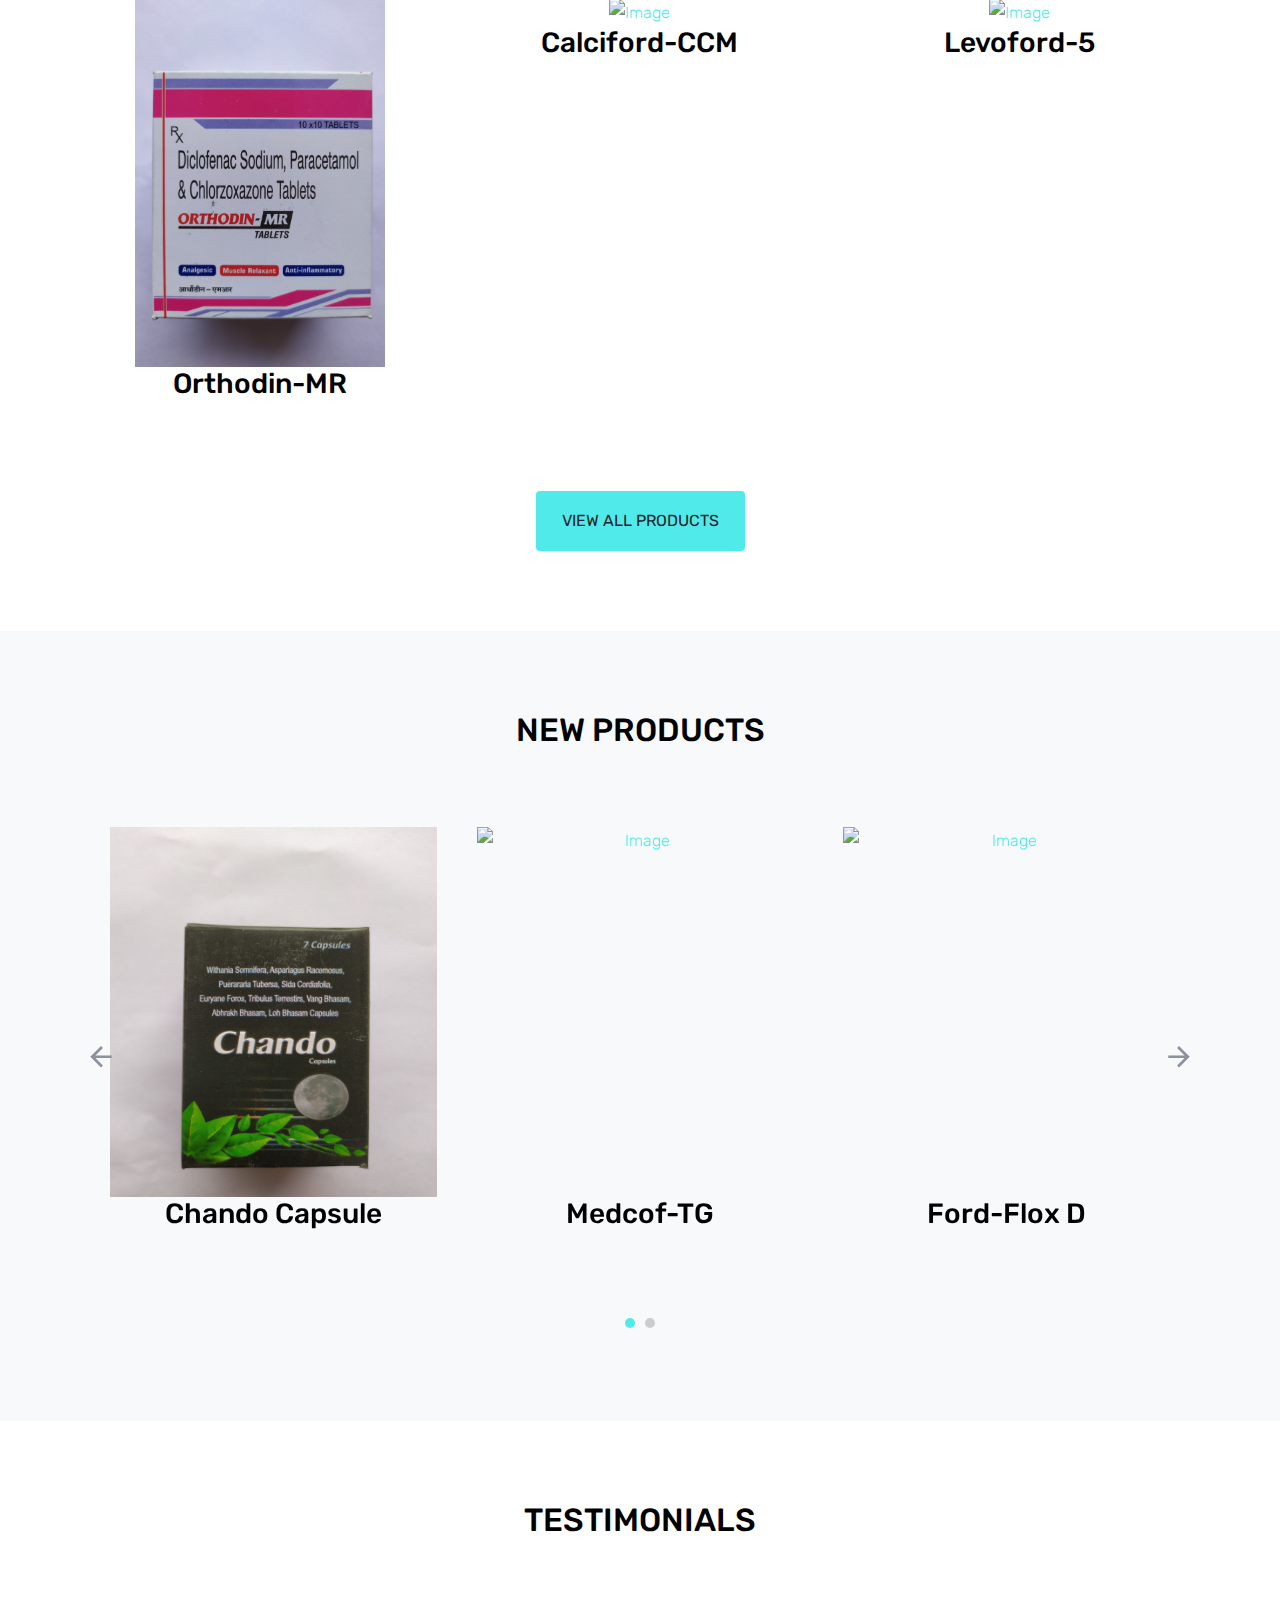
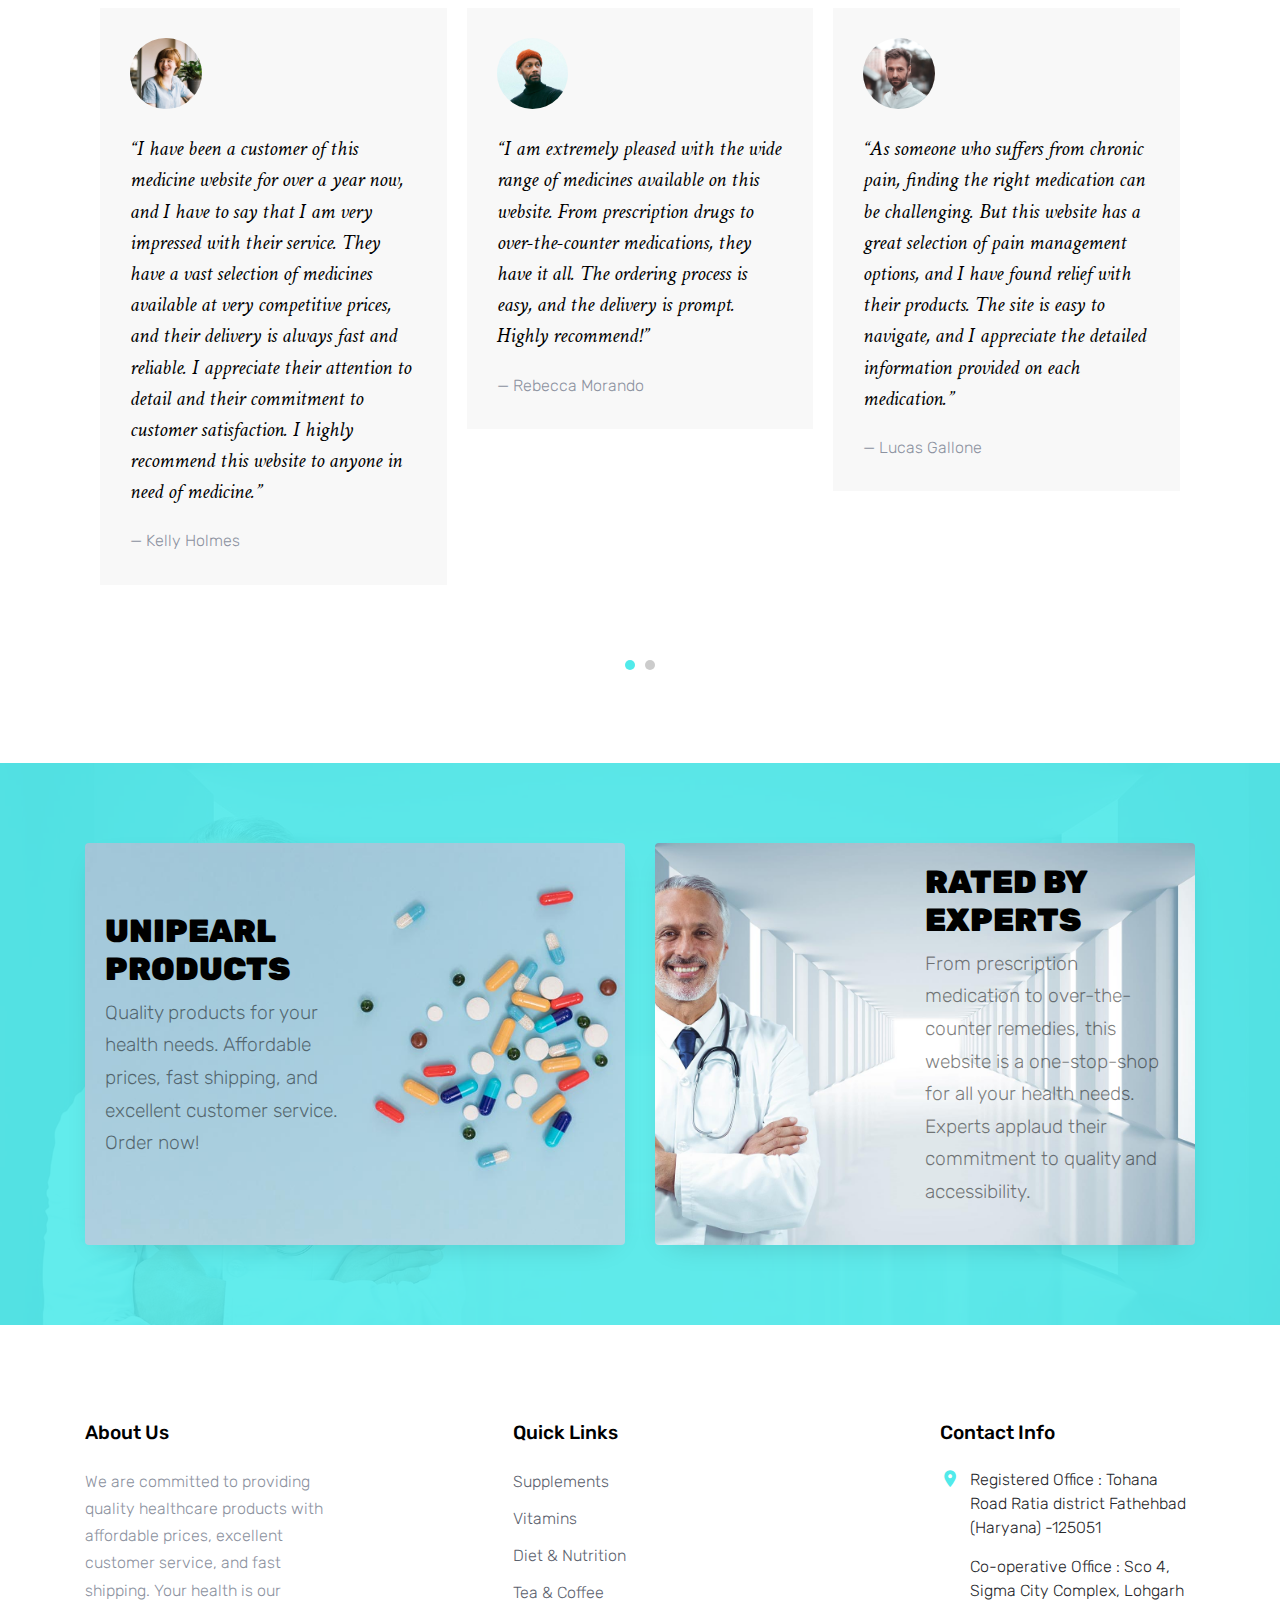
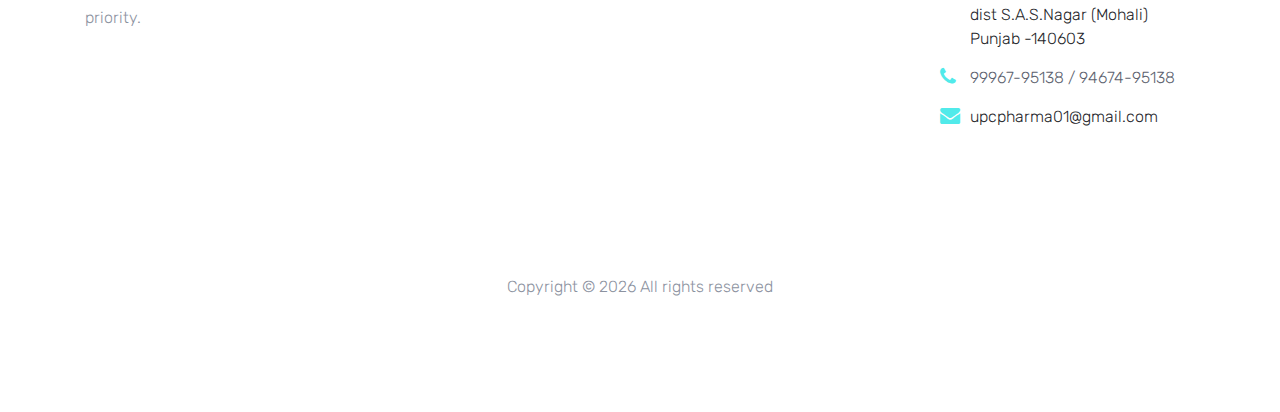
==== commit 1144dd32: "changed images and content" ====
--- a/index.html
+++ b/index.html
@@ -2,388 +2,388 @@
 <html lang="en">
 
 <head>
-  <title>Pharma &mdash; Colorlib Template</title>
-  <meta charset="utf-8">
-  <meta name="viewport" content="width=device-width, initial-scale=1, shrink-to-fit=no">
-
-  <link href="https://fonts.googleapis.com/css?family=Rubik:400,700|Crimson+Text:400,400i" rel="stylesheet">
-  <link rel="stylesheet" href="fonts/icomoon/style.css">
-
-  <link rel="stylesheet" href="css/bootstrap.min.css">
-  <link rel="stylesheet" href="css/magnific-popup.css">
-  <link rel="stylesheet" href="css/jquery-ui.css">
-  <link rel="stylesheet" href="css/owl.carousel.min.css">
-  <link rel="stylesheet" href="css/owl.theme.default.min.css">
-
-
-  <link rel="stylesheet" href="css/aos.css">
-
-  <link rel="stylesheet" href="css/style.css">
+    <title>UniPearl</title>
+    <meta charset="utf-8">
+    <meta name="viewport" content="width=device-width, initial-scale=1, shrink-to-fit=no">
+
+    <link href="https://fonts.googleapis.com/css?family=Rubik:400,700|Crimson+Text:400,400i" rel="stylesheet">
+    <link rel="stylesheet" href="fonts/icomoon/style.css">
+    <link rel="stylesheet" href="css/bootstrap.min.css">
+    <link rel="stylesheet" href="css/magnific-popup.css">
+    <link rel="stylesheet" href="css/jquery-ui.css">
+    <link rel="stylesheet" href="css/owl.carousel.min.css">
+    <link rel="stylesheet" href="css/owl.theme.default.min.css">
+    <link rel="stylesheet" href="css/aos.css">
+    <link rel="stylesheet" href="css/style.css">
 
 </head>
 
 <body>
 
-  <div class="site-wrap">
-
-
-    <div class="site-navbar py-2">
-
-      <div class="search-wrap">
-        <div class="container">
-          <a href="#" class="search-close js-search-close"><span class="icon-close2"></span></a>
-          <form action="#" method="post">
-            <input type="text" class="form-control" placeholder="Search keyword and hit enter...">
-          </form>
-        </div>
-      </div>
-
-      <div class="container">
-        <div class="d-flex align-items-center justify-content-between">
-          <div class="logo">
-            <div class="site-logo">
-              <a href="index.html" class="js-logo-clone">Pharma</a>
-            </div>
-          </div>
-          <div class="main-nav d-none d-lg-block">
-            <nav class="site-navigation text-right text-md-center" role="navigation">
-              <ul class="site-menu js-clone-nav d-none d-lg-block">
-                <li class="active"><a href="index.html">Home</a></li>
-                <li><a href="shop.html">Store</a></li>
-                <li class="has-children">
-                  <a href="#">Dropdown</a>
-                  <ul class="dropdown">
-                    <li><a href="#">Supplements</a></li>
-                    <li class="has-children">
-                      <a href="#">Vitamins</a>
-                      <ul class="dropdown">
-                        <li><a href="#">Supplements</a></li>
-                        <li><a href="#">Vitamins</a></li>
-                        <li><a href="#">Diet &amp; Nutrition</a></li>
-                        <li><a href="#">Tea &amp; Coffee</a></li>
-                      </ul>
-                    </li>
-                    <li><a href="#">Diet &amp; Nutrition</a></li>
-                    <li><a href="#">Tea &amp; Coffee</a></li>
-                    
-                  </ul>
-                </li>
-                <li><a href="about.html">About</a></li>
-                <li><a href="contact.html">Contact</a></li>
-              </ul>
-            </nav>
-          </div>
-          <div class="icons">
-            <a href="#" class="icons-btn d-inline-block js-search-open"><span class="icon-search"></span></a>
-            <a href="cart.html" class="icons-btn d-inline-block bag">
-              <span class="icon-shopping-bag"></span>
-              <span class="number">2</span>
-            </a>
-            <a href="#" class="site-menu-toggle js-menu-toggle ml-3 d-inline-block d-lg-none"><span
-                class="icon-menu"></span></a>
-          </div>
-        </div>
-      </div>
+    <div class="site-wrap">
+        <div class="site-navbar py-2">
+            <div class="search-wrap">
+                <div class="container">
+                    <a href="#" class="search-close js-search-close"><span class="icon-close2"></span></a>
+                    <form action="#" method="post">
+                        <input type="text" class="form-control" placeholder="Search keyword and hit enter...">
+                    </form>
+                </div>
+            </div>
+
+            <div class="container">
+                <div class="d-flex align-items-center justify-content-between">
+                    <div class="logo">
+                        <div class="site-logo">
+                            <a href="index.html" class="js-logo-clone">
+                                <img src="assets/images/unisg.png" alt="Logo" height="75" width="75"> UniPearl
+                            </a>
+                        </div>
+                    </div>
+                    <div class="main-nav d-none d-lg-block">
+                        <nav class="site-navigation text-right text-md-center" role="navigation">
+                            <ul class="site-menu js-clone-nav d-none d-lg-block">
+                                <li class="active"><a href="index.html">Home</a></li>
+                                <li><a href="shop.html">Products</a></li>
+                                <li class="has-children">
+                                    <a href="#">Dropdown</a>
+                                    <ul class="dropdown">
+                                        <li><a href="#">Supplements</a></li>
+                                        <li class="has-children">
+                                            <a href="#">Vitamins</a>
+                                            <ul class="dropdown">
+                                                <li><a href="#">Supplements</a></li>
+                                                <li><a href="#">Vitamins</a></li>
+                                                <li><a href="#">Diet &amp; Nutrition</a></li>
+                                                <li><a href="#">Tea &amp; Coffee</a></li>
+                                            </ul>
+                                        </li>
+                                        <li><a href="#">Diet &amp; Nutrition</a></li>
+                                        <li><a href="#">Tea &amp; Coffee</a></li>
+                                    </ul>
+                                </li>
+                                <li><a href="about.html">About</a></li>
+                                <li><a href="contact.html">Contact</a></li>
+                            </ul>
+                        </nav>
+                    </div>
+                    <div class="icons">
+                        <a href="#" class="icons-btn d-inline-block js-search-open"><span
+                                class="icon-search"></span></a>
+                        <!-- <a href="cart.html" class="icons-btn d-inline-block bag">
+                            <span class="icon-shopping-bag"></span>
+                            <span class="number">2</span>
+                        </a> -->
+                        <a href="#" class="site-menu-toggle js-menu-toggle ml-3 d-inline-block d-lg-none"><span
+                                class="icon-menu"></span></a>
+                    </div>
+                </div>
+            </div>
+        </div>
+
+        <div class="site-blocks-cover" style="background-image: url('images/hero_1.jpg');">
+            <div class="container">
+                <div class="row">
+                    <div class="col-lg-7 mx-auto order-lg-2 align-self-center">
+                        <div class="site-block-cover-content text-center">
+                            <h2 class="sub-title">Effective Medicine, New Medicine Everyday</h2>
+                            <h1>Welcome To UniPearl</h1>
+                            <p>
+                                <a href="#" class="btn btn-primary px-5 py-3">Explore Now</a>
+                            </p>
+                        </div>
+                    </div>
+                </div>
+            </div>
+        </div>
+
+        <div class="site-section">
+            <div class="container">
+                <div class="row align-items-stretch section-overlap">
+                    <div class="col-md-6 col-lg-4 mb-4 mb-lg-0">
+                        <div class="banner-wrap bg-primary h-100">
+                            <a href="#" class="h-100">
+                                <h5>Free Shipping</h5>
+                                <p>
+                                    Get free shipping on all orders
+                                    <!-- over $50. -->
+                                    <strong>Shop now and save!</strong>
+                                </p>
+                            </a>
+                        </div>
+                    </div>
+                    <div class="col-md-6 col-lg-4 mb-4 mb-lg-0">
+                        <div class="banner-wrap bg-success h-100">
+                            <a href="#" class="h-100">
+                                <h5>Season Sale: 50% Off on Medicines</h5>
+                                <p>
+                                    Enjoy a 50% discount on all medicines during our seasonal sale.
+                                    <strong>Shop now and save big on your healthcare needs!</strong>
+                                </p>
+                            </a>
+                        </div>
+                    </div>
+                    <div class="col-md-6 col-lg-4 mb-4 mb-lg-0">
+                        <div class="banner-wrap bg-warning h-100">
+                            <a href="#" class="h-100">
+                                <h5>Gift Cards</h5>
+                                <p>
+                                    Give the gift of health with our gift cards for medicines.
+                                    <strong>Shop now and surprise your loved ones with the gift of good health!</strong>
+                                </p>
+                            </a>
+                        </div>
+                    </div>
+
+                </div>
+            </div>
+        </div>
+
+        <div class="site-section">
+            <div class="container">
+                <div class="row">
+                    <div class="title-section text-center col-12">
+                        <h2 class="text-uppercase">Popular Products</h2>
+                    </div>
+                </div>
+
+                <div class="row">
+                    <div class="col-sm-6 col-lg-4 text-center item mb-4" id="Orthodin-SP">
+                        <!-- <span class="tag">Sale</span> -->
+                        <a href="shop-single.html?product=Orthodin-SP">
+                            <img src="assets/images/IMG_20230501_092644.jpg" alt="Image" height="370" width="250"></a>
+                        <h3 class="text-dark"><a href="shop-single.html">Orthodin-SP</a></h3>
+                        <!-- <p class="price"><del>95.00</del> &mdash; $55.00</p> -->
+                    </div>
+                    <div class="col-sm-6 col-lg-4 text-center item mb-4" id="Montiford">
+                        <a href="shop-single.html?product=Montiford">
+                            <img src="assets/images/IMG_20230501_092835.jpg" alt="Image" height="370" width="250"></a>
+                        <h3 class="text-dark"><a href="shop-single.html">Montiford FX</a></h3>
+                        <!-- <p class="price">$70.00</p> -->
+                    </div>
+                    <div class="col-sm-6 col-lg-4 text-center item mb-4" id="Actimed">
+                        <a href="shop-single.html"> <img src="assets/images/IMG_20230501_093025.jpg" alt="Image" height="370" width="300"></a>
+                        <h3 class="text-dark">
+                            <a href="shop-single.html">Actimed Cold and Flu</a>
+                        </h3>
+                        <!-- <p class="price">$120.00</p> -->
+                    </div>
+
+                    <div class="col-sm-6 col-lg-4 text-center item mb-4" id="Orthodin-MR">
+
+                        <a href="shop-single.html"> <img src="assets/images/IMG_20230501_093113.jpg" alt="Image" height="370" width="250"></a>
+                        <h3 class="text-dark"><a href="shop-single.html">Orthodin-MR </a></h3>
+                        <!-- <p class="price"><del>45.00</del> &mdash; $20.00</p> -->
+                    </div>
+                    <div class="col-sm-6 col-lg-4 text-center item mb-4" id="Calciford-CCM">
+                        <a href="shop-single.html"> <img src="assets/images/IMG_20230501_093143.jpg" alt="Image" height="370" width="250"></a>
+                        <h3 class="text-dark"><a href="shop-single.html">Calciford-CCM</a></h3>
+                        <!-- <p class="price">$38.00</p> -->
+                    </div>
+                    <div class="col-sm-6 col-lg-4 text-center item mb-4" id="Levoford-5">
+                        <!-- <span class="tag">Sale</span> -->
+                        <a href="shop-single.html"> <img src="assets/images/IMG_20230501_093159.jpg" alt="Image" height="370" width="250"></a>
+                        <h3 class="text-dark"><a href="shop-single.html">Levoford-5</a></h3>
+                        <!-- <p class="price"><del>$89</del> &mdash; $38.00</p> -->
+                    </div>
+                </div>
+                <div class="row mt-5">
+                    <div class="col-12 text-center">
+                        <a href="shop.html" class="btn btn-primary px-4 py-3">View All Products</a>
+                    </div>
+                </div>
+            </div>
+        </div>
+
+        <div class="site-section bg-light">
+            <div class="container">
+                <div class="row">
+                    <div class="title-section text-center col-12">
+                        <h2 class="text-uppercase">New Products</h2>
+                    </div>
+                </div>
+                <div class="row">
+                    <div class="col-md-12 block-3 products-wrap">
+                        <div class="nonloop-block-3 owl-carousel">
+
+                            <div class="text-center item mb-4">
+                                <a href="shop-single.html"> <img src="assets/images/IMG_20230501_093313.jpg" alt="Image" height="370" width="250"></a>
+                                <h3 class="text-dark"><a href="shop-single.html">Chando Capsule</a></h3>
+                                <!-- <p class="price">$55.00</p> -->
+                            </div>
+
+                            <div class="text-center item mb-4">
+                                <a href="shop-single.html"> <img src="assets/images/IMG_20230501_094825.jpg" alt="Image" height="370" width="250"></a>
+                                <h3 class="text-dark"><a href="shop-single.html">Medcof-TG</a></h3>
+                                <!-- <p class="price">$120.00</p> -->
+                            </div>
+
+                            <div class="text-center item mb-4">
+                                <a href="shop-single.html"> <img src="assets/images/IMG_20230501_095636.jpg" alt="Image" height="370" width="250"></a>
+                                <h3 class="text-dark">
+                                    <a href="shop-single.html">Ford-Flox D</a>
+                                </h3>
+                                <!-- <p class="price">$120.00</p> -->
+                            </div>
+
+                            <div class="text-center item mb-4">
+                                <a href="shop-single.html"> <img src="assets/images/IMG_20230501_095624.jpg" alt="Image" height="370" width="250"></a>
+                                <h3 class="text-dark"><a href="shop-single.html">Ford Tears</a></h3>
+                                <!-- <p class="price">$120.00</p> -->
+                            </div>
+
+                        </div>
+                    </div>
+                </div>
+            </div>
+        </div>
+
+        <div class="site-section">
+            <div class="container">
+                <div class="row">
+                    <div class="title-section text-center col-12">
+                        <h2 class="text-uppercase">Testimonials</h2>
+                    </div>
+                </div>
+                <div class="row">
+                    <div class="col-md-12 block-3 products-wrap">
+                        <div class="nonloop-block-3 no-direction owl-carousel">
+
+                            <div class="testimony">
+                                <blockquote>
+                                    <img src="images/person_1.jpg" alt="Image" class="img-fluid w-25 mb-4 rounded-circle">
+                                    <p>&ldquo;I have been a customer of this medicine website for over a year now, and I have to say that I am very impressed with their service. They have a vast selection of medicines available at very competitive prices,
+                                        and their delivery is always fast and reliable. I appreciate their attention to detail and their commitment to customer satisfaction. I highly recommend this website to anyone in need of medicine.&rdquo;</p>
+                                </blockquote>
+
+                                <p>&mdash; Kelly Holmes</p>
+                            </div>
+
+                            <div class="testimony">
+                                <blockquote>
+                                    <img src="images/person_2.jpg" alt="Image" class="img-fluid w-25 mb-4 rounded-circle">
+                                    <p>&ldquo;I am extremely pleased with the wide range of medicines available on this website. From prescription drugs to over-the-counter medications, they have it all. The ordering process is easy, and the delivery is
+                                        prompt. Highly recommend!&rdquo;
+                                    </p>
+                                </blockquote>
+
+                                <p>&mdash; Rebecca Morando</p>
+                            </div>
+
+                            <div class="testimony">
+                                <blockquote>
+                                    <img src="images/person_3.jpg" alt="Image" class="img-fluid w-25 mb-4 rounded-circle">
+                                    <p>&ldquo;As someone who suffers from chronic pain, finding the right medication can be challenging. But this website has a great selection of pain management options, and I have found relief with their products. The site
+                                        is easy to navigate, and I appreciate the detailed information provided on each medication.&rdquo;
+                                    </p>
+                                </blockquote>
+
+                                <p>&mdash; Lucas Gallone</p>
+                            </div>
+
+                            <div class="testimony">
+                                <blockquote>
+                                    <img src="images/person_4.jpg" alt="Image" class="img-fluid w-25 mb-4 rounded-circle">
+                                    <p>&ldquo;I recently purchased medication for my elderly mother, and I was impressed with the care and attention given to the packaging and delivery. The medication arrived on time and in perfect condition. I am grateful
+                                        to have found a reliable source for her healthcare needs.&rdquo;
+                                    </p>
+                                </blockquote>
+
+                                <p>&mdash; Andrew Neel</p>
+                            </div>
+
+                        </div>
+                    </div>
+                </div>
+            </div>
+        </div>
+
+        <div class="site-section bg-secondary bg-image" style="background-image: url('images/bg_2.jpg');">
+            <div class="container">
+                <div class="row align-items-stretch">
+                    <div class="col-lg-6 mb-5 mb-lg-0">
+                        <a href="#" class="banner-1 h-100 d-flex" style="background-image: url('images/bg_1.jpg');">
+                            <div class="banner-1-inner align-self-center">
+                                <h2>UniPearl Products</h2>
+                                <p>Quality products for your health needs. Affordable prices, fast shipping, and excellent customer service. Order now!
+                                </p>
+                            </div>
+                        </a>
+                    </div>
+                    <div class="col-lg-6 mb-5 mb-lg-0">
+                        <a href="#" class="banner-1 h-100 d-flex" style="background-image: url('images/bg_2.jpg');">
+                            <div class="banner-1-inner ml-auto  align-self-center">
+                                <h2>Rated by Experts</h2>
+                                <p>From prescription medication to over-the-counter remedies, this website is a one-stop-shop for all your health needs. Experts applaud their commitment to quality and accessibility.
+                                </p>
+                            </div>
+                        </a>
+                    </div>
+                </div>
+            </div>
+        </div>
+
+
+        <footer class="site-footer">
+            <div class="container">
+                <div class="row">
+                    <div class="col-md-6 col-lg-3 mb-4 mb-lg-0">
+
+                        <div class="block-7">
+                            <h3 class="footer-heading mb-4">About Us</h3>
+                            <p>We are committed to providing quality healthcare products with affordable prices, excellent customer service, and fast shipping. Your health is our priority.</p>
+                        </div>
+
+                    </div>
+                    <div class="col-lg-3 mx-auto mb-5 mb-lg-0">
+                        <h3 class="footer-heading mb-4">Quick Links</h3>
+                        <ul class="list-unstyled">
+                            <li><a href="#">Supplements</a></li>
+                            <li><a href="#">Vitamins</a></li>
+                            <li><a href="#">Diet &amp; Nutrition</a></li>
+                            <li><a href="#">Tea &amp; Coffee</a></li>
+                        </ul>
+                    </div>
+
+                    <div class="col-md-6 col-lg-3">
+                        <div class="block-5 mb-5">
+                            <h3 class="footer-heading mb-4">Contact Info</h3>
+                            <ul class="list-unstyled">
+                                <li class="address">Registered Office : Tohana Road Ratia district Fathehbad (Haryana) -125051
+                                </li>
+                                <li>Co-operative Office : Sco 4, Sigma City Complex, Lohgarh dist S.A.S.Nagar (Mohali) Punjab -140603
+                                </li>
+                                <li class="phone"><a href="tel://23923929210">99967-95138 / 94674-95138</a></li>
+                                <li class="email">upcpharma01@gmail.com</li>
+                            </ul>
+                        </div>
+                    </div>
+                </div>
+                <div class="row pt-5 mt-5 text-center">
+                    <div class="col-md-12">
+                        <p>
+                            Copyright &copy;
+                            <script>
+                                document.write(new Date().getFullYear());
+                            </script> All rights reserved
+                        </p>
+
+                    </div>
+
+                </div>
+            </div>
+        </footer>
     </div>
 
-    <div class="site-blocks-cover" style="background-image: url('images/hero_1.jpg');">
-      <div class="container">
-        <div class="row">
-          <div class="col-lg-7 mx-auto order-lg-2 align-self-center">
-            <div class="site-block-cover-content text-center">
-              <h2 class="sub-title">Effective Medicine, New Medicine Everyday</h2>
-              <h1>Welcome To Pharma</h1>
-              <p>
-                <a href="#" class="btn btn-primary px-5 py-3">Shop Now</a>
-              </p>
-            </div>
-          </div>
-        </div>
-      </div>
-    </div>
-
-    <div class="site-section">
-      <div class="container">
-        <div class="row align-items-stretch section-overlap">
-          <div class="col-md-6 col-lg-4 mb-4 mb-lg-0">
-            <div class="banner-wrap bg-primary h-100">
-              <a href="#" class="h-100">
-                <h5>Free <br> Shipping</h5>
-                <p>
-                  Amet sit amet dolor
-                  <strong>Lorem, ipsum dolor sit amet consectetur adipisicing.</strong>
-                </p>
-              </a>
-            </div>
-          </div>
-          <div class="col-md-6 col-lg-4 mb-4 mb-lg-0">
-            <div class="banner-wrap h-100">
-              <a href="#" class="h-100">
-                <h5>Season <br> Sale 50% Off</h5>
-                <p>
-                  Amet sit amet dolor
-                  <strong>Lorem, ipsum dolor sit amet consectetur adipisicing.</strong>
-                </p>
-              </a>
-            </div>
-          </div>
-          <div class="col-md-6 col-lg-4 mb-4 mb-lg-0">
-            <div class="banner-wrap bg-warning h-100">
-              <a href="#" class="h-100">
-                <h5>Buy <br> A Gift Card</h5>
-                <p>
-                  Amet sit amet dolor
-                  <strong>Lorem, ipsum dolor sit amet consectetur adipisicing.</strong>
-                </p>
-              </a>
-            </div>
-          </div>
-
-        </div>
-      </div>
-    </div>
-
-    <div class="site-section">
-      <div class="container">
-        <div class="row">
-          <div class="title-section text-center col-12">
-            <h2 class="text-uppercase">Popular Products</h2>
-          </div>
-        </div>
-
-        <div class="row">
-          <div class="col-sm-6 col-lg-4 text-center item mb-4">
-            <span class="tag">Sale</span>
-            <a href="shop-single.html"> <img src="images/product_01.png" alt="Image"></a>
-            <h3 class="text-dark"><a href="shop-single.html">Bioderma</a></h3>
-            <p class="price"><del>95.00</del> &mdash; $55.00</p>
-          </div>
-          <div class="col-sm-6 col-lg-4 text-center item mb-4">
-            <a href="shop-single.html"> <img src="images/product_02.png" alt="Image"></a>
-            <h3 class="text-dark"><a href="shop-single.html">Chanca Piedra</a></h3>
-            <p class="price">$70.00</p>
-          </div>
-          <div class="col-sm-6 col-lg-4 text-center item mb-4">
-            <a href="shop-single.html"> <img src="images/product_03.png" alt="Image"></a>
-            <h3 class="text-dark"><a href="shop-single.html">Umcka Cold Care</a></h3>
-            <p class="price">$120.00</p>
-          </div>
-
-          <div class="col-sm-6 col-lg-4 text-center item mb-4">
-
-            <a href="shop-single.html"> <img src="images/product_04.png" alt="Image"></a>
-            <h3 class="text-dark"><a href="shop-single.html">Cetyl Pure</a></h3>
-            <p class="price"><del>45.00</del> &mdash; $20.00</p>
-          </div>
-          <div class="col-sm-6 col-lg-4 text-center item mb-4">
-            <a href="shop-single.html"> <img src="images/product_05.png" alt="Image"></a>
-            <h3 class="text-dark"><a href="shop-single.html">CLA Core</a></h3>
-            <p class="price">$38.00</p>
-          </div>
-          <div class="col-sm-6 col-lg-4 text-center item mb-4">
-            <span class="tag">Sale</span>
-            <a href="shop-single.html"> <img src="images/product_06.png" alt="Image"></a>
-            <h3 class="text-dark"><a href="shop-single.html">Poo Pourri</a></h3>
-            <p class="price"><del>$89</del> &mdash; $38.00</p>
-          </div>
-        </div>
-        <div class="row mt-5">
-          <div class="col-12 text-center">
-            <a href="shop.html" class="btn btn-primary px-4 py-3">View All Products</a>
-          </div>
-        </div>
-      </div>
-    </div>
-
-    
-    <div class="site-section bg-light">
-      <div class="container">
-        <div class="row">
-          <div class="title-section text-center col-12">
-            <h2 class="text-uppercase">New Products</h2>
-          </div>
-        </div>
-        <div class="row">
-          <div class="col-md-12 block-3 products-wrap">
-            <div class="nonloop-block-3 owl-carousel">
-
-              <div class="text-center item mb-4">
-                <a href="shop-single.html"> <img src="images/product_03.png" alt="Image"></a>
-                <h3 class="text-dark"><a href="shop-single.html">Umcka Cold Care</a></h3>
-                <p class="price">$120.00</p>
-              </div>
-
-              <div class="text-center item mb-4">
-                <a href="shop-single.html"> <img src="images/product_01.png" alt="Image"></a>
-                <h3 class="text-dark"><a href="shop-single.html">Umcka Cold Care</a></h3>
-                <p class="price">$120.00</p>
-              </div>
-
-              <div class="text-center item mb-4">
-                <a href="shop-single.html"> <img src="images/product_02.png" alt="Image"></a>
-                <h3 class="text-dark"><a href="shop-single.html">Umcka Cold Care</a></h3>
-                <p class="price">$120.00</p>
-              </div>
-
-              <div class="text-center item mb-4">
-                <a href="shop-single.html"> <img src="images/product_04.png" alt="Image"></a>
-                <h3 class="text-dark"><a href="shop-single.html">Umcka Cold Care</a></h3>
-                <p class="price">$120.00</p>
-              </div>
-
-            </div>
-          </div>
-        </div>
-      </div>
-    </div>
-
-    <div class="site-section">
-      <div class="container">
-        <div class="row">
-          <div class="title-section text-center col-12">
-            <h2 class="text-uppercase">Testimonials</h2>
-          </div>
-        </div>
-        <div class="row">
-          <div class="col-md-12 block-3 products-wrap">
-            <div class="nonloop-block-3 no-direction owl-carousel">
-        
-              <div class="testimony">
-                <blockquote>
-                  <img src="images/person_1.jpg" alt="Image" class="img-fluid w-25 mb-4 rounded-circle">
-                  <p>&ldquo;Lorem ipsum dolor, sit amet consectetur adipisicing elit. Nemo omnis voluptatem consectetur quam tempore obcaecati maiores voluptate aspernatur iusto eveniet, placeat ab quod tenetur ducimus. Minus ratione sit quaerat unde.&rdquo;</p>
-                </blockquote>
-
-                <p>&mdash; Kelly Holmes</p>
-              </div>
-        
-              <div class="testimony">
-                <blockquote>
-                  <img src="images/person_2.jpg" alt="Image" class="img-fluid w-25 mb-4 rounded-circle">
-                  <p>&ldquo;Lorem ipsum dolor, sit amet consectetur adipisicing elit. Nemo omnis voluptatem consectetur quam tempore
-                    obcaecati maiores voluptate aspernatur iusto eveniet, placeat ab quod tenetur ducimus. Minus ratione sit quaerat
-                    unde.&rdquo;</p>
-                </blockquote>
-              
-                <p>&mdash; Rebecca Morando</p>
-              </div>
-        
-              <div class="testimony">
-                <blockquote>
-                  <img src="images/person_3.jpg" alt="Image" class="img-fluid w-25 mb-4 rounded-circle">
-                  <p>&ldquo;Lorem ipsum dolor, sit amet consectetur adipisicing elit. Nemo omnis voluptatem consectetur quam tempore
-                    obcaecati maiores voluptate aspernatur iusto eveniet, placeat ab quod tenetur ducimus. Minus ratione sit quaerat
-                    unde.&rdquo;</p>
-                </blockquote>
-              
-                <p>&mdash; Lucas Gallone</p>
-              </div>
-        
-              <div class="testimony">
-                <blockquote>
-                  <img src="images/person_4.jpg" alt="Image" class="img-fluid w-25 mb-4 rounded-circle">
-                  <p>&ldquo;Lorem ipsum dolor, sit amet consectetur adipisicing elit. Nemo omnis voluptatem consectetur quam tempore
-                    obcaecati maiores voluptate aspernatur iusto eveniet, placeat ab quod tenetur ducimus. Minus ratione sit quaerat
-                    unde.&rdquo;</p>
-                </blockquote>
-              
-                <p>&mdash; Andrew Neel</p>
-              </div>
-        
-            </div>
-          </div>
-        </div>
-      </div>
-    </div>
-
-    <div class="site-section bg-secondary bg-image" style="background-image: url('images/bg_2.jpg');">
-      <div class="container">
-        <div class="row align-items-stretch">
-          <div class="col-lg-6 mb-5 mb-lg-0">
-            <a href="#" class="banner-1 h-100 d-flex" style="background-image: url('images/bg_1.jpg');">
-              <div class="banner-1-inner align-self-center">
-                <h2>Pharma Products</h2>
-                <p>Lorem, ipsum dolor sit amet consectetur adipisicing elit. Molestiae ex ad minus rem odio voluptatem.
-                </p>
-              </div>
-            </a>
-          </div>
-          <div class="col-lg-6 mb-5 mb-lg-0">
-            <a href="#" class="banner-1 h-100 d-flex" style="background-image: url('images/bg_2.jpg');">
-              <div class="banner-1-inner ml-auto  align-self-center">
-                <h2>Rated by Experts</h2>
-                <p>Lorem, ipsum dolor sit amet consectetur adipisicing elit. Molestiae ex ad minus rem odio voluptatem.
-                </p>
-              </div>
-            </a>
-          </div>
-        </div>
-      </div>
-    </div>
-
-
-    <footer class="site-footer">
-      <div class="container">
-        <div class="row">
-          <div class="col-md-6 col-lg-3 mb-4 mb-lg-0">
-
-            <div class="block-7">
-              <h3 class="footer-heading mb-4">About Us</h3>
-              <p>Lorem ipsum dolor sit amet, consectetur adipisicing elit. Eius quae reiciendis distinctio voluptates
-                sed dolorum excepturi iure eaque, aut unde.</p>
-            </div>
-
-          </div>
-          <div class="col-lg-3 mx-auto mb-5 mb-lg-0">
-            <h3 class="footer-heading mb-4">Quick Links</h3>
-            <ul class="list-unstyled">
-              <li><a href="#">Supplements</a></li>
-              <li><a href="#">Vitamins</a></li>
-              <li><a href="#">Diet &amp; Nutrition</a></li>
-              <li><a href="#">Tea &amp; Coffee</a></li>
-            </ul>
-          </div>
-
-          <div class="col-md-6 col-lg-3">
-            <div class="block-5 mb-5">
-              <h3 class="footer-heading mb-4">Contact Info</h3>
-              <ul class="list-unstyled">
-                <li class="address">203 Fake St. Mountain View, San Francisco, California, USA</li>
-                <li class="phone"><a href="tel://23923929210">+2 392 3929 210</a></li>
-                <li class="email">emailaddress@domain.com</li>
-              </ul>
-            </div>
-
-
-          </div>
-        </div>
-        <div class="row pt-5 mt-5 text-center">
-          <div class="col-md-12">
-            <p>
-              <!-- Link back to Colorlib can't be removed. Template is licensed under CC BY 3.0. -->
-              Copyright &copy;
-              <script>document.write(new Date().getFullYear());</script> All rights reserved | This template is made
-              with <i class="icon-heart" aria-hidden="true"></i> by <a href="https://colorlib.com" target="_blank"
-                class="text-primary">Colorlib</a>
-              <!-- Link back to Colorlib can't be removed. Template is licensed under CC BY 3.0. -->
-            </p>
-          </div>
-
-        </div>
-      </div>
-    </footer>
-  </div>
-
-  <script src="js/jquery-3.3.1.min.js"></script>
-  <script src="js/jquery-ui.js"></script>
-  <script src="js/popper.min.js"></script>
-  <script src="js/bootstrap.min.js"></script>
-  <script src="js/owl.carousel.min.js"></script>
-  <script src="js/jquery.magnific-popup.min.js"></script>
-  <script src="js/aos.js"></script>
-
-  <script src="js/main.js"></script>
-
+    <script src="js/jquery-3.3.1.min.js"></script>
+    <script src="js/jquery-ui.js"></script>
+    <script src="js/popper.min.js"></script>
+    <script src="js/bootstrap.min.js"></script>
+    <script src="js/owl.carousel.min.js"></script>
+    <script src="js/jquery.magnific-popup.min.js"></script>
+    <script src="js/aos.js"></script>
+
+    <script src="js/main.js"></script>
 </body>
 
 </html>--- a/css/style.css
+++ b/css/style.css
@@ -1,94 +1,190 @@
 /* Base */
+
+.site-logo {
+    display: flex;
+    align-items: center;
+    font-size: 24px;
+    font-weight: bold;
+    text-transform: uppercase;
+}
+
+.site-logo a {
+    display: flex;
+    align-items: center;
+    text-decoration: none;
+    color: #333;
+}
+
+.site-logo img {
+    margin-right: 10px;
+    border-radius: 50%;
+    box-shadow: 0 0 10px rgba(0, 0, 0, 0.2);
+}
+
+.site-logo {
+    display: flex;
+    align-items: center;
+    font-size: 24px;
+    font-weight: bold;
+    text-transform: uppercase;
+}
+
+.site-logo a {
+    display: flex;
+    align-items: center;
+    text-decoration: none;
+    color: #333;
+}
+
+.site-logo img {
+    margin-right: 10px;
+    border-radius: 50%;
+    box-shadow: 0 0 10px rgba(0, 0, 0, 0.2);
+}
+
+.item {
+    /* border: 1px solid #ccc; */
+    padding: 10px;
+    /* margin: 5px; */
+}
+
+.item:hover {
+    background-color: #f5f5f5;
+    box-shadow: 0 0 5px rgba(0, 0, 0, 0.3);
+    /* transform: scale(1.1); */
+    /* margin: 2px; */
+}
+
 body {
-  line-height: 1.7;
-  color: #8c92a0;
-  font-weight: 300;
-  font-size: 16px; }
+    line-height: 1.7;
+    color: #8c92a0;
+    font-weight: 300;
+    font-size: 16px;
+}
 
 ::-moz-selection {
-  background: #000;
-  color: #fff; }
+    background: #000;
+    color: #fff;
+}
 
 ::selection {
-  background: #000;
-  color: #fff; }
+    background: #000;
+    color: #fff;
+}
 
 a {
-  -webkit-transition: .3s all ease;
-  -o-transition: .3s all ease;
-  transition: .3s all ease; }
-  a:hover {
-    text-decoration: none; }
+    -webkit-transition: .3s all ease;
+    -o-transition: .3s all ease;
+    transition: .3s all ease;
+}
+
+a:hover {
+    text-decoration: none;
+}
 
 .text-black {
-  color: #000; }
+    color: #000;
+}
 
 .site-wrap:before {
-  -webkit-transition: .3s all ease-in-out;
-  -o-transition: .3s all ease-in-out;
-  transition: .3s all ease-in-out;
-  background: rgba(0, 0, 0, 0.6);
-  content: "";
-  position: absolute;
-  z-index: 2000;
-  top: 0;
-  left: 0;
-  right: 0;
-  bottom: 0;
-  opacity: 0;
-  visibility: hidden; }
+    -webkit-transition: .3s all ease-in-out;
+    -o-transition: .3s all ease-in-out;
+    transition: .3s all ease-in-out;
+    background: rgba(0, 0, 0, 0.6);
+    content: "";
+    position: absolute;
+    z-index: 2000;
+    top: 0;
+    left: 0;
+    right: 0;
+    bottom: 0;
+    opacity: 0;
+    visibility: hidden;
+}
 
 .offcanvas-menu .site-wrap {
-  position: absolute;
-  height: 100%;
-  width: 100%;
-  z-index: 2;
-  overflow: hidden; }
-  .offcanvas-menu .site-wrap:before {
+    position: absolute;
+    height: 100%;
+    width: 100%;
+    z-index: 2;
+    overflow: hidden;
+}
+
+.offcanvas-menu .site-wrap:before {
     opacity: 1;
-    visibility: visible; }
+    visibility: visible;
+}
 
 .btn {
-  -webkit-transition: .3s all ease-in-out;
-  -o-transition: .3s all ease-in-out;
-  transition: .3s all ease-in-out;
-  text-transform: uppercase;
-  border-width: 2px; }
-  .btn:hover, .btn:active, .btn:focus {
+    -webkit-transition: .3s all ease-in-out;
+    -o-transition: .3s all ease-in-out;
+    transition: .3s all ease-in-out;
+    text-transform: uppercase;
+    border-width: 2px;
+}
+
+.btn:hover,
+.btn:active,
+.btn:focus {
     outline: none;
     -webkit-box-shadow: none;
-    box-shadow: none; }
-  .btn.btn-primary:hover {
+    box-shadow: none;
+}
+
+.btn.btn-primary:hover {
     background: transparent;
-    color: #51eaea; }
-  .btn.btn-black {
+    color: #51eaea;
+}
+
+.btn.btn-black {
     background: #000;
-    color: #fff; }
-    .btn.btn-black:hover, .btn.btn-black:active, .btn.btn-black:focus {
-      background-color: #51eaea;
-      color: #000; }
+    color: #fff;
+}
+
+.btn.btn-black:hover,
+.btn.btn-black:active,
+.btn.btn-black:focus {
+    background-color: #51eaea;
+    color: #000;
+}
 
 .form-control {
-  height: 43px; }
-  .form-control:active, .form-control:focus {
-    border-color: #51eaea; }
-  .form-control:hover, .form-control:active, .form-control:focus {
+    height: 43px;
+}
+
+.form-control:active,
+.form-control:focus {
+    border-color: #51eaea;
+}
+
+.form-control:hover,
+.form-control:active,
+.form-control:focus {
     -webkit-box-shadow: none !important;
-    box-shadow: none !important; }
+    box-shadow: none !important;
+}
 
 .site-section {
-  padding: 2.5em 0; }
-  @media (min-width: 768px) {
+    padding: 2.5em 0;
+}
+
+@media (min-width: 768px) {
     .site-section {
-      padding: 5em 0; } }
-  .site-section.site-section-sm {
-    padding: 4em 0; }
+        padding: 5em 0;
+    }
+}
+
+.site-section.site-section-sm {
+    padding: 4em 0;
+}
 
 .site-section-heading {
-  font-size: 30px;
-  color: #25262a;
-  position: relative; }
-  .site-section-heading:before {
+    font-size: 30px;
+    color: #25262a;
+    position: relative;
+}
+
+.site-section-heading:before {
     display: none;
     content: "";
     left: 0%;
@@ -96,8 +192,10 @@
     position: absolute;
     width: 40px;
     height: 2px;
-    background: #51eaea; }
-  .site-section-heading.text-center:before {
+    background: #51eaea;
+}
+
+.site-section-heading.text-center:before {
     display: none;
     content: "";
     left: 50%;
@@ -108,453 +206,673 @@
     position: absolute;
     width: 40px;
     height: 2px;
-    background: #51eaea; }
+    background: #51eaea;
+}
 
 .border-top {
-  border-top: 1px solid #edf0f5 !important; }
+    border-top: 1px solid #edf0f5 !important;
+}
 
 .site-footer {
-  padding: 6em 0; }
-  .site-footer ul li {
-    margin-bottom: 10px; }
-    .site-footer ul li a {
-      color: #5c626e; }
-      .site-footer ul li a:hover {
-        color: #51eaea; }
-  .site-footer .footer-heading {
+    padding: 6em 0;
+}
+
+.site-footer ul li {
+    margin-bottom: 10px;
+}
+
+.site-footer ul li a {
+    color: #5c626e;
+}
+
+.site-footer ul li a:hover {
+    color: #51eaea;
+}
+
+.site-footer .footer-heading {
     font-size: 1.2rem;
     color: #000;
-    margin-bottom: 1rem; }
+    margin-bottom: 1rem;
+}
+
 
 /* Navbar */
+
 .site-logo a {
-  text-transform: uppercase;
-  letter-spacing: .2em;
-  font-size: 22px;
-  color: #000 !important;
-  font-weight: 900; }
-  .site-logo a:hover {
-    text-decoration: none; }
+    text-transform: uppercase;
+    letter-spacing: .2em;
+    font-size: 22px;
+    color: #000 !important;
+    font-weight: 900;
+}
+
+.site-logo a:hover {
+    text-decoration: none;
+}
 
 .icons-btn {
-  display: inline-block;
-  text-align: center; }
-  .icons-btn span {
+    display: inline-block;
+    text-align: center;
+}
+
+.icons-btn span {
     display: block;
     height: 40px;
     width: 40px;
-    line-height: 40px; }
-    @media (max-width: 991.98px) {
-      .icons-btn span {
-        width: 24px; } }
+    line-height: 40px;
+}
+
+@media (max-width: 991.98px) {
+    .icons-btn span {
+        width: 24px;
+    }
+}
 
 .site-menu-toggle {
-  display: block;
-  text-align: center;
-  font-size: 28px;
-  height: 40px;
-  width: 40px;
-  line-height: 40px; }
-  .site-menu-toggle > span {
+    display: block;
+    text-align: center;
+    font-size: 28px;
+    height: 40px;
+    width: 40px;
+    line-height: 40px;
+}
+
+.site-menu-toggle>span {
     top: 5px;
-    position: relative; }
+    position: relative;
+}
 
 .site-navbar {
-  margin-bottom: 0px;
-  z-index: 1999;
-  position: relative;
-  top: 0;
-  width: 100%;
-  background: #fff; }
-  .site-navbar.position-relative {
-    position: relative;
-    background: #f9f9f9 !important; }
-  .site-navbar.transparent {
-    background: transparent; }
-  .site-navbar .site-navbar-top {
+    margin-bottom: 0px;
+    z-index: 1999;
+    position: relative;
+    top: 0;
+    width: 100%;
+    background: #fff;
+}
+
+.site-navbar.position-relative {
+    position: relative;
+    background: #f9f9f9 !important;
+}
+
+.site-navbar.transparent {
+    background: transparent;
+}
+
+.site-navbar .site-navbar-top {
     border-bottom: 1px solid #f3f3f4;
     padding-top: 20px;
     padding-bottom: 20px;
-    margin-bottom: 0px; }
-    @media (min-width: 768px) {
-      .site-navbar .site-navbar-top {
+    margin-bottom: 0px;
+}
+
+@media (min-width: 768px) {
+    .site-navbar .site-navbar-top {
         padding-top: 40px;
-        padding-bottom: 40px; } }
-  .site-navbar .site-search-icon a span {
+        padding-bottom: 40px;
+    }
+}
+
+.site-navbar .site-search-icon a span {
     display: inline-block;
-    margin-right: 10px; }
-  .site-navbar .site-search-icon a:hover {
-    text-decoration: none; }
-  .site-navbar a {
-    color: #000; }
-    .site-navbar a:hover {
-      color: #000; }
-  .site-navbar .icon {
-    font-size: 20px; }
-  .site-navbar .site-top-icons ul, .site-navbar .site-top-icons ul li {
+    margin-right: 10px;
+}
+
+.site-navbar .site-search-icon a:hover {
+    text-decoration: none;
+}
+
+.site-navbar a {
+    color: #000;
+}
+
+.site-navbar a:hover {
+    color: #000;
+}
+
+.site-navbar .icon {
+    font-size: 20px;
+}
+
+.site-navbar .site-top-icons ul,
+.site-navbar .site-top-icons ul li {
     padding: 0;
     margin: 0;
-    list-style: none; }
-  .site-navbar .site-top-icons ul li {
-    display: inline-block; }
-    .site-navbar .site-top-icons ul li a {
-      margin-right: 10px; }
-      .site-navbar .site-top-icons ul li a.site-cart {
-        display: block;
-        position: relative; }
-        .site-navbar .site-top-icons ul li a.site-cart .count {
-          position: absolute;
-          top: 0;
-          right: 0;
-          margin-right: -15px;
-          margin-top: -20px;
-          font-size: 13px;
-          width: 24px;
-          height: 24px;
-          line-height: 24px;
-          border-radius: 50%;
-          display: block;
-          text-align: center;
-          background: #51eaea;
-          color: #fff;
-          -webkit-transition: .2s all ease-in-out;
-          -o-transition: .2s all ease-in-out;
-          transition: .2s all ease-in-out; }
-      .site-navbar .site-top-icons ul li a:hover .count {
-        -webkit-box-shadow: 0 3px 10px -4px rgba(0, 0, 0, 0.3) !important;
-        box-shadow: 0 3px 10px -4px rgba(0, 0, 0, 0.3) !important;
-        margin-top: -22px; }
-    .site-navbar .site-top-icons ul li:last-child a {
-      padding-right: 0; }
-  .site-navbar .site-navigation.border-bottom {
-    border-bottom: 1px solid #f3f3f4 !important; }
-  .site-navbar .site-navigation .site-menu {
+    list-style: none;
+}
+
+.site-navbar .site-top-icons ul li {
+    display: inline-block;
+}
+
+.site-navbar .site-top-icons ul li a {
+    margin-right: 10px;
+}
+
+.site-navbar .site-top-icons ul li a.site-cart {
+    display: block;
+    position: relative;
+}
+
+.site-navbar .site-top-icons ul li a.site-cart .count {
+    position: absolute;
+    top: 0;
+    right: 0;
+    margin-right: -15px;
+    margin-top: -20px;
+    font-size: 13px;
+    width: 24px;
+    height: 24px;
+    line-height: 24px;
+    border-radius: 50%;
+    display: block;
+    text-align: center;
+    background: #51eaea;
+    color: #fff;
+    -webkit-transition: .2s all ease-in-out;
+    -o-transition: .2s all ease-in-out;
+    transition: .2s all ease-in-out;
+}
+
+.site-navbar .site-top-icons ul li a:hover .count {
+    -webkit-box-shadow: 0 3px 10px -4px rgba(0, 0, 0, 0.3) !important;
+    box-shadow: 0 3px 10px -4px rgba(0, 0, 0, 0.3) !important;
+    margin-top: -22px;
+}
+
+.site-navbar .site-top-icons ul li:last-child a {
+    padding-right: 0;
+}
+
+.site-navbar .site-navigation.border-bottom {
+    border-bottom: 1px solid #f3f3f4 !important;
+}
+
+.site-navbar .site-navigation .site-menu {
     margin-left: 0;
     padding-left: 0;
-    margin-bottom: 0; }
-    .site-navbar .site-navigation .site-menu .active > a {
-      color: #000;
-      position: relative; }
-      .site-navbar .site-navigation .site-menu .active > a:before {
-        content: "";
-        position: absolute;
-        left: 10px;
-        right: 10px;
-        height: 2px;
-        background: #000;
-        bottom: 0; }
-    .site-navbar .site-navigation .site-menu a {
-      text-decoration: none !important;
-      font-size: 15px;
-      display: inline-block; }
-    .site-navbar .site-navigation .site-menu > li {
-      display: inline-block;
-      padding: 10px 5px; }
-      .site-navbar .site-navigation .site-menu > li > a {
-        padding: 10px 10px;
-        text-transform: uppercase;
-        letter-spacing: .05em;
-        color: #25262a;
-        font-size: 15px;
-        text-decoration: none !important; }
-        .site-navbar .site-navigation .site-menu > li > a:hover {
-          color: #000; }
-    .site-navbar .site-navigation .site-menu .has-children {
-      position: relative; }
-      .site-navbar .site-navigation .site-menu .has-children > a {
-        position: relative;
-        padding-right: 20px; }
-        .site-navbar .site-navigation .site-menu .has-children > a:before {
-          position: absolute;
-          content: "\e313";
-          font-size: 16px;
-          top: 50%;
-          right: 0;
-          -webkit-transform: translateY(-50%);
-          -ms-transform: translateY(-50%);
-          transform: translateY(-50%);
-          font-family: 'icomoon'; }
-      .site-navbar .site-navigation .site-menu .has-children .dropdown {
-        visibility: hidden;
-        opacity: 0;
-        top: 100%;
-        position: absolute;
-        text-align: left;
-        border-top: 2px solid #51eaea;
-        -webkit-box-shadow: 0 0px 4px 0px rgba(0, 0, 0, 0.05);
-        box-shadow: 0 0px 4px 0px rgba(0, 0, 0, 0.05);
-        border-left: 1px solid #edf0f5;
-        border-right: 1px solid #edf0f5;
-        border-bottom: 1px solid #edf0f5;
-        padding: 0px 0;
-        margin-top: 20px;
-        margin-left: 0px;
-        background: #fff;
-        -webkit-transition: 0.2s 0s;
-        -o-transition: 0.2s 0s;
-        transition: 0.2s 0s; }
-        .site-navbar .site-navigation .site-menu .has-children .dropdown a {
-          font-size: 16px;
-          text-transform: none;
-          letter-spacing: normal;
-          -webkit-transition: 0s all;
-          -o-transition: 0s all;
-          transition: 0s all; }
-        .site-navbar .site-navigation .site-menu .has-children .dropdown .active > a {
-          color: #51eaea !important; }
-        .site-navbar .site-navigation .site-menu .has-children .dropdown > li {
-          list-style: none;
-          padding: 0;
-          margin: 0;
-          min-width: 200px; }
-          .site-navbar .site-navigation .site-menu .has-children .dropdown > li > a {
-            padding: 9px 20px;
-            display: block; }
-            .site-navbar .site-navigation .site-menu .has-children .dropdown > li > a:hover {
-              background: #f4f5f9;
-              color: #25262a; }
-          .site-navbar .site-navigation .site-menu .has-children .dropdown > li.has-children > a:before {
-            content: "\e315";
-            right: 20px; }
-          .site-navbar .site-navigation .site-menu .has-children .dropdown > li.has-children > .dropdown, .site-navbar .site-navigation .site-menu .has-children .dropdown > li.has-children > ul {
-            left: 100%;
-            top: 0; }
-          .site-navbar .site-navigation .site-menu .has-children .dropdown > li.has-children:hover > a, .site-navbar .site-navigation .site-menu .has-children .dropdown > li.has-children:active > a, .site-navbar .site-navigation .site-menu .has-children .dropdown > li.has-children:focus > a {
-            background: #f4f5f9;
-            color: #25262a; }
-      .site-navbar .site-navigation .site-menu .has-children a {
-        text-transform: uppercase; }
-      .site-navbar .site-navigation .site-menu .has-children:hover > a, .site-navbar .site-navigation .site-menu .has-children:focus > a, .site-navbar .site-navigation .site-menu .has-children:active > a {
-        color: #000; }
-      .site-navbar .site-navigation .site-menu .has-children:hover, .site-navbar .site-navigation .site-menu .has-children:focus, .site-navbar .site-navigation .site-menu .has-children:active {
-        cursor: pointer; }
-        .site-navbar .site-navigation .site-menu .has-children:hover > .dropdown, .site-navbar .site-navigation .site-menu .has-children:focus > .dropdown, .site-navbar .site-navigation .site-menu .has-children:active > .dropdown {
-          -webkit-transition-delay: 0s;
-          -o-transition-delay: 0s;
-          transition-delay: 0s;
-          margin-top: 0px;
-          visibility: visible;
-          opacity: 1; }
+    margin-bottom: 0;
+}
+
+.site-navbar .site-navigation .site-menu .active>a {
+    color: #000;
+    position: relative;
+}
+
+.site-navbar .site-navigation .site-menu .active>a:before {
+    content: "";
+    position: absolute;
+    left: 10px;
+    right: 10px;
+    height: 2px;
+    background: #000;
+    bottom: 0;
+}
+
+.site-navbar .site-navigation .site-menu a {
+    text-decoration: none !important;
+    font-size: 15px;
+    display: inline-block;
+}
+
+.site-navbar .site-navigation .site-menu>li {
+    display: inline-block;
+    padding: 10px 5px;
+}
+
+.site-navbar .site-navigation .site-menu>li>a {
+    padding: 10px 10px;
+    text-transform: uppercase;
+    letter-spacing: .05em;
+    color: #25262a;
+    font-size: 15px;
+    text-decoration: none !important;
+}
+
+.site-navbar .site-navigation .site-menu>li>a:hover {
+    color: #000;
+}
+
+.site-navbar .site-navigation .site-menu .has-children {
+    position: relative;
+}
+
+.site-navbar .site-navigation .site-menu .has-children>a {
+    position: relative;
+    padding-right: 20px;
+}
+
+.site-navbar .site-navigation .site-menu .has-children>a:before {
+    position: absolute;
+    content: "\e313";
+    font-size: 16px;
+    top: 50%;
+    right: 0;
+    -webkit-transform: translateY(-50%);
+    -ms-transform: translateY(-50%);
+    transform: translateY(-50%);
+    font-family: 'icomoon';
+}
+
+.site-navbar .site-navigation .site-menu .has-children .dropdown {
+    visibility: hidden;
+    opacity: 0;
+    top: 100%;
+    position: absolute;
+    text-align: left;
+    border-top: 2px solid #51eaea;
+    -webkit-box-shadow: 0 0px 4px 0px rgba(0, 0, 0, 0.05);
+    box-shadow: 0 0px 4px 0px rgba(0, 0, 0, 0.05);
+    border-left: 1px solid #edf0f5;
+    border-right: 1px solid #edf0f5;
+    border-bottom: 1px solid #edf0f5;
+    padding: 0px 0;
+    margin-top: 20px;
+    margin-left: 0px;
+    background: #fff;
+    -webkit-transition: 0.2s 0s;
+    -o-transition: 0.2s 0s;
+    transition: 0.2s 0s;
+}
+
+.site-navbar .site-navigation .site-menu .has-children .dropdown a {
+    font-size: 16px;
+    text-transform: none;
+    letter-spacing: normal;
+    -webkit-transition: 0s all;
+    -o-transition: 0s all;
+    transition: 0s all;
+}
+
+.site-navbar .site-navigation .site-menu .has-children .dropdown .active>a {
+    color: #51eaea !important;
+}
+
+.site-navbar .site-navigation .site-menu .has-children .dropdown>li {
+    list-style: none;
+    padding: 0;
+    margin: 0;
+    min-width: 200px;
+}
+
+.site-navbar .site-navigation .site-menu .has-children .dropdown>li>a {
+    padding: 9px 20px;
+    display: block;
+}
+
+.site-navbar .site-navigation .site-menu .has-children .dropdown>li>a:hover {
+    background: #f4f5f9;
+    color: #25262a;
+}
+
+.site-navbar .site-navigation .site-menu .has-children .dropdown>li.has-children>a:before {
+    content: "\e315";
+    right: 20px;
+}
+
+.site-navbar .site-navigation .site-menu .has-children .dropdown>li.has-children>.dropdown,
+.site-navbar .site-navigation .site-menu .has-children .dropdown>li.has-children>ul {
+    left: 100%;
+    top: 0;
+}
+
+.site-navbar .site-navigation .site-menu .has-children .dropdown>li.has-children:hover>a,
+.site-navbar .site-navigation .site-menu .has-children .dropdown>li.has-children:active>a,
+.site-navbar .site-navigation .site-menu .has-children .dropdown>li.has-children:focus>a {
+    background: #f4f5f9;
+    color: #25262a;
+}
+
+.site-navbar .site-navigation .site-menu .has-children a {
+    text-transform: uppercase;
+}
+
+.site-navbar .site-navigation .site-menu .has-children:hover>a,
+.site-navbar .site-navigation .site-menu .has-children:focus>a,
+.site-navbar .site-navigation .site-menu .has-children:active>a {
+    color: #000;
+}
+
+.site-navbar .site-navigation .site-menu .has-children:hover,
+.site-navbar .site-navigation .site-menu .has-children:focus,
+.site-navbar .site-navigation .site-menu .has-children:active {
+    cursor: pointer;
+}
+
+.site-navbar .site-navigation .site-menu .has-children:hover>.dropdown,
+.site-navbar .site-navigation .site-menu .has-children:focus>.dropdown,
+.site-navbar .site-navigation .site-menu .has-children:active>.dropdown {
+    -webkit-transition-delay: 0s;
+    -o-transition-delay: 0s;
+    transition-delay: 0s;
+    margin-top: 0px;
+    visibility: visible;
+    opacity: 1;
+}
 
 .site-mobile-menu {
-  width: 300px;
-  position: fixed;
-  right: 0;
-  z-index: 2000;
-  padding-top: 20px;
-  background: #fff;
-  height: calc(100vh);
-  -webkit-transform: translateX(110%);
-  -ms-transform: translateX(110%);
-  transform: translateX(110%);
-  -webkit-box-shadow: -10px 0 20px -10px rgba(0, 0, 0, 0.1);
-  box-shadow: -10px 0 20px -10px rgba(0, 0, 0, 0.1);
-  -webkit-transition: .3s all ease-in-out;
-  -o-transition: .3s all ease-in-out;
-  transition: .3s all ease-in-out; }
-  .offcanvas-menu .site-mobile-menu {
+    width: 300px;
+    position: fixed;
+    right: 0;
+    z-index: 2000;
+    padding-top: 20px;
+    background: #fff;
+    height: calc(100vh);
+    -webkit-transform: translateX(110%);
+    -ms-transform: translateX(110%);
+    transform: translateX(110%);
+    -webkit-box-shadow: -10px 0 20px -10px rgba(0, 0, 0, 0.1);
+    box-shadow: -10px 0 20px -10px rgba(0, 0, 0, 0.1);
+    -webkit-transition: .3s all ease-in-out;
+    -o-transition: .3s all ease-in-out;
+    transition: .3s all ease-in-out;
+}
+
+.offcanvas-menu .site-mobile-menu {
     -webkit-transform: translateX(0%);
     -ms-transform: translateX(0%);
-    transform: translateX(0%); }
-  .site-mobile-menu .site-mobile-menu-header {
+    transform: translateX(0%);
+}
+
+.site-mobile-menu .site-mobile-menu-header {
     width: 100%;
     float: left;
     margin-bottom: 20px;
     padding-left: 20px;
-    padding-right: 20px; }
-    .site-mobile-menu .site-mobile-menu-header .site-mobile-menu-close {
-      float: right;
-      margin-top: 8px; }
-      .site-mobile-menu .site-mobile-menu-header .site-mobile-menu-close span {
-        font-size: 40px;
-        display: inline-block;
-        padding-left: 10px;
-        padding-right: 10px;
-        line-height: 1;
-        cursor: pointer;
-        -webkit-transition: .3s all ease;
-        -o-transition: .3s all ease;
-        transition: .3s all ease; }
-        .site-mobile-menu .site-mobile-menu-header .site-mobile-menu-close span:hover {
-          color: #25262a; }
-    .site-mobile-menu .site-mobile-menu-header .site-mobile-menu-logo {
-      float: left;
-      margin-top: 10px;
-      margin-left: 20px; }
-      .site-mobile-menu .site-mobile-menu-header .site-mobile-menu-logo a {
-        display: inline-block;
-        text-transform: uppercase;
-        color: #000;
-        letter-spacing: .2em;
-        font-size: 22px;
-        font-weight: 900; }
-        .site-mobile-menu .site-mobile-menu-header .site-mobile-menu-logo a:hover {
-          text-decoration: none; }
-  .site-mobile-menu .site-mobile-menu-body {
+    padding-right: 20px;
+}
+
+.site-mobile-menu .site-mobile-menu-header .site-mobile-menu-close {
+    float: right;
+    margin-top: 8px;
+}
+
+.site-mobile-menu .site-mobile-menu-header .site-mobile-menu-close span {
+    font-size: 40px;
+    display: inline-block;
+    padding-left: 10px;
+    padding-right: 10px;
+    line-height: 1;
+    cursor: pointer;
+    -webkit-transition: .3s all ease;
+    -o-transition: .3s all ease;
+    transition: .3s all ease;
+}
+
+.site-mobile-menu .site-mobile-menu-header .site-mobile-menu-close span:hover {
+    color: #25262a;
+}
+
+.site-mobile-menu .site-mobile-menu-header .site-mobile-menu-logo {
+    float: left;
+    margin-top: 10px;
+    margin-left: 20px;
+}
+
+.site-mobile-menu .site-mobile-menu-header .site-mobile-menu-logo a {
+    display: inline-block;
+    text-transform: uppercase;
+    color: #000;
+    letter-spacing: .2em;
+    font-size: 22px;
+    font-weight: 900;
+}
+
+.site-mobile-menu .site-mobile-menu-header .site-mobile-menu-logo a:hover {
+    text-decoration: none;
+}
+
+.site-mobile-menu .site-mobile-menu-body {
     overflow-y: scroll;
     -webkit-overflow-scrolling: touch;
     position: relative;
     padding: 20px;
     height: calc(100vh - 52px);
-    padding-bottom: 150px; }
-  .site-mobile-menu .site-nav-wrap {
+    padding-bottom: 150px;
+}
+
+.site-mobile-menu .site-nav-wrap {
     padding: 0;
     margin: 0;
     list-style: none;
-    position: relative; }
-    .site-mobile-menu .site-nav-wrap a {
-      padding: 10px 20px;
-      display: block;
-      position: relative;
-      color: #212529; }
-      .site-mobile-menu .site-nav-wrap a:hover {
-        color: #51eaea; }
-    .site-mobile-menu .site-nav-wrap li {
-      position: relative;
-      display: block; }
-      .site-mobile-menu .site-nav-wrap li.active > a {
-        color: #51eaea; }
-    .site-mobile-menu .site-nav-wrap .arrow-collapse {
-      position: absolute;
-      right: 0px;
-      top: 10px;
-      z-index: 20;
-      width: 36px;
-      height: 36px;
-      text-align: center;
-      cursor: pointer;
-      border-radius: 50%; }
-      .site-mobile-menu .site-nav-wrap .arrow-collapse:hover {
-        background: #f8f9fa; }
-      .site-mobile-menu .site-nav-wrap .arrow-collapse:before {
-        font-size: 18px;
-        z-index: 20;
-        font-family: "icomoon";
-        content: "\e313";
-        position: absolute;
-        top: 50%;
-        left: 50%;
-        -webkit-transform: translate(-50%, -50%) rotate(-180deg);
-        -ms-transform: translate(-50%, -50%) rotate(-180deg);
-        transform: translate(-50%, -50%) rotate(-180deg);
-        -webkit-transition: .3s all ease;
-        -o-transition: .3s all ease;
-        transition: .3s all ease; }
-      .site-mobile-menu .site-nav-wrap .arrow-collapse.collapsed:before {
-        -webkit-transform: translate(-50%, -50%);
-        -ms-transform: translate(-50%, -50%);
-        transform: translate(-50%, -50%); }
-    .site-mobile-menu .site-nav-wrap > li {
-      display: block;
-      position: relative;
-      float: left;
-      width: 100%; }
-      .site-mobile-menu .site-nav-wrap > li > a {
-        padding-left: 20px;
-        font-size: 20px; }
-      .site-mobile-menu .site-nav-wrap > li > ul {
-        padding: 0;
-        margin: 0;
-        list-style: none; }
-        .site-mobile-menu .site-nav-wrap > li > ul > li {
-          display: block; }
-          .site-mobile-menu .site-nav-wrap > li > ul > li > a {
-            padding-left: 40px;
-            font-size: 16px; }
-          .site-mobile-menu .site-nav-wrap > li > ul > li > ul {
-            padding: 0;
-            margin: 0; }
-            .site-mobile-menu .site-nav-wrap > li > ul > li > ul > li {
-              display: block; }
-              .site-mobile-menu .site-nav-wrap > li > ul > li > ul > li > a {
-                font-size: 16px;
-                padding-left: 60px; }
+    position: relative;
+}
+
+.site-mobile-menu .site-nav-wrap a {
+    padding: 10px 20px;
+    display: block;
+    position: relative;
+    color: #212529;
+}
+
+.site-mobile-menu .site-nav-wrap a:hover {
+    color: #51eaea;
+}
+
+.site-mobile-menu .site-nav-wrap li {
+    position: relative;
+    display: block;
+}
+
+.site-mobile-menu .site-nav-wrap li.active>a {
+    color: #51eaea;
+}
+
+.site-mobile-menu .site-nav-wrap .arrow-collapse {
+    position: absolute;
+    right: 0px;
+    top: 10px;
+    z-index: 20;
+    width: 36px;
+    height: 36px;
+    text-align: center;
+    cursor: pointer;
+    border-radius: 50%;
+}
+
+.site-mobile-menu .site-nav-wrap .arrow-collapse:hover {
+    background: #f8f9fa;
+}
+
+.site-mobile-menu .site-nav-wrap .arrow-collapse:before {
+    font-size: 18px;
+    z-index: 20;
+    font-family: "icomoon";
+    content: "\e313";
+    position: absolute;
+    top: 50%;
+    left: 50%;
+    -webkit-transform: translate(-50%, -50%) rotate(-180deg);
+    -ms-transform: translate(-50%, -50%) rotate(-180deg);
+    transform: translate(-50%, -50%) rotate(-180deg);
+    -webkit-transition: .3s all ease;
+    -o-transition: .3s all ease;
+    transition: .3s all ease;
+}
+
+.site-mobile-menu .site-nav-wrap .arrow-collapse.collapsed:before {
+    -webkit-transform: translate(-50%, -50%);
+    -ms-transform: translate(-50%, -50%);
+    transform: translate(-50%, -50%);
+}
+
+.site-mobile-menu .site-nav-wrap>li {
+    display: block;
+    position: relative;
+    float: left;
+    width: 100%;
+}
+
+.site-mobile-menu .site-nav-wrap>li>a {
+    padding-left: 20px;
+    font-size: 20px;
+}
+
+.site-mobile-menu .site-nav-wrap>li>ul {
+    padding: 0;
+    margin: 0;
+    list-style: none;
+}
+
+.site-mobile-menu .site-nav-wrap>li>ul>li {
+    display: block;
+}
+
+.site-mobile-menu .site-nav-wrap>li>ul>li>a {
+    padding-left: 40px;
+    font-size: 16px;
+}
+
+.site-mobile-menu .site-nav-wrap>li>ul>li>ul {
+    padding: 0;
+    margin: 0;
+}
+
+.site-mobile-menu .site-nav-wrap>li>ul>li>ul>li {
+    display: block;
+}
+
+.site-mobile-menu .site-nav-wrap>li>ul>li>ul>li>a {
+    font-size: 16px;
+    padding-left: 60px;
+}
+
 
 /* Blocks */
+
 .site-blocks-cover {
-  background-size: cover;
-  background-repeat: no-repeat;
-  background-position: center center;
-  position: relative; }
-  .site-blocks-cover, .site-blocks-cover > .container > .row {
+    background-size: cover;
+    background-repeat: no-repeat;
+    background-position: center center;
+    position: relative;
+}
+
+.site-blocks-cover,
+.site-blocks-cover>.container>.row {
     min-height: 700px;
-    height: calc(100vh); }
-  .site-blocks-cover.inner-page, .site-blocks-cover.inner-page .row {
+    height: calc(100vh);
+}
+
+.site-blocks-cover.inner-page,
+.site-blocks-cover.inner-page .row {
     min-height: 400px;
-    height: 700px; }
-  .site-blocks-cover h2 {
+    height: 700px;
+}
+
+.site-blocks-cover h2 {
     font-size: 14px;
     font-weight: normal;
     color: #000;
     letter-spacing: .2em;
-    text-transform: uppercase; }
-  @media (max-width: 991.98px) {
+    text-transform: uppercase;
+}
+
+@media (max-width: 991.98px) {
     .site-blocks-cover .featured-hero-product {
-      margin-top: 10%;
-      position: absolute; } }
-  .site-blocks-cover h1 {
+        margin-top: 10%;
+        position: absolute;
+    }
+}
+
+.site-blocks-cover h1 {
     font-size: 50px;
     font-weight: 900;
     color: #fff;
     margin-bottom: 30px;
-    text-transform: uppercase; }
-    @media (min-width: 768px) {
-      .site-blocks-cover h1 {
-        font-size: 70px; } }
-  .site-blocks-cover p {
+    text-transform: uppercase;
+}
+
+@media (min-width: 768px) {
+    .site-blocks-cover h1 {
+        font-size: 70px;
+    }
+}
+
+.site-blocks-cover p {
     color: #fff;
     font-size: 20px;
-    line-height: 35px; }
-  .site-blocks-cover .intro-text {
+    line-height: 35px;
+}
+
+.site-blocks-cover .intro-text {
     font-size: 16px;
     color: #fff;
-    line-height: 1.5; }
-  .site-blocks-cover.inner-page .site-block-cover-content {
+    line-height: 1.5;
+}
+
+.site-blocks-cover.inner-page .site-block-cover-content {
     margin-top: 20%;
-    text-align: center; }
-    @media (min-width: 768px) {
-      .site-blocks-cover.inner-page .site-block-cover-content {
-        margin-top: 30%; } }
-  .site-blocks-cover .sub-title {
-    color: #fff; }
-  @media (max-width: 991.98px) {
+    text-align: center;
+}
+
+@media (min-width: 768px) {
+    .site-blocks-cover.inner-page .site-block-cover-content {
+        margin-top: 30%;
+    }
+}
+
+.site-blocks-cover .sub-title {
+    color: #fff;
+}
+
+@media (max-width: 991.98px) {
     .site-blocks-cover .img-1 {
-      max-width: 400px;
-      margin-left: auto;
-      margin-right: auto; } }
-  .site-blocks-cover .btn {
-    padding: 20px 30px; }
+        max-width: 400px;
+        margin-left: auto;
+        margin-right: auto;
+    }
+}
+
+.site-blocks-cover .btn {
+    padding: 20px 30px;
+}
 
 .site-blocks-1 {
-  border-bottom: 1px solid #edf0f5; }
-  .site-blocks-1 .divider {
-    position: relative; }
-    .site-blocks-1 .divider:after {
-      content: "";
-      position: absolute;
-      height: 100%;
-      width: 1px;
-      right: 10px;
-      background: #edf0f5; }
-    .site-blocks-1 .divider:last-child:after {
-      display: none; }
-  .site-blocks-1 .icon span {
+    border-bottom: 1px solid #edf0f5;
+}
+
+.site-blocks-1 .divider {
+    position: relative;
+}
+
+.site-blocks-1 .divider:after {
+    content: "";
+    position: absolute;
+    height: 100%;
+    width: 1px;
+    right: 10px;
+    background: #edf0f5;
+}
+
+.site-blocks-1 .divider:last-child:after {
+    display: none;
+}
+
+.site-blocks-1 .icon span {
     position: relative;
     color: #6c757d;
     top: -10px;
     font-size: 50px;
-    display: inline-block; }
-  .site-blocks-1 .text h2 {
+    display: inline-block;
+}
+
+.site-blocks-1 .text h2 {
     color: #25262a;
     letter-spacing: .05em;
-    font-size: 18px; }
-  .site-blocks-1 .text p:last-child {
-    margin-bottom: 0; }
+    font-size: 18px;
+}
+
+.site-blocks-1 .text p:last-child {
+    margin-bottom: 0;
+}
 
 .site-blocks-2 .block-2-item {
-  display: block;
-  position: relative; }
-  .site-blocks-2 .block-2-item:before {
+    display: block;
+    position: relative;
+}
+
+.site-blocks-2 .block-2-item:before {
     z-index: 1;
     content: '';
     position: absolute;
@@ -567,98 +885,139 @@
     background: -webkit-gradient(linear, left top, left bottom, from(transparent), color-stop(18%, transparent), color-stop(99%, rgba(0, 0, 0, 0.8)), to(rgba(0, 0, 0, 0.8)));
     background: -o-linear-gradient(top, transparent 0%, transparent 18%, rgba(0, 0, 0, 0.8) 99%, rgba(0, 0, 0, 0.8) 100%);
     background: linear-gradient(to bottom, transparent 0%, transparent 18%, rgba(0, 0, 0, 0.8) 99%, rgba(0, 0, 0, 0.8) 100%);
-    filter: progid:DXImageTransform.Microsoft.gradient( startColorstr='#00000000', endColorstr='#cc000000',GradientType=0 ); }
-  .site-blocks-2 .block-2-item .image {
+    filter: progid: DXImageTransform.Microsoft.gradient( startColorstr='#00000000', endColorstr='#cc000000', GradientType=0);
+}
+
+.site-blocks-2 .block-2-item .image {
     position: relative;
     margin-bottom: 0;
-    overflow: hidden; }
-    .site-blocks-2 .block-2-item .image img {
-      margin-bottom: 0;
-      -webkit-transition: .3s all ease-in-out;
-      -o-transition: .3s all ease-in-out;
-      transition: .3s all ease-in-out; }
-  .site-blocks-2 .block-2-item .text {
+    overflow: hidden;
+}
+
+.site-blocks-2 .block-2-item .image img {
+    margin-bottom: 0;
+    -webkit-transition: .3s all ease-in-out;
+    -o-transition: .3s all ease-in-out;
+    transition: .3s all ease-in-out;
+}
+
+.site-blocks-2 .block-2-item .text {
     z-index: 2;
     bottom: 0;
     padding-left: 20px;
     position: absolute;
-    width: 100%; }
-    .site-blocks-2 .block-2-item .text > span, .site-blocks-2 .block-2-item .text h3 {
-      color: #fff; }
-    .site-blocks-2 .block-2-item .text > span {
-      font-size: 12px;
-      letter-spacing: .1em;
-      font-weight: 900; }
-    .site-blocks-2 .block-2-item .text h3 {
-      font-size: 40px; }
-  .site-blocks-2 .block-2-item:hover .image img {
+    width: 100%;
+}
+
+.site-blocks-2 .block-2-item .text>span,
+.site-blocks-2 .block-2-item .text h3 {
+    color: #fff;
+}
+
+.site-blocks-2 .block-2-item .text>span {
+    font-size: 12px;
+    letter-spacing: .1em;
+    font-weight: 900;
+}
+
+.site-blocks-2 .block-2-item .text h3 {
+    font-size: 40px;
+}
+
+.site-blocks-2 .block-2-item:hover .image img {
     -webkit-transform: scale(1.1);
     -ms-transform: scale(1.1);
-    transform: scale(1.1); }
+    transform: scale(1.1);
+}
 
 .block-3 .no-direction .owl-nav {
-  display: none; }
+    display: none;
+}
 
 .block-3 .owl-stage {
-  padding-top: 40px;
-  padding-bottom: 40px; }
-
-.block-3 .owl-nav .owl-prev, .block-3 .owl-nav .owl-next {
-  position: absolute;
-  top: 50%;
-  -webkit-transform: translateY(-50%);
-  -ms-transform: translateY(-50%);
-  transform: translateY(-50%);
-  font-size: 2rem; }
+    padding-top: 40px;
+    padding-bottom: 40px;
+}
+
+.block-3 .owl-nav .owl-prev,
+.block-3 .owl-nav .owl-next {
+    position: absolute;
+    top: 50%;
+    -webkit-transform: translateY(-50%);
+    -ms-transform: translateY(-50%);
+    transform: translateY(-50%);
+    font-size: 2rem;
+}
 
 .block-3 .owl-nav .owl-prev {
-  left: 0; }
+    left: 0;
+}
 
 .block-3 .owl-nav .owl-next {
-  right: 0; }
+    right: 0;
+}
 
 .block-3 .owl-dots {
-  text-align: center; }
-  .block-3 .owl-dots .owl-dot {
-    display: inline-block; }
-    .block-3 .owl-dots .owl-dot > span {
-      width: 10px;
-      height: 10px;
-      border-radius: 50%;
-      display: inline-block;
-      margin: 5px;
-      background: #ccc; }
-    .block-3 .owl-dots .owl-dot.active > span {
-      background: #51eaea; }
+    text-align: center;
+}
+
+.block-3 .owl-dots .owl-dot {
+    display: inline-block;
+}
+
+.block-3 .owl-dots .owl-dot>span {
+    width: 10px;
+    height: 10px;
+    border-radius: 50%;
+    display: inline-block;
+    margin: 5px;
+    background: #ccc;
+}
+
+.block-3 .owl-dots .owl-dot.active>span {
+    background: #51eaea;
+}
 
 .block-3 .product {
-  border-right: none !important;
-  border-left: none !important; }
-  .block-3 .product .item {
-    border: 1px solid #eee; }
+    border-right: none !important;
+    border-left: none !important;
+}
+
+.block-3 .product .item {
+    border: 1px solid #eee;
+}
 
 .block-4 {
-  -webkit-box-shadow: 0 0 30px -10px rgba(0, 0, 0, 0.1);
-  box-shadow: 0 0 30px -10px rgba(0, 0, 0, 0.1);
-  background: #fff; }
-  .block-4 .block-4-text h3 {
+    -webkit-box-shadow: 0 0 30px -10px rgba(0, 0, 0, 0.1);
+    box-shadow: 0 0 30px -10px rgba(0, 0, 0, 0.1);
+    background: #fff;
+}
+
+.block-4 .block-4-text h3 {
     font-size: 20px;
-    margin-bottom: 0; }
-    .block-4 .block-4-text h3 a {
-      text-decoration: none; }
-
-.block-5 ul, .block-5 ul li {
-  list-style: none;
-  padding: 0;
-  margin: 0;
-  line-height: 1.5; }
-
+    margin-bottom: 0;
+}
+
+.block-4 .block-4-text h3 a {
+    text-decoration: none;
+}
+
+.block-5 ul,
 .block-5 ul li {
-  padding-left: 30px;
-  position: relative;
-  margin-bottom: 15px;
-  color: #25262a; }
-  .block-5 ul li:before {
+    list-style: none;
+    padding: 0;
+    margin: 0;
+    line-height: 1.5;
+}
+
+.block-5 ul li {
+    padding-left: 30px;
+    position: relative;
+    margin-bottom: 15px;
+    color: #25262a;
+}
+
+.block-5 ul li:before {
     top: 0;
     font-family: "icomoon";
     content: "";
@@ -666,97 +1025,141 @@
     left: 0;
     font-size: 20px;
     line-height: 1;
-    color: #51eaea; }
-  .block-5 ul li.address:before {
-    content: "\e8b4"; }
-  .block-5 ul li.email:before {
-    content: "\f0e0"; }
-  .block-5 ul li.phone:before {
-    content: "\f095"; }
+    color: #51eaea;
+}
+
+.block-5 ul li.address:before {
+    content: "\e8b4";
+}
+
+.block-5 ul li.email:before {
+    content: "\f0e0";
+}
+
+.block-5 ul li.phone:before {
+    content: "\f095";
+}
 
 .block-6 {
-  display: block; }
-  .block-6 img {
-    display: block; }
-  .block-6 h3 {
-    font-size: 18px; }
-  .block-6 p {
-    color: #737b8a; }
+    display: block;
+}
+
+.block-6 img {
+    display: block;
+}
+
+.block-6 h3 {
+    font-size: 18px;
+}
+
+.block-6 p {
+    color: #737b8a;
+}
 
 .block-7 .form-group {
-  position: relative; }
+    position: relative;
+}
 
 .block-7 .form-control {
-  padding-right: 96px; }
+    padding-right: 96px;
+}
 
 .block-7 .btn {
-  position: absolute;
-  width: 80px;
-  top: 50%;
-  -webkit-transform: translateY(-50%);
-  -ms-transform: translateY(-50%);
-  transform: translateY(-50%);
-  right: 3px; }
+    position: absolute;
+    width: 80px;
+    top: 50%;
+    -webkit-transform: translateY(-50%);
+    -ms-transform: translateY(-50%);
+    transform: translateY(-50%);
+    right: 3px;
+}
 
 .block-8 .post-meta {
-  color: #c4c7ce; }
+    color: #c4c7ce;
+}
 
 .block-8 .block-8-sep {
-  margin-left: 10px;
-  margin-right: 10px; }
+    margin-left: 10px;
+    margin-right: 10px;
+}
 
 .site-blocks-table {
-  overflow: auto; }
-  .site-blocks-table .product-thumbnail {
-    width: 200px; }
-  .site-blocks-table thead th {
+    overflow: auto;
+}
+
+.site-blocks-table .product-thumbnail {
+    width: 200px;
+}
+
+.site-blocks-table thead th {
     padding: 30px;
     text-align: center;
     border-width: 1px !important;
     vertical-align: middle;
     color: #212529;
     font-size: 18px;
-    font-weight: normal; }
-  .site-blocks-table td {
+    font-weight: normal;
+}
+
+.site-blocks-table td {
     padding: 20px;
     text-align: center;
     vertical-align: middle;
-    color: #212529; }
-  .site-blocks-table tbody tr:first-child td {
-    border-top: 1px solid #51eaea !important; }
+    color: #212529;
+}
+
+.site-blocks-table tbody tr:first-child td {
+    border-top: 1px solid #51eaea !important;
+}
 
 .site-block-order-table th {
-  border-top: none !important;
-  border-bottom-width: 1px !important; }
-
-.site-block-order-table td, .site-block-order-table th {
-  color: #000; }
+    border-top: none !important;
+    border-bottom-width: 1px !important;
+}
+
+.site-block-order-table td,
+.site-block-order-table th {
+    color: #000;
+}
 
 .site-block-top-search {
-  position: relative; }
-  .site-block-top-search .icon {
+    position: relative;
+}
+
+.site-block-top-search .icon {
     position: absolute;
     left: 0;
     top: 50%;
     -webkit-transform: translateY(-50%);
     -ms-transform: translateY(-50%);
-    transform: translateY(-50%); }
-  .site-block-top-search input {
+    transform: translateY(-50%);
+}
+
+.site-block-top-search input {
     padding-left: 40px;
     -webkit-transition: .3s all ease-in-out;
     -o-transition: .3s all ease-in-out;
-    transition: .3s all ease-in-out; }
-    .site-block-top-search input:focus, .site-block-top-search input:active {
-      padding-left: 25px; }
-
-.site-block-27 ul, .site-block-27 ul li {
-  padding: 0;
-  margin: 0; }
-
+    transition: .3s all ease-in-out;
+}
+
+.site-block-top-search input:focus,
+.site-block-top-search input:active {
+    padding-left: 25px;
+}
+
+.site-block-27 ul,
 .site-block-27 ul li {
-  display: inline-block;
-  margin-bottom: 4px; }
-  .site-block-27 ul li a, .site-block-27 ul li span {
+    padding: 0;
+    margin: 0;
+}
+
+.site-block-27 ul li {
+    display: inline-block;
+    margin-bottom: 4px;
+}
+
+.site-block-27 ul li a,
+.site-block-27 ul li span {
     text-align: center;
     display: inline-block;
     width: 40px;
@@ -764,32 +1167,47 @@
     line-height: 40px;
     border-radius: 50%;
     border: 1px solid #eee;
-    color: #000; }
-  .site-block-27 ul li.active a, .site-block-27 ul li.active span {
+    color: #000;
+}
+
+.site-block-27 ul li.active a,
+.site-block-27 ul li.active span {
     background: #343a40;
     color: #fff;
-    border: 1px solid transparent; }
+    border: 1px solid transparent;
+}
 
 #slider-range {
-  height: 8px; }
-  #slider-range .ui-slider-handle {
+    height: 8px;
+}
+
+#slider-range .ui-slider-handle {
     width: 16px;
     height: 16px;
     border-radius: 50%;
     border: none !important;
-    background: #51eaea; }
-    #slider-range .ui-slider-handle:focus, #slider-range .ui-slider-handle:active {
-      outline: none; }
-  #slider-range .ui-slider-range {
-    background-color: #51eaea; }
+    background: #51eaea;
+}
+
+#slider-range .ui-slider-handle:focus,
+#slider-range .ui-slider-handle:active {
+    outline: none;
+}
+
+#slider-range .ui-slider-range {
+    background-color: #51eaea;
+}
 
 .color-item .color {
-  width: 14px;
-  height: 14px; }
+    width: 14px;
+    height: 14px;
+}
 
 .block-16 figure {
-  position: relative; }
-  .block-16 figure .play-button {
+    position: relative;
+}
+
+.block-16 figure .play-button {
     position: absolute;
     top: 50%;
     left: 50%;
@@ -802,37 +1220,105 @@
     background: #fff;
     display: block;
     border-radius: 50%;
-    border: none; }
-    .block-16 figure .play-button:hover {
-      opacity: 1; }
-    .block-16 figure .play-button > span {
-      position: absolute;
-      left: 55%;
-      top: 50%;
-      -webkit-transform: translate(-50%, -45%);
-      -ms-transform: translate(-50%, -45%);
-      transform: translate(-50%, -45%); }
+    border: none;
+}
+
+.block-16 figure .play-button:hover {
+    opacity: 1;
+}
+
+.block-16 figure .play-button>span {
+    position: absolute;
+    left: 55%;
+    top: 50%;
+    -webkit-transform: translate(-50%, -45%);
+    -ms-transform: translate(-50%, -45%);
+    transform: translate(-50%, -45%);
+}
+
+.block-38 {
+    background-color: #f8f9fa;
+    border-radius: 5px;
+    padding: 30px;
+    box-shadow: 0px 0px 10px rgba(0, 0, 0, 0.1);
+}
+
+.block-38-img {
+    position: relative;
+    display: inline-block;
+    margin-bottom: 20px;
+}
+
+.block-38-header {
+    position: relative;
+    z-index: 1;
+}
+
+.block-38-header h3 {
+    font-size: 20px;
+    margin-bottom: 5px;
+}
+
+.block-38-subheading {
+    font-size: 14px;
+    color: #999;
+    margin-bottom: 20px;
+}
+
+.block-38-body {
+    font-size: 16px;
+    line-height: 1.5;
+    color: #666;
+}
+
+.block-38-img:before {
+    content: "";
+    position: absolute;
+    top: 0;
+    left: 0;
+    width: 100%;
+    height: 100%;
+    background-color: rgba(0, 0, 0, 0.5);
+    opacity: 0;
+    transition: opacity 0.3s ease-in-out;
+    border-radius: 5px;
+}
+
+.block-38-img img {
+    border-radius: 50%;
+    max-width: 100%;
+    height: auto;
+    display: block;
+    margin: 0 auto;
+    position: relative;
+    z-index: 2;
+}
 
 .block-38 .block-38-header .block-38-heading {
-  color: #000;
-  margin: 0;
-  font-weight: 300; }
+    color: #000;
+    margin: 0;
+    font-weight: 300;
+}
 
 .block-38 .block-38-header .block-38-subheading {
-  color: #b3b3b3;
-  margin: 0 0 20px 0;
-  text-transform: uppercase;
-  font-size: 15px;
-  letter-spacing: .1em; }
+    color: #b3b3b3;
+    margin: 0 0 20px 0;
+    text-transform: uppercase;
+    font-size: 15px;
+    letter-spacing: .1em;
+}
 
 .block-38 .block-38-header img {
-  width: 120px;
-  border-radius: 50%;
-  margin-bottom: 20px; }
+    width: 120px;
+    border-radius: 50%;
+    margin-bottom: 20px;
+}
 
 .bag {
-  position: relative; }
-  .bag .number {
+    position: relative;
+}
+
+.bag .number {
     position: absolute;
     top: 0;
     width: 20px;
@@ -842,29 +1328,36 @@
     color: #000;
     font-size: 12px;
     background: #51eaea;
-    right: -5px; }
+    right: -5px;
+}
 
 .search-wrap {
-  position: absolute;
-  height: 100%;
-  top: 0;
-  left: 0;
-  right: 0;
-  bottom: 0;
-  background: #fff;
-  z-index: 999;
-  opacity: 0;
-  visibility: hidden;
-  -webkit-transition: .5s all ease;
-  -o-transition: .5s all ease;
-  transition: .5s all ease; }
-  .search-wrap .container {
-    position: relative;
-    height: 100%; }
-  .search-wrap.active {
+    position: absolute;
+    height: 100%;
+    top: 0;
+    left: 0;
+    right: 0;
+    bottom: 0;
+    background: #fff;
+    z-index: 999;
+    opacity: 0;
+    visibility: hidden;
+    -webkit-transition: .5s all ease;
+    -o-transition: .5s all ease;
+    transition: .5s all ease;
+}
+
+.search-wrap .container {
+    position: relative;
+    height: 100%;
+}
+
+.search-wrap.active {
     opacity: 1;
-    visibility: visible; }
-  .search-wrap .form-control {
+    visibility: visible;
+}
+
+.search-wrap .form-control {
     position: absolute;
     top: 50%;
     width: 100%;
@@ -873,33 +1366,44 @@
     transform: translateY(-50%);
     border: none;
     z-index: 3;
-    font-size: 20px; }
-    @media (max-width: 991.98px) {
-      .search-wrap .form-control {
-        font-size: 20px; } }
-  .search-wrap .search-close {
+    font-size: 20px;
+}
+
+@media (max-width: 991.98px) {
+    .search-wrap .form-control {
+        font-size: 20px;
+    }
+}
+
+.search-wrap .search-close {
     z-index: 4;
     position: absolute;
     right: 20px;
     top: 50%;
     -webkit-transform: translateY(-50%);
     -ms-transform: translateY(-50%);
-    transform: translateY(-50%); }
-    .search-wrap .search-close span {
-      font-size: 30px; }
+    transform: translateY(-50%);
+}
+
+.search-wrap .search-close span {
+    font-size: 30px;
+}
 
 .title-section h2 {
-  padding-left: 30px;
-  border-left: 4px solid #51eaea;
-  display: inline-block;
-  color: #000; }
+    padding-left: 30px;
+    border-left: 4px solid #51eaea;
+    display: inline-block;
+    color: #000;
+}
 
 .title-section.text-center h2 {
-  border-left: none;
-  position: relative;
-  padding-left: 0px;
-  padding-bottom: 20px; }
-  .title-section.text-center h2:after {
+    border-left: none;
+    position: relative;
+    padding-left: 0px;
+    padding-bottom: 20px;
+}
+
+.title-section.text-center h2:after {
     display: none;
     position: absolute;
     bottom: 0;
@@ -910,13 +1414,16 @@
     width: 70px;
     height: 4px;
     background: #51eaea;
-    content: ""; }
+    content: "";
+}
 
 .product-item {
-  overflow: hidden;
-  height: 100%;
-  position: relative; }
-  .product-item .product-category {
+    overflow: hidden;
+    height: 100%;
+    position: relative;
+}
+
+.product-item .product-category {
     position: absolute;
     display: inline-block;
     padding: 10px 30px;
@@ -928,174 +1435,274 @@
     font-size: 20px;
     -webkit-transform: translate(-50%, -50%);
     -ms-transform: translate(-50%, -50%);
-    transform: translate(-50%, -50%); }
-    .product-item .product-category span {
-      color: #ced4da;
-      font-size: 12px; }
-    .product-item .product-category:hover {
-      background: #000;
-      color: #fff; }
-      .product-item .product-category:hover span {
-        color: rgba(255, 255, 255, 0.5); }
-  .product-item.full-height {
-    height: 100% !important; }
-    @media (max-width: 991.98px) {
-      .product-item.full-height {
+    transform: translate(-50%, -50%);
+}
+
+.product-item .product-category span {
+    color: #ced4da;
+    font-size: 12px;
+}
+
+.product-item .product-category:hover {
+    background: #000;
+    color: #fff;
+}
+
+.product-item .product-category:hover span {
+    color: rgba(255, 255, 255, 0.5);
+}
+
+.product-item.full-height {
+    height: 100% !important;
+}
+
+@media (max-width: 991.98px) {
+    .product-item.full-height {
         height: 300px !important;
-        margin-bottom: 30px; } }
-  .product-item.bg-gray {
-    background: #f9f9f9; }
-  .product-item.sm-height {
+        margin-bottom: 30px;
+    }
+}
+
+.product-item.bg-gray {
+    background: #f9f9f9;
+}
+
+.product-item.sm-height {
     height: 300px;
-    padding: 40px; }
-  .product-item.md-height {
+    padding: 40px;
+}
+
+.product-item.md-height {
     height: 700px;
-    padding: 40px; }
-  .product-item img {
+    padding: 40px;
+}
+
+.product-item img {
     left: 50%;
     top: 50%;
     -webkit-transform: translate(-50%, -50%) scale(0.7);
     -ms-transform: translate(-50%, -50%) scale(0.7);
     transform: translate(-50%, -50%) scale(0.7);
-    position: absolute; }
+    position: absolute;
+}
 
 .item-entry .product-item {
-  margin-bottom: 30px; }
+    margin-bottom: 30px;
+}
 
 .item-entry .item-title {
-  font-size: 18px;
-  font-weight: normal;
-  margin-bottom: 0; }
-  .item-entry .item-title a {
-    color: gray; }
-    .item-entry .item-title a:hover {
-      color: #000; }
+    font-size: 18px;
+    font-weight: normal;
+    margin-bottom: 0;
+}
+
+.item-entry .item-title a {
+    color: gray;
+}
+
+.item-entry .item-title a:hover {
+    color: #000;
+}
 
 .item-entry .item-price {
-  color: #000;
-  font-weight: normal; }
-  .item-entry .item-price del {
-    color: #b3b3b3; }
+    color: #000;
+    font-weight: normal;
+}
+
+.item-entry .item-price del {
+    color: #b3b3b3;
+}
 
 .custom-border-bottom {
-  border-bottom: 1px solid #f9f9f9; }
+    border-bottom: 1px solid #f9f9f9;
+}
 
 .custom-border-top {
-  border-top: 1px solid #f9f9f9; }
+    border-top: 1px solid #f9f9f9;
+}
 
 .height-auto {
-  height: auto !important; }
+    height: auto !important;
+}
 
 .featured-hero-product {
-  text-align: center; }
-  .featured-hero-product h1, .featured-hero-product h4 {
-    color: #000; }
-  .featured-hero-product h1 {
+    text-align: center;
+}
+
+.featured-hero-product h1,
+.featured-hero-product h4 {
+    color: #000;
+}
+
+.featured-hero-product h1 {
     font-size: 4rem;
-    letter-spacing: 1rem; }
-    @media (max-width: 991.98px) {
-      .featured-hero-product h1 {
-        font-size: 2rem; } }
-  .featured-hero-product h4 {
-    font-size: 1rem; }
-  .featured-hero-product .price {
+    letter-spacing: 1rem;
+}
+
+@media (max-width: 991.98px) {
+    .featured-hero-product h1 {
+        font-size: 2rem;
+    }
+}
+
+.featured-hero-product h4 {
+    font-size: 1rem;
+}
+
+.featured-hero-product .price {
     font-size: 2rem;
-    color: #000; }
-    @media (max-width: 991.98px) {
-      .featured-hero-product .price {
-        font-size: 1.5rem; } }
-    .featured-hero-product .price del {
-      margin-left: 10px;
-      color: #6c757d; }
+    color: #000;
+}
+
+@media (max-width: 991.98px) {
+    .featured-hero-product .price {
+        font-size: 1.5rem;
+    }
+}
+
+.featured-hero-product .price del {
+    margin-left: 10px;
+    color: #6c757d;
+}
 
 .border {
-  border: 1px solid #eee !important; }
-  .border a {
-    display: block;
-    padding: 30px; }
+    border: 1px solid #eee !important;
+}
+
+.border a {
+    display: block;
+    padding: 30px;
+}
 
 .item h3 a {
-  color: #000; }
+    color: #000;
+}
 
 .item .price {
-  color: #000; }
+    color: #000;
+}
 
 .tag {
-  position: absolute;
-  background: #e86b00;
-  color: #fff;
-  letter-spacing: .2em;
-  padding: 7px 20px;
-  font-size: .8rem;
-  font-weight: 900;
-  top: 0;
-  left: 0;
-  text-transform: uppercase;
-  z-index: 2;
-  -webkit-transform: rotate(-90deg) translateX(-100%) translateY(-70%);
-  -ms-transform: rotate(-90deg) translateX(-100%) translateY(-70%);
-  transform: rotate(-90deg) translateX(-100%) translateY(-70%); }
+    position: absolute;
+    background: #e86b00;
+    color: #fff;
+    letter-spacing: .2em;
+    padding: 7px 20px;
+    font-size: .8rem;
+    font-weight: 900;
+    top: 0;
+    left: 0;
+    text-transform: uppercase;
+    z-index: 2;
+    -webkit-transform: rotate(-90deg) translateX(-100%) translateY(-70%);
+    -ms-transform: rotate(-90deg) translateX(-100%) translateY(-70%);
+    transform: rotate(-90deg) translateX(-100%) translateY(-70%);
+}
 
 .banner-wrap {
-  background: #74d12b;
-  border-radius: 4px; }
-  .banner-wrap a {
+    border-radius: 4px;
+}
+
+.banner-wrap a {
     padding: 30px;
     display: block;
-    text-align: center; }
-    .banner-wrap a h5 {
-      font-size: 2rem;
-      font-style: italic;
-      margin-bottom: 10px; }
-    .banner-wrap a h5, .banner-wrap a p {
-      color: #fff; }
-    .banner-wrap a p {
-      color: #fff;
-      font-size: 1.4rem; }
-      .banner-wrap a p strong {
-        font-size: .9rem;
-        display: block; }
+    text-align: center;
+}
+
+.banner-wrap a h5 {
+    font-size: 2rem;
+    font-style: italic;
+    margin-bottom: 10px;
+}
+
+.banner-wrap a h5,
+.banner-wrap a p {
+    color: #fff;
+}
+
+.banner-wrap a p {
+    color: #fff;
+    font-size: 1.4rem;
+}
+
+.banner-wrap a p strong {
+    font-size: .9rem;
+    display: block;
+}
 
 .banner-1 {
-  background-size: cover;
-  background-position: center;
-  background-repeat: no-repeat;
-  padding: 20px;
-  display: block;
-  min-height: 300px;
-  border-radius: 4px;
-  -webkit-box-shadow: 0 10px 30px -15px rgba(0, 0, 0, 0.2);
-  box-shadow: 0 10px 30px -15px rgba(0, 0, 0, 0.2);
-  -webkit-transition: .3s all ease;
-  -o-transition: .3s all ease;
-  transition: .3s all ease;
-  position: relative;
-  top: 0; }
-  .banner-1:hover {
+    background-size: cover;
+    background-position: center;
+    background-repeat: no-repeat;
+    padding: 20px;
+    display: block;
+    min-height: 300px;
+    border-radius: 4px;
+    -webkit-box-shadow: 0 10px 30px -15px rgba(0, 0, 0, 0.2);
+    box-shadow: 0 10px 30px -15px rgba(0, 0, 0, 0.2);
+    -webkit-transition: .3s all ease;
+    -o-transition: .3s all ease;
+    transition: .3s all ease;
+    position: relative;
+    top: 0;
+}
+
+.banner-1:hover {
     top: -10px;
     -webkit-box-shadow: 0 10px 30px -15px rgba(0, 0, 0, 0.4);
-    box-shadow: 0 10px 30px -15px rgba(0, 0, 0, 0.4); }
-  .banner-1 .banner-1-inner {
-    width: 50%; }
-    .banner-1 .banner-1-inner h2 {
-      color: #000;
-      text-transform: uppercase;
-      font-weight: 900; }
-    .banner-1 .banner-1-inner p {
-      color: rgba(0, 0, 0, 0.5);
-      font-size: 1.2rem; }
+    box-shadow: 0 10px 30px -15px rgba(0, 0, 0, 0.4);
+}
+
+.banner-1 .banner-1-inner {
+    width: 50%;
+}
+
+.banner-1 .banner-1-inner h2 {
+    color: #000;
+    text-transform: uppercase;
+    font-weight: 900;
+}
+
+.banner-1 .banner-1-inner p {
+    color: rgba(0, 0, 0, 0.5);
+    font-size: 1.2rem;
+}
+
+.testimony {
+    background-color: #f8f8f8;
+    padding: 30px;
+    margin-bottom: 30px;
+}
+
+.testimony blockquote {
+    font-size: 18px;
+    font-style: italic;
+    margin-bottom: 20px;
+}
+
+.testimony p {
+    font-size: 16px;
+    margin-bottom: 0;
+}
+
+.testimony img {
+    margin-right: 20px;
+}
 
 .testimony blockquote p {
-  color: #000;
-  font-family: "Crimson Text", serif;
-  font-size: 1.3rem;
-  line-height: 1.5;
-  font-style: italic; }
+    color: #000;
+    font-family: "Crimson Text", serif;
+    font-size: 1.3rem;
+    line-height: 1.5;
+    font-style: italic;
+}
 
 .bg-image {
-  background-size: cover;
-  position: relative; }
-  .bg-image:after {
+    background-size: cover;
+    position: relative;
+}
+
+.bg-image:after {
     content: "";
     position: absolute;
     top: 0;
@@ -1103,23 +1710,32 @@
     right: 0;
     bottom: 0;
     background: rgba(81, 234, 234, 0.9);
-    z-index: 1; }
-  .bg-image > .container {
-    position: relative;
-    z-index: 2; }
+    z-index: 1;
+}
+
+.bg-image>.container {
+    position: relative;
+    z-index: 2;
+}
 
 .section-overlap {
-  margin-top: -150px; }
+    margin-top: -150px;
+}
 
 .custom-pill .nav-item {
-  margin-right: 4px; }
-  .custom-pill .nav-item a {
+    margin-right: 4px;
+}
+
+.custom-pill .nav-item a {
     background: #f4f4f4;
-    color: #000 !important; }
+    color: #000 !important;
+}
 
 .custom-table th {
-  color: #000;
-  font-weight: normal; }
+    color: #000;
+    font-weight: normal;
+}
 
 .custom-table td {
-  color: #000; }
+    color: #000;
+}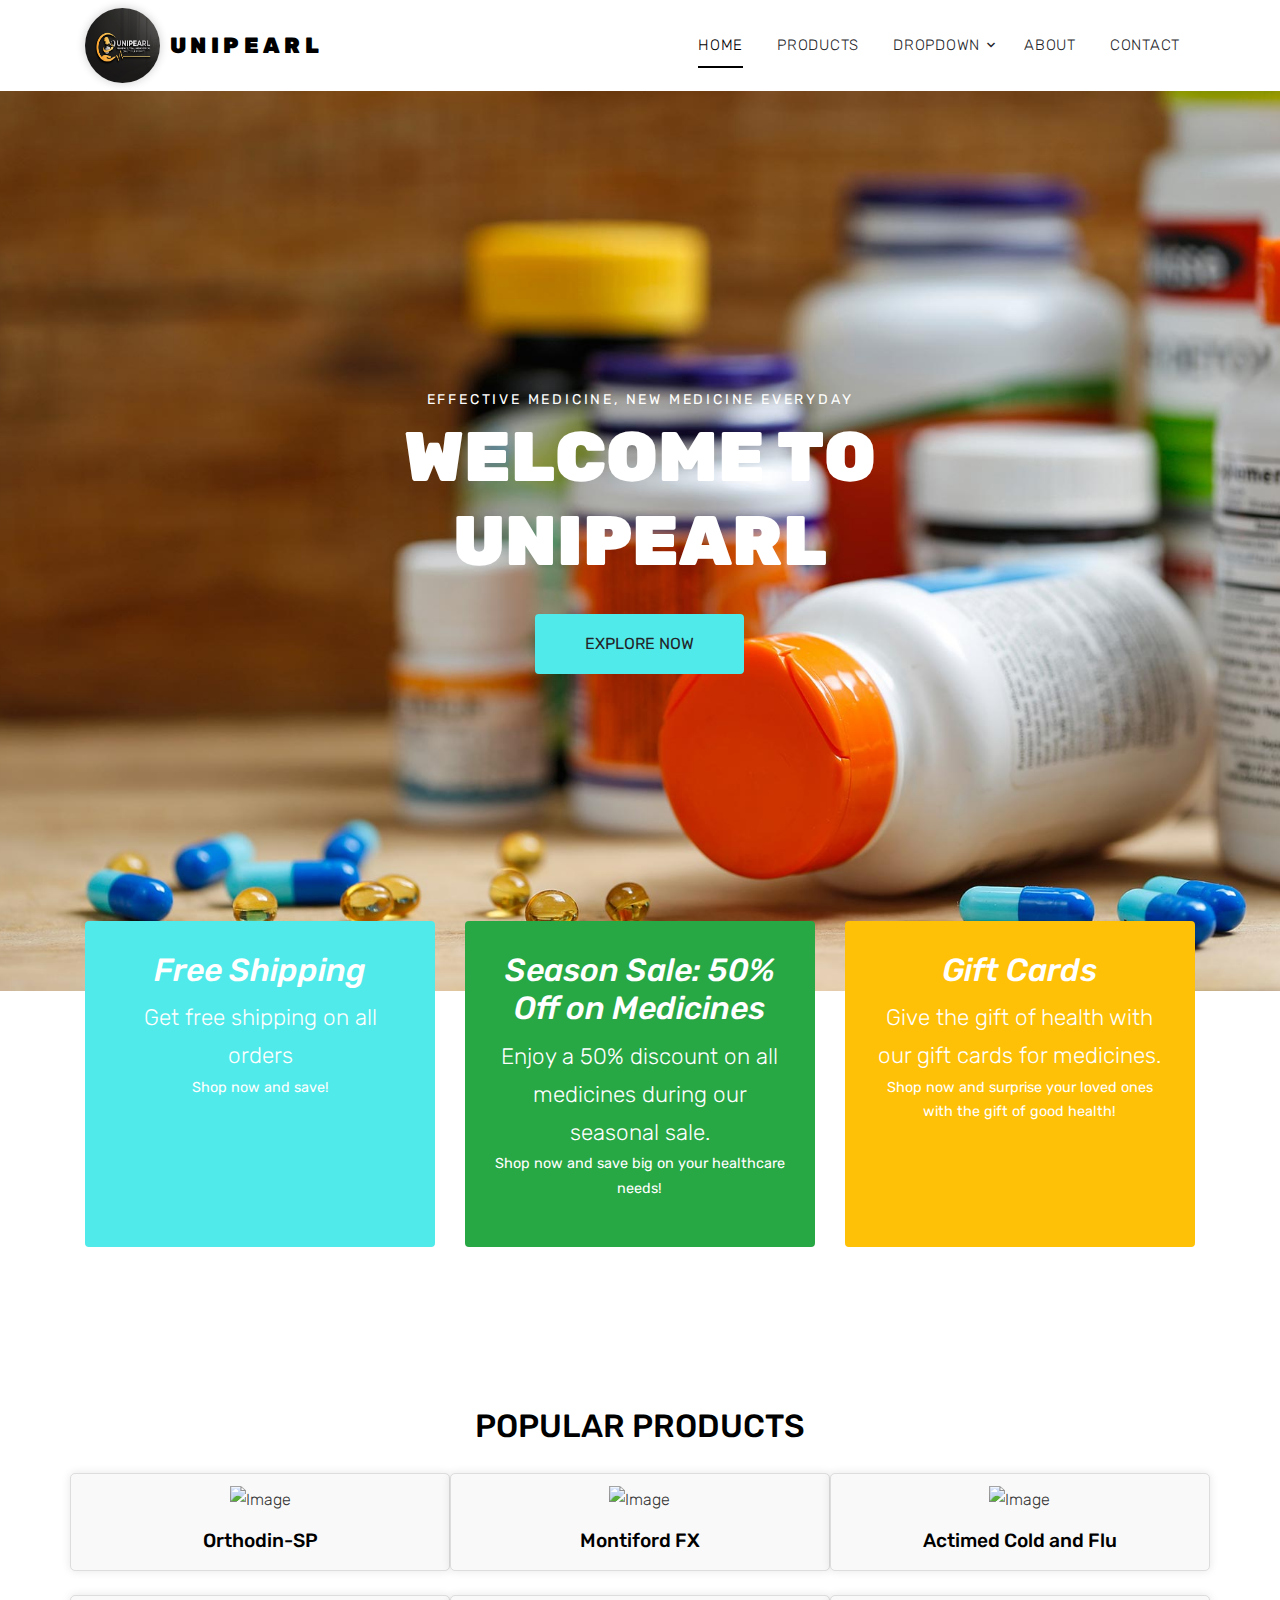
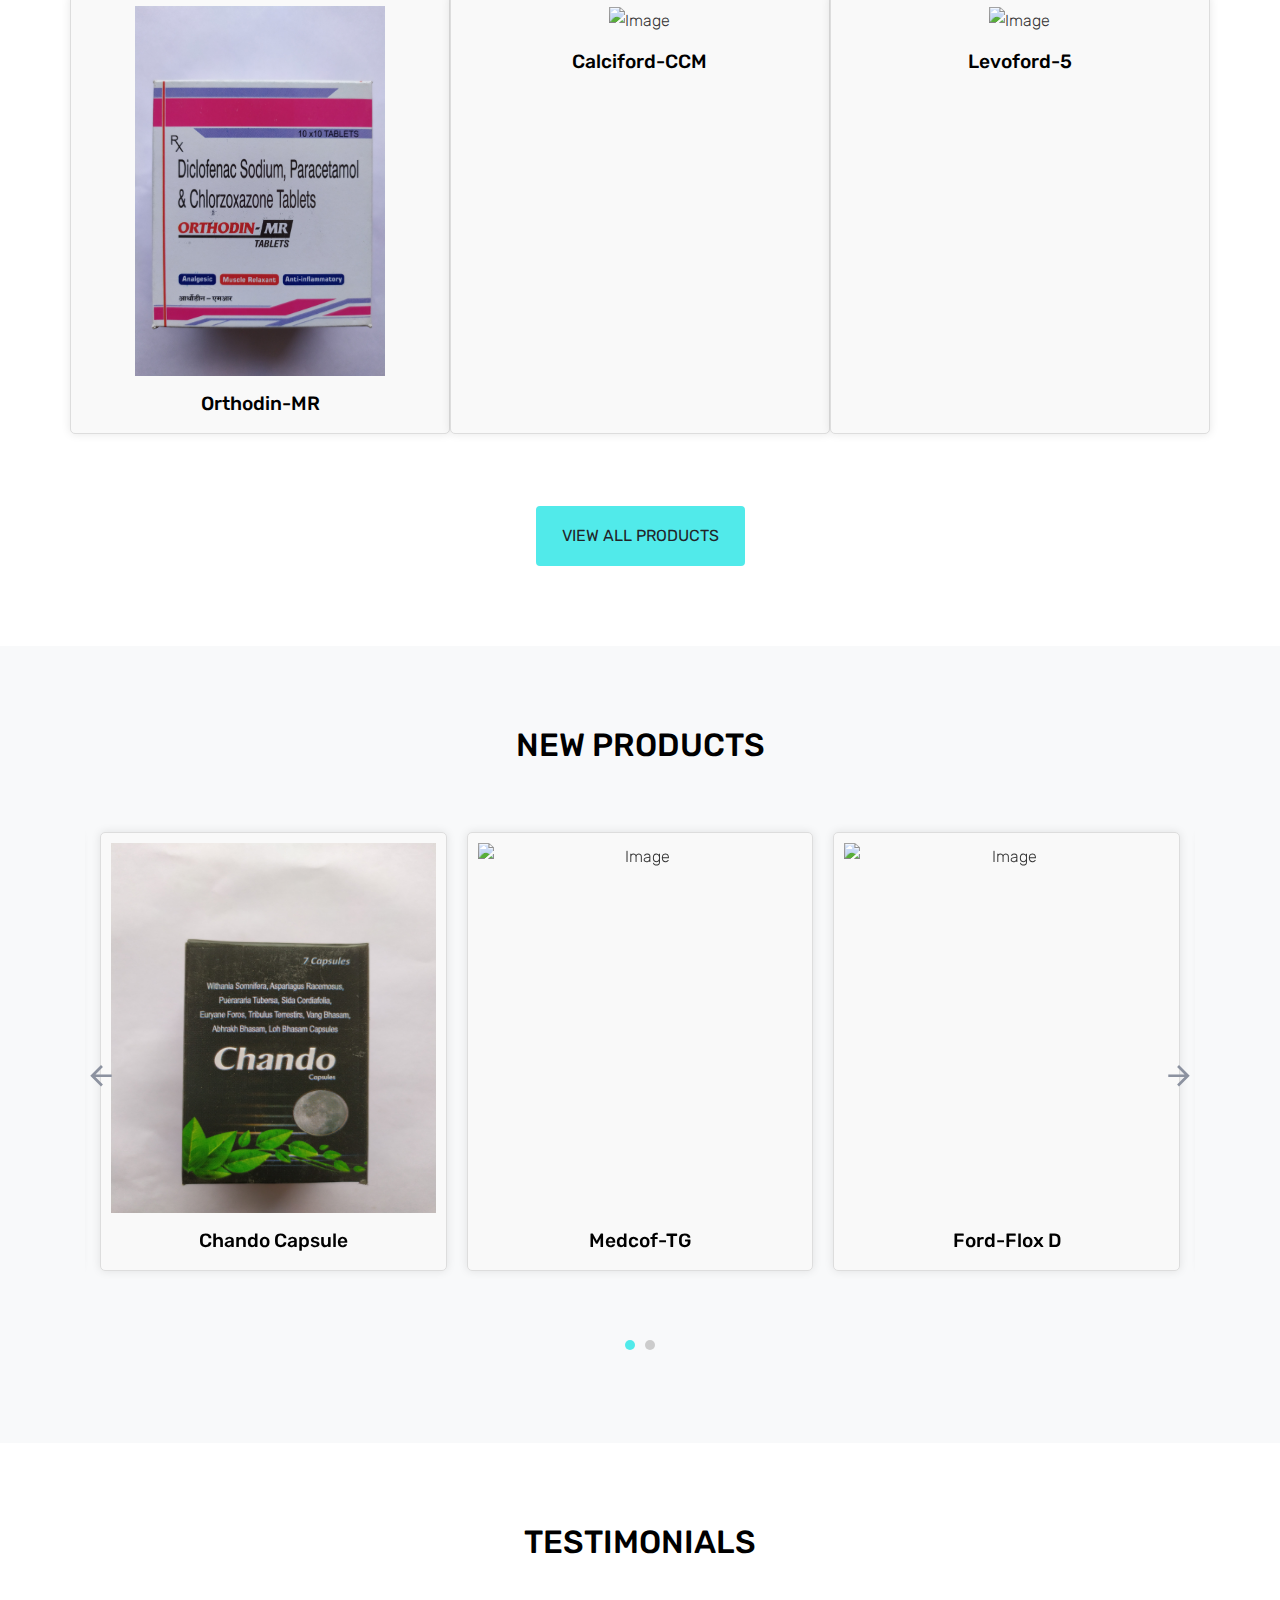
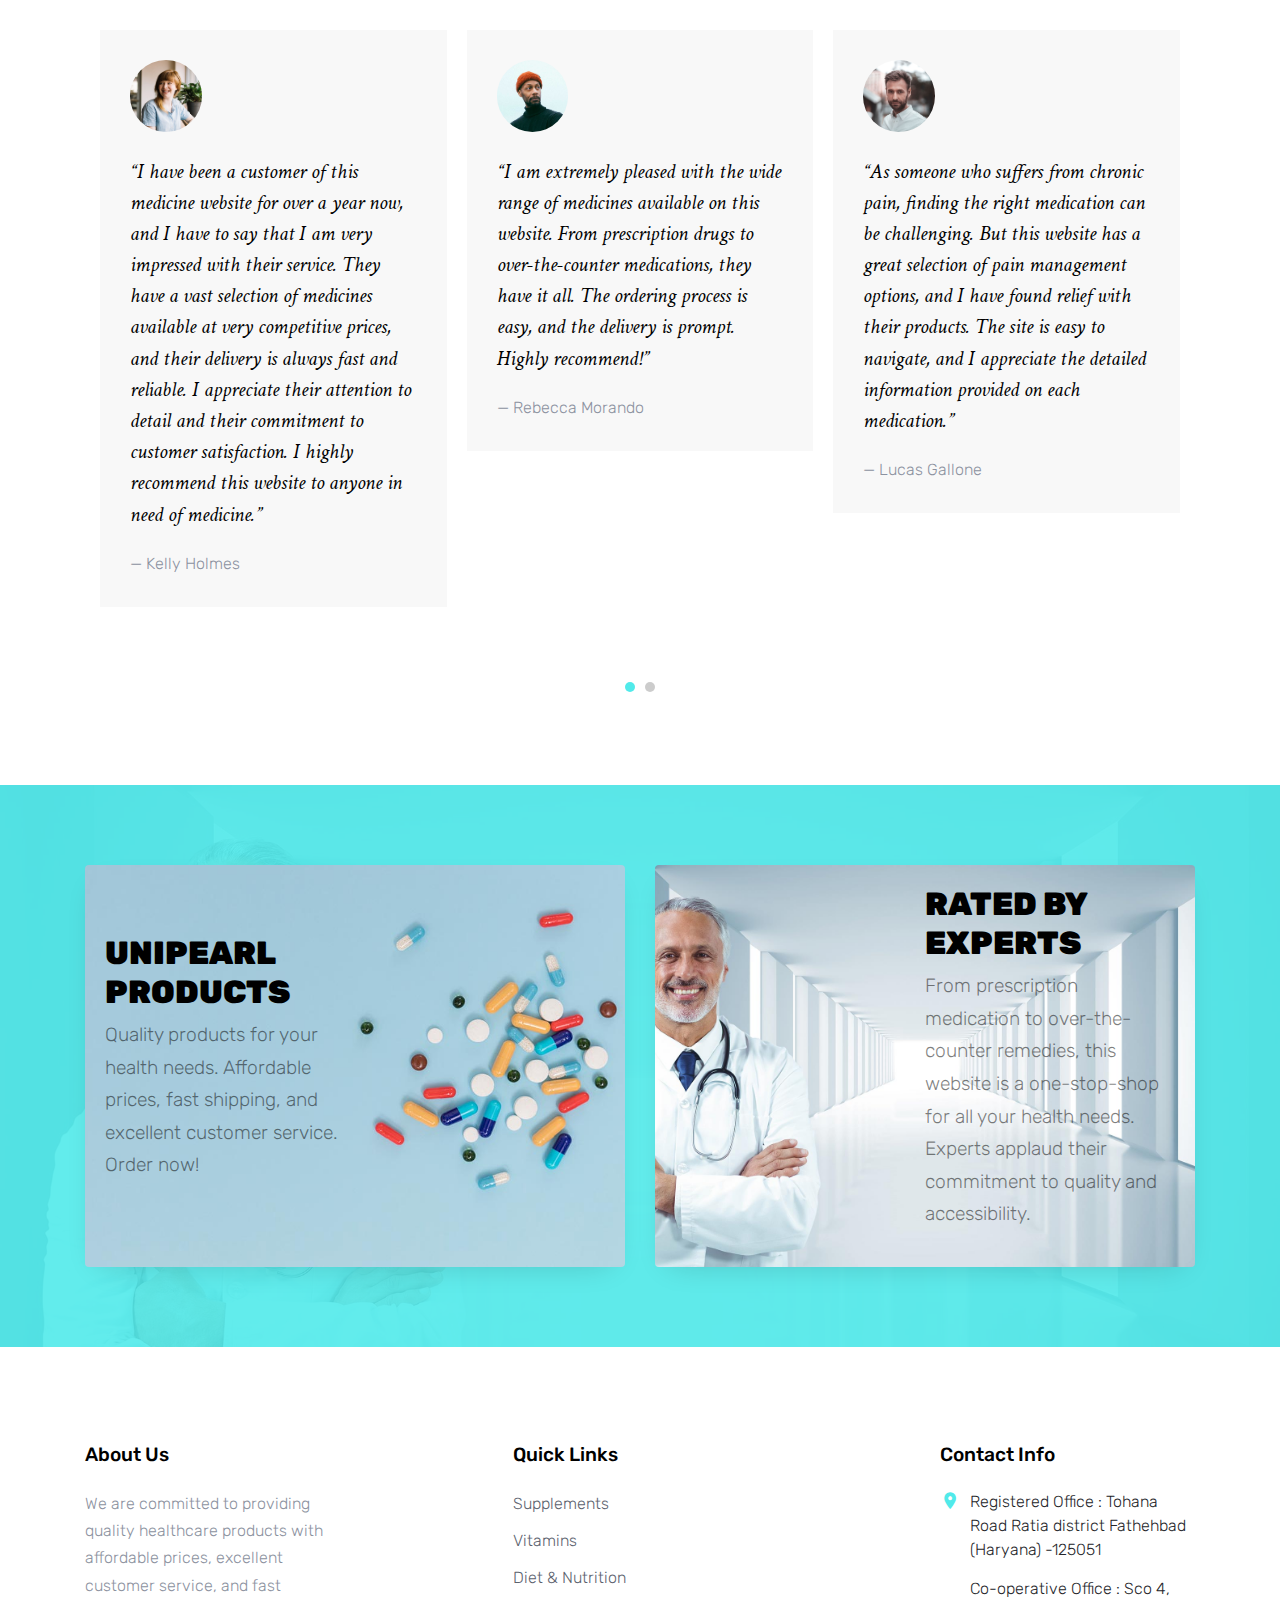
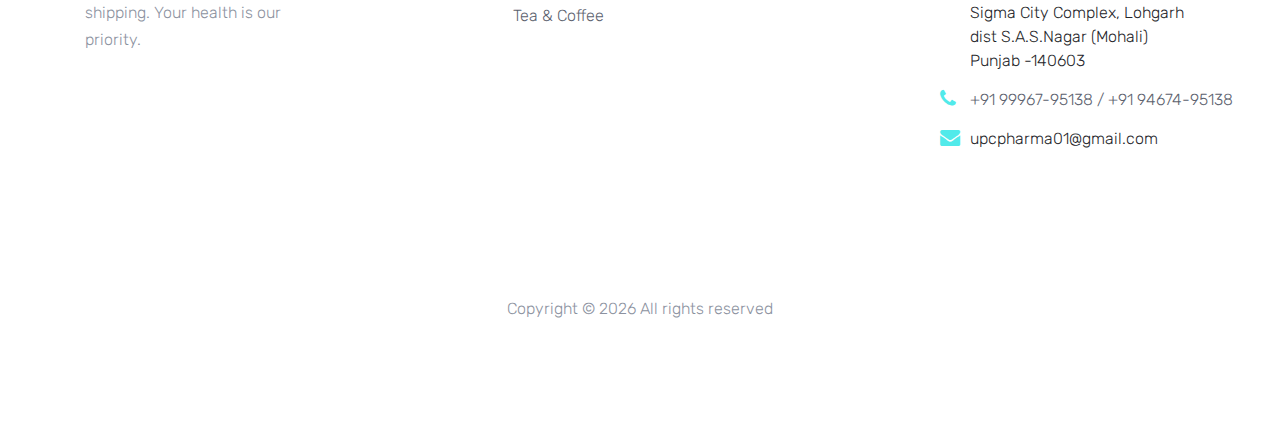
==== commit 580d96ff: "minor changes" ====
--- a/index.html
+++ b/index.html
@@ -15,6 +15,39 @@
     <link rel="stylesheet" href="css/owl.theme.default.min.css">
     <link rel="stylesheet" href="css/aos.css">
     <link rel="stylesheet" href="css/style.css">
+    <!-- <link rel="icon" type="image/x-icon" href="assets/images/favicon.ico"> -->
+
+    <!-- <script>
+        window.addEventListener('load', function() {
+            var form = document.querySelector('.search-wrap form');
+            form.addEventListener('submit', function(e) {
+                e.preventDefault();
+                var searchInput = document.querySelector('#search-input');
+                var query = searchInput.value.trim().toLowerCase();
+                // perform search with the query
+                console.log('Searching for:', query);
+
+                // Make an AJAX request to the server with the search query
+                var xhr = new XMLHttpRequest();
+                xhr.onreadystatechange = function() {
+                    if (xhr.readyState === XMLHttpRequest.DONE) {
+                        if (xhr.status === 200) {
+                            // success, do something with the search results
+                            console.log(xhr.responseText);
+                        } else {
+                            // error
+                            console.log('Error:', xhr.status);
+                        }
+                    }
+                };
+                xhr.open('GET', '/search?q=' + encodeURIComponent(query));
+                xhr.send();
+
+                // clear the search input
+                searchInput.value = '';
+            });
+        });
+    </script> -->
 
 </head>
 
@@ -22,14 +55,14 @@
 
     <div class="site-wrap">
         <div class="site-navbar py-2">
-            <div class="search-wrap">
+            <!-- <div class="search-wrap">
                 <div class="container">
                     <a href="#" class="search-close js-search-close"><span class="icon-close2"></span></a>
                     <form action="#" method="post">
                         <input type="text" class="form-control" placeholder="Search keyword and hit enter...">
                     </form>
                 </div>
-            </div>
+            </div> -->
 
             <div class="container">
                 <div class="d-flex align-items-center justify-content-between">
@@ -67,16 +100,16 @@
                             </ul>
                         </nav>
                     </div>
-                    <div class="icons">
+                    <!-- <div class="icons">
                         <a href="#" class="icons-btn d-inline-block js-search-open"><span
                                 class="icon-search"></span></a>
-                        <!-- <a href="cart.html" class="icons-btn d-inline-block bag">
+                        <a href="cart.html" class="icons-btn d-inline-block bag">
                             <span class="icon-shopping-bag"></span>
                             <span class="number">2</span>
-                        </a> -->
+                        </a>
                         <a href="#" class="site-menu-toggle js-menu-toggle ml-3 d-inline-block d-lg-none"><span
                                 class="icon-menu"></span></a>
-                    </div>
+                    </div> -->
                 </div>
             </div>
         </div>
@@ -89,7 +122,7 @@
                             <h2 class="sub-title">Effective Medicine, New Medicine Everyday</h2>
                             <h1>Welcome To UniPearl</h1>
                             <p>
-                                <a href="#" class="btn btn-primary px-5 py-3">Explore Now</a>
+                                <a href="shop.html" class="btn btn-primary px-5 py-3">Explore Now</a>
                             </p>
                         </div>
                     </div>
@@ -148,7 +181,7 @@
                 </div>
 
                 <div class="row">
-                    <div class="col-sm-6 col-lg-4 text-center item mb-4" id="Orthodin-SP">
+                    <div class="col-sm-6 col-lg-4 text-center item mb-4 mx-0">
                         <!-- <span class="tag">Sale</span> -->
                         <a href="shop-single.html?product=Orthodin-SP">
                             <img src="assets/images/IMG_20230501_092644.jpg" alt="Image" height="370" width="250"></a>
@@ -302,7 +335,7 @@
             <div class="container">
                 <div class="row align-items-stretch">
                     <div class="col-lg-6 mb-5 mb-lg-0">
-                        <a href="#" class="banner-1 h-100 d-flex" style="background-image: url('images/bg_1.jpg');">
+                        <a href="#" onclick="return false;" class="banner-1 h-100 d-flex" style="background-image: url('images/bg_1.jpg');">
                             <div class="banner-1-inner align-self-center">
                                 <h2>UniPearl Products</h2>
                                 <p>Quality products for your health needs. Affordable prices, fast shipping, and excellent customer service. Order now!
@@ -311,7 +344,7 @@
                         </a>
                     </div>
                     <div class="col-lg-6 mb-5 mb-lg-0">
-                        <a href="#" class="banner-1 h-100 d-flex" style="background-image: url('images/bg_2.jpg');">
+                        <a href="" onclick="return false;" class="banner-1 h-100 d-flex" style="background-image: url('images/bg_2.jpg');">
                             <div class="banner-1-inner ml-auto  align-self-center">
                                 <h2>Rated by Experts</h2>
                                 <p>From prescription medication to over-the-counter remedies, this website is a one-stop-shop for all your health needs. Experts applaud their commitment to quality and accessibility.
@@ -353,7 +386,7 @@
                                 </li>
                                 <li>Co-operative Office : Sco 4, Sigma City Complex, Lohgarh dist S.A.S.Nagar (Mohali) Punjab -140603
                                 </li>
-                                <li class="phone"><a href="tel://23923929210">99967-95138 / 94674-95138</a></li>
+                                <li class="phone"><a href="tel:+919996795138"> +91 99967-95138 / +91 94674-95138</a></li>
                                 <li class="email">upcpharma01@gmail.com</li>
                             </ul>
                         </div>
@@ -373,6 +406,7 @@
                 </div>
             </div>
         </footer>
+
     </div>
 
     <script src="js/jquery-3.3.1.min.js"></script>
--- a/css/style.css
+++ b/css/style.css
@@ -73,9 +73,9 @@
 }
 
 a {
-    -webkit-transition: .3s all ease;
-    -o-transition: .3s all ease;
-    transition: .3s all ease;
+    -webkit-transition: 0.3s all ease;
+    -o-transition: 0.3s all ease;
+    transition: 0.3s all ease;
 }
 
 a:hover {
@@ -87,9 +87,9 @@
 }
 
 .site-wrap:before {
-    -webkit-transition: .3s all ease-in-out;
-    -o-transition: .3s all ease-in-out;
-    transition: .3s all ease-in-out;
+    -webkit-transition: 0.3s all ease-in-out;
+    -o-transition: 0.3s all ease-in-out;
+    transition: 0.3s all ease-in-out;
     background: rgba(0, 0, 0, 0.6);
     content: "";
     position: absolute;
@@ -116,9 +116,9 @@
 }
 
 .btn {
-    -webkit-transition: .3s all ease-in-out;
-    -o-transition: .3s all ease-in-out;
-    transition: .3s all ease-in-out;
+    -webkit-transition: 0.3s all ease-in-out;
+    -o-transition: 0.3s all ease-in-out;
+    transition: 0.3s all ease-in-out;
     text-transform: uppercase;
     border-width: 2px;
 }
@@ -240,7 +240,7 @@
 
 .site-logo a {
     text-transform: uppercase;
-    letter-spacing: .2em;
+    letter-spacing: 0.2em;
     font-size: 22px;
     color: #000 !important;
     font-weight: 900;
@@ -370,9 +370,9 @@
     text-align: center;
     background: #51eaea;
     color: #fff;
-    -webkit-transition: .2s all ease-in-out;
-    -o-transition: .2s all ease-in-out;
-    transition: .2s all ease-in-out;
+    -webkit-transition: 0.2s all ease-in-out;
+    -o-transition: 0.2s all ease-in-out;
+    transition: 0.2s all ease-in-out;
 }
 
 .site-navbar .site-top-icons ul li a:hover .count {
@@ -424,7 +424,7 @@
 .site-navbar .site-navigation .site-menu>li>a {
     padding: 10px 10px;
     text-transform: uppercase;
-    letter-spacing: .05em;
+    letter-spacing: 0.05em;
     color: #25262a;
     font-size: 15px;
     text-decoration: none !important;
@@ -452,7 +452,7 @@
     -webkit-transform: translateY(-50%);
     -ms-transform: translateY(-50%);
     transform: translateY(-50%);
-    font-family: 'icomoon';
+    font-family: "icomoon";
 }
 
 .site-navbar .site-navigation .site-menu .has-children .dropdown {
@@ -564,9 +564,9 @@
     transform: translateX(110%);
     -webkit-box-shadow: -10px 0 20px -10px rgba(0, 0, 0, 0.1);
     box-shadow: -10px 0 20px -10px rgba(0, 0, 0, 0.1);
-    -webkit-transition: .3s all ease-in-out;
-    -o-transition: .3s all ease-in-out;
-    transition: .3s all ease-in-out;
+    -webkit-transition: 0.3s all ease-in-out;
+    -o-transition: 0.3s all ease-in-out;
+    transition: 0.3s all ease-in-out;
 }
 
 .offcanvas-menu .site-mobile-menu {
@@ -595,9 +595,9 @@
     padding-right: 10px;
     line-height: 1;
     cursor: pointer;
-    -webkit-transition: .3s all ease;
-    -o-transition: .3s all ease;
-    transition: .3s all ease;
+    -webkit-transition: 0.3s all ease;
+    -o-transition: 0.3s all ease;
+    transition: 0.3s all ease;
 }
 
 .site-mobile-menu .site-mobile-menu-header .site-mobile-menu-close span:hover {
@@ -614,7 +614,7 @@
     display: inline-block;
     text-transform: uppercase;
     color: #000;
-    letter-spacing: .2em;
+    letter-spacing: 0.2em;
     font-size: 22px;
     font-weight: 900;
 }
@@ -686,9 +686,9 @@
     -webkit-transform: translate(-50%, -50%) rotate(-180deg);
     -ms-transform: translate(-50%, -50%) rotate(-180deg);
     transform: translate(-50%, -50%) rotate(-180deg);
-    -webkit-transition: .3s all ease;
-    -o-transition: .3s all ease;
-    transition: .3s all ease;
+    -webkit-transition: 0.3s all ease;
+    -o-transition: 0.3s all ease;
+    transition: 0.3s all ease;
 }
 
 .site-mobile-menu .site-nav-wrap .arrow-collapse.collapsed:before {
@@ -764,7 +764,7 @@
     font-size: 14px;
     font-weight: normal;
     color: #000;
-    letter-spacing: .2em;
+    letter-spacing: 0.2em;
     text-transform: uppercase;
 }
 
@@ -859,7 +859,7 @@
 
 .site-blocks-1 .text h2 {
     color: #25262a;
-    letter-spacing: .05em;
+    letter-spacing: 0.05em;
     font-size: 18px;
 }
 
@@ -874,17 +874,17 @@
 
 .site-blocks-2 .block-2-item:before {
     z-index: 1;
-    content: '';
+    content: "";
     position: absolute;
     top: 0;
     right: 0;
     bottom: 0;
     left: 0;
-    background: -moz-linear-gradient(top, transparent 0%, transparent 18%, rgba(0, 0, 0, 0.8) 99%, rgba(0, 0, 0, 0.8) 100%);
-    background: -webkit-linear-gradient(top, transparent 0%, transparent 18%, rgba(0, 0, 0, 0.8) 99%, rgba(0, 0, 0, 0.8) 100%);
-    background: -webkit-gradient(linear, left top, left bottom, from(transparent), color-stop(18%, transparent), color-stop(99%, rgba(0, 0, 0, 0.8)), to(rgba(0, 0, 0, 0.8)));
-    background: -o-linear-gradient(top, transparent 0%, transparent 18%, rgba(0, 0, 0, 0.8) 99%, rgba(0, 0, 0, 0.8) 100%);
-    background: linear-gradient(to bottom, transparent 0%, transparent 18%, rgba(0, 0, 0, 0.8) 99%, rgba(0, 0, 0, 0.8) 100%);
+    background: -moz-linear-gradient( top, transparent 0%, transparent 18%, rgba(0, 0, 0, 0.8) 99%, rgba(0, 0, 0, 0.8) 100%);
+    background: -webkit-linear-gradient( top, transparent 0%, transparent 18%, rgba(0, 0, 0, 0.8) 99%, rgba(0, 0, 0, 0.8) 100%);
+    background: -webkit-gradient( linear, left top, left bottom, from(transparent), color-stop(18%, transparent), color-stop(99%, rgba(0, 0, 0, 0.8)), to(rgba(0, 0, 0, 0.8)));
+    background: -o-linear-gradient( top, transparent 0%, transparent 18%, rgba(0, 0, 0, 0.8) 99%, rgba(0, 0, 0, 0.8) 100%);
+    background: linear-gradient( to bottom, transparent 0%, transparent 18%, rgba(0, 0, 0, 0.8) 99%, rgba(0, 0, 0, 0.8) 100%);
     filter: progid: DXImageTransform.Microsoft.gradient( startColorstr='#00000000', endColorstr='#cc000000', GradientType=0);
 }
 
@@ -896,9 +896,9 @@
 
 .site-blocks-2 .block-2-item .image img {
     margin-bottom: 0;
-    -webkit-transition: .3s all ease-in-out;
-    -o-transition: .3s all ease-in-out;
-    transition: .3s all ease-in-out;
+    -webkit-transition: 0.3s all ease-in-out;
+    -o-transition: 0.3s all ease-in-out;
+    transition: 0.3s all ease-in-out;
 }
 
 .site-blocks-2 .block-2-item .text {
@@ -916,7 +916,7 @@
 
 .site-blocks-2 .block-2-item .text>span {
     font-size: 12px;
-    letter-spacing: .1em;
+    letter-spacing: 0.1em;
     font-weight: 900;
 }
 
@@ -1038,6 +1038,10 @@
 
 .block-5 ul li.phone:before {
     content: "\f095";
+}
+
+.phone a {
+    white-space: nowrap;
 }
 
 .block-6 {
@@ -1137,9 +1141,9 @@
 
 .site-block-top-search input {
     padding-left: 40px;
-    -webkit-transition: .3s all ease-in-out;
-    -o-transition: .3s all ease-in-out;
-    transition: .3s all ease-in-out;
+    -webkit-transition: 0.3s all ease-in-out;
+    -o-transition: 0.3s all ease-in-out;
+    transition: 0.3s all ease-in-out;
 }
 
 .site-block-top-search input:focus,
@@ -1305,7 +1309,7 @@
     margin: 0 0 20px 0;
     text-transform: uppercase;
     font-size: 15px;
-    letter-spacing: .1em;
+    letter-spacing: 0.1em;
 }
 
 .block-38 .block-38-header img {
@@ -1342,9 +1346,9 @@
     z-index: 999;
     opacity: 0;
     visibility: hidden;
-    -webkit-transition: .5s all ease;
-    -o-transition: .5s all ease;
-    transition: .5s all ease;
+    -webkit-transition: 0.5s all ease;
+    -o-transition: 0.5s all ease;
+    transition: 0.5s all ease;
 }
 
 .search-wrap .container {
@@ -1586,9 +1590,9 @@
     position: absolute;
     background: #e86b00;
     color: #fff;
-    letter-spacing: .2em;
+    letter-spacing: 0.2em;
     padding: 7px 20px;
-    font-size: .8rem;
+    font-size: 0.8rem;
     font-weight: 900;
     top: 0;
     left: 0;
@@ -1626,7 +1630,7 @@
 }
 
 .banner-wrap a p strong {
-    font-size: .9rem;
+    font-size: 0.9rem;
     display: block;
 }
 
@@ -1640,9 +1644,9 @@
     border-radius: 4px;
     -webkit-box-shadow: 0 10px 30px -15px rgba(0, 0, 0, 0.2);
     box-shadow: 0 10px 30px -15px rgba(0, 0, 0, 0.2);
-    -webkit-transition: .3s all ease;
-    -o-transition: .3s all ease;
-    transition: .3s all ease;
+    -webkit-transition: 0.3s all ease;
+    -o-transition: 0.3s all ease;
+    transition: 0.3s all ease;
     position: relative;
     top: 0;
 }
@@ -1729,6 +1733,7 @@
 .custom-pill .nav-item a {
     background: #f4f4f4;
     color: #000 !important;
+    background-color: #51eaea;
 }
 
 .custom-table th {
@@ -1738,4 +1743,62 @@
 
 .custom-table td {
     color: #000;
-}+}
+
+.col-md-5 {
+    margin-bottom: 20px;
+}
+
+.row {
+    display: flex;
+    flex-wrap: wrap;
+    justify-content: center;
+}
+
+.item {
+    background-color: #f9f9f9;
+    border: 1px solid #ddd;
+    border-radius: 5px;
+    /* padding: 20px; */
+    /* margin: 0 1.5%; */
+    box-shadow: 0 0 10px rgba(0, 0, 0, 0.1);
+    transition: all 0.3s ease;
+}
+
+.item:hover {
+    transform: translateY(-5px);
+    box-shadow: 0 5px 10px rgba(0, 0, 0, 0.2);
+}
+
+
+/* .item img {
+            display: block;
+            margin: 0 auto;
+            max-width: 100%;
+            height: auto;
+        } */
+
+.item h3 {
+    font-size: 1.2rem;
+    margin-top: 1rem;
+}
+
+.item a {
+    color: #333;
+    text-decoration: none;
+}
+
+.item a:hover {
+    color: #666;
+}
+
+
+/* .mk-box-icon-2-icon {
+    border: 2px solid black;
+    border-radius: 45px;
+    padding: 5px;
+}
+
+.icons-container {
+    background-color: #51eaea;
+} */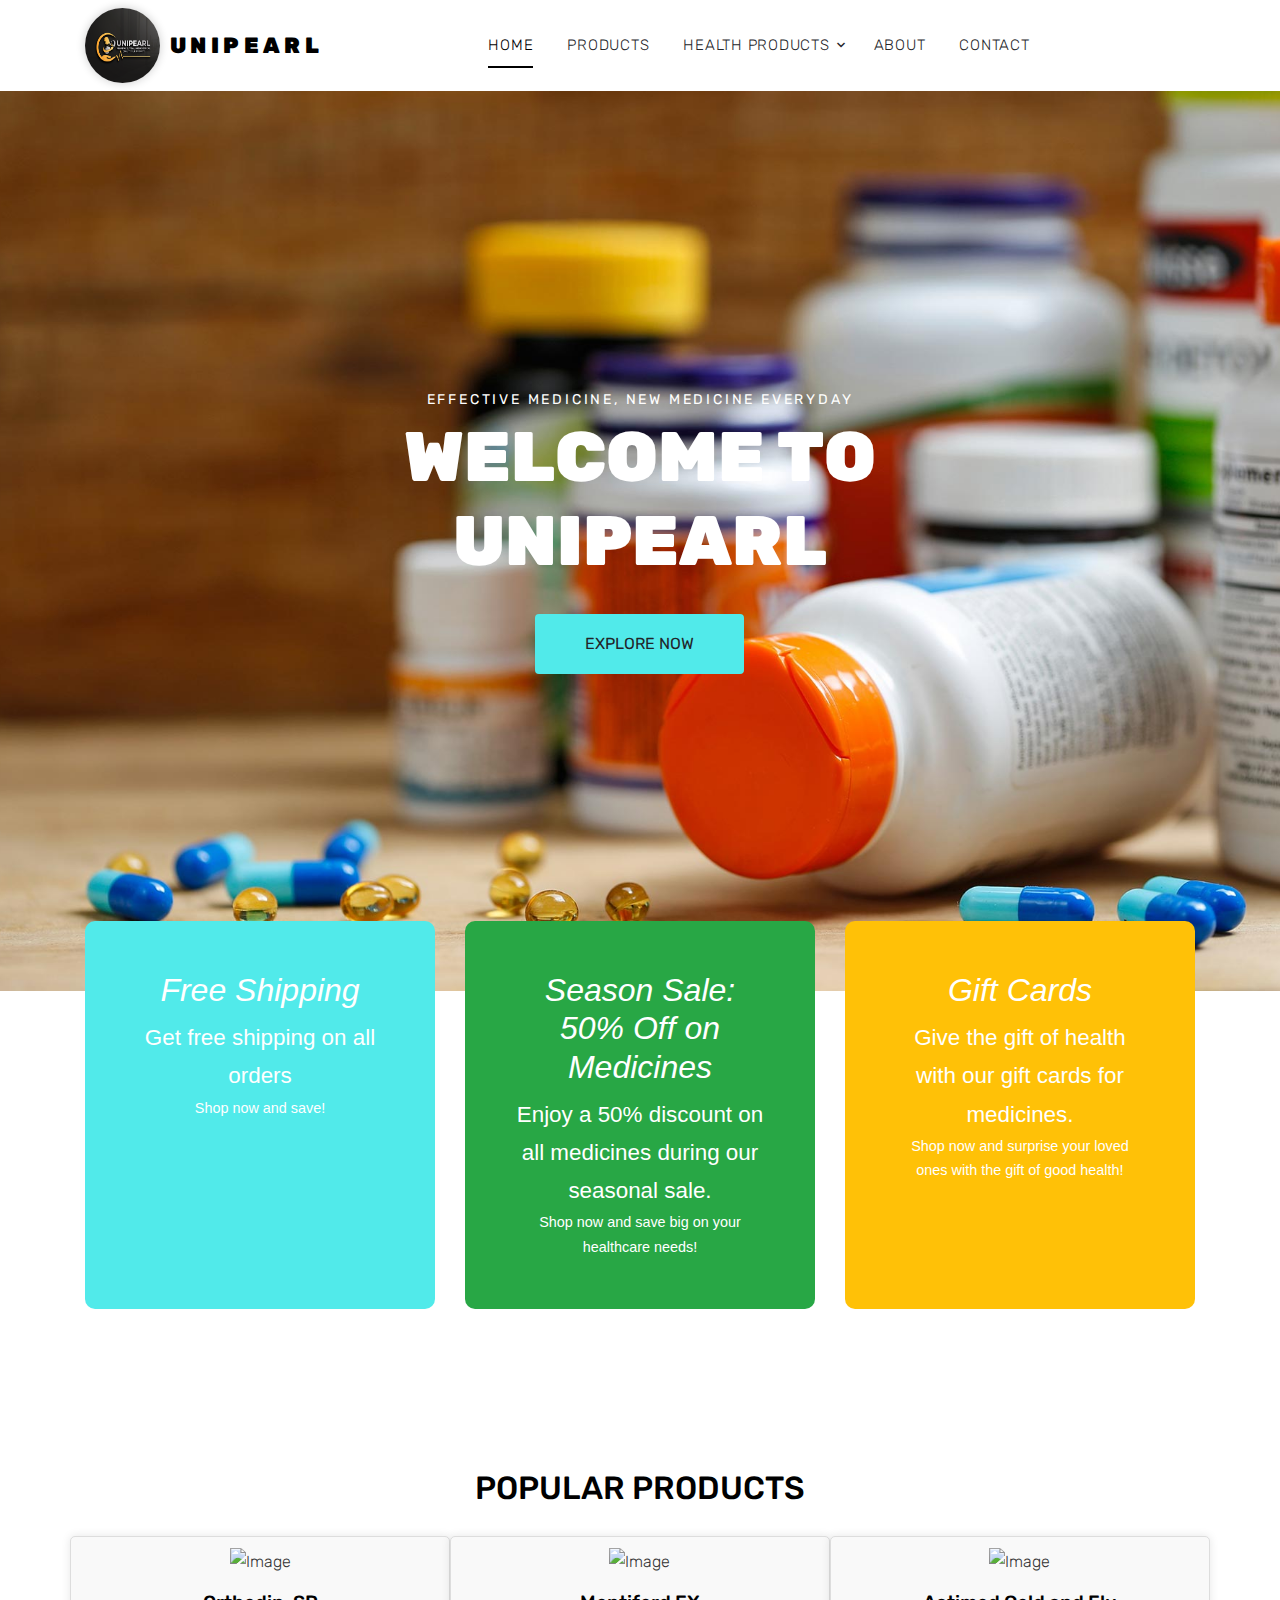
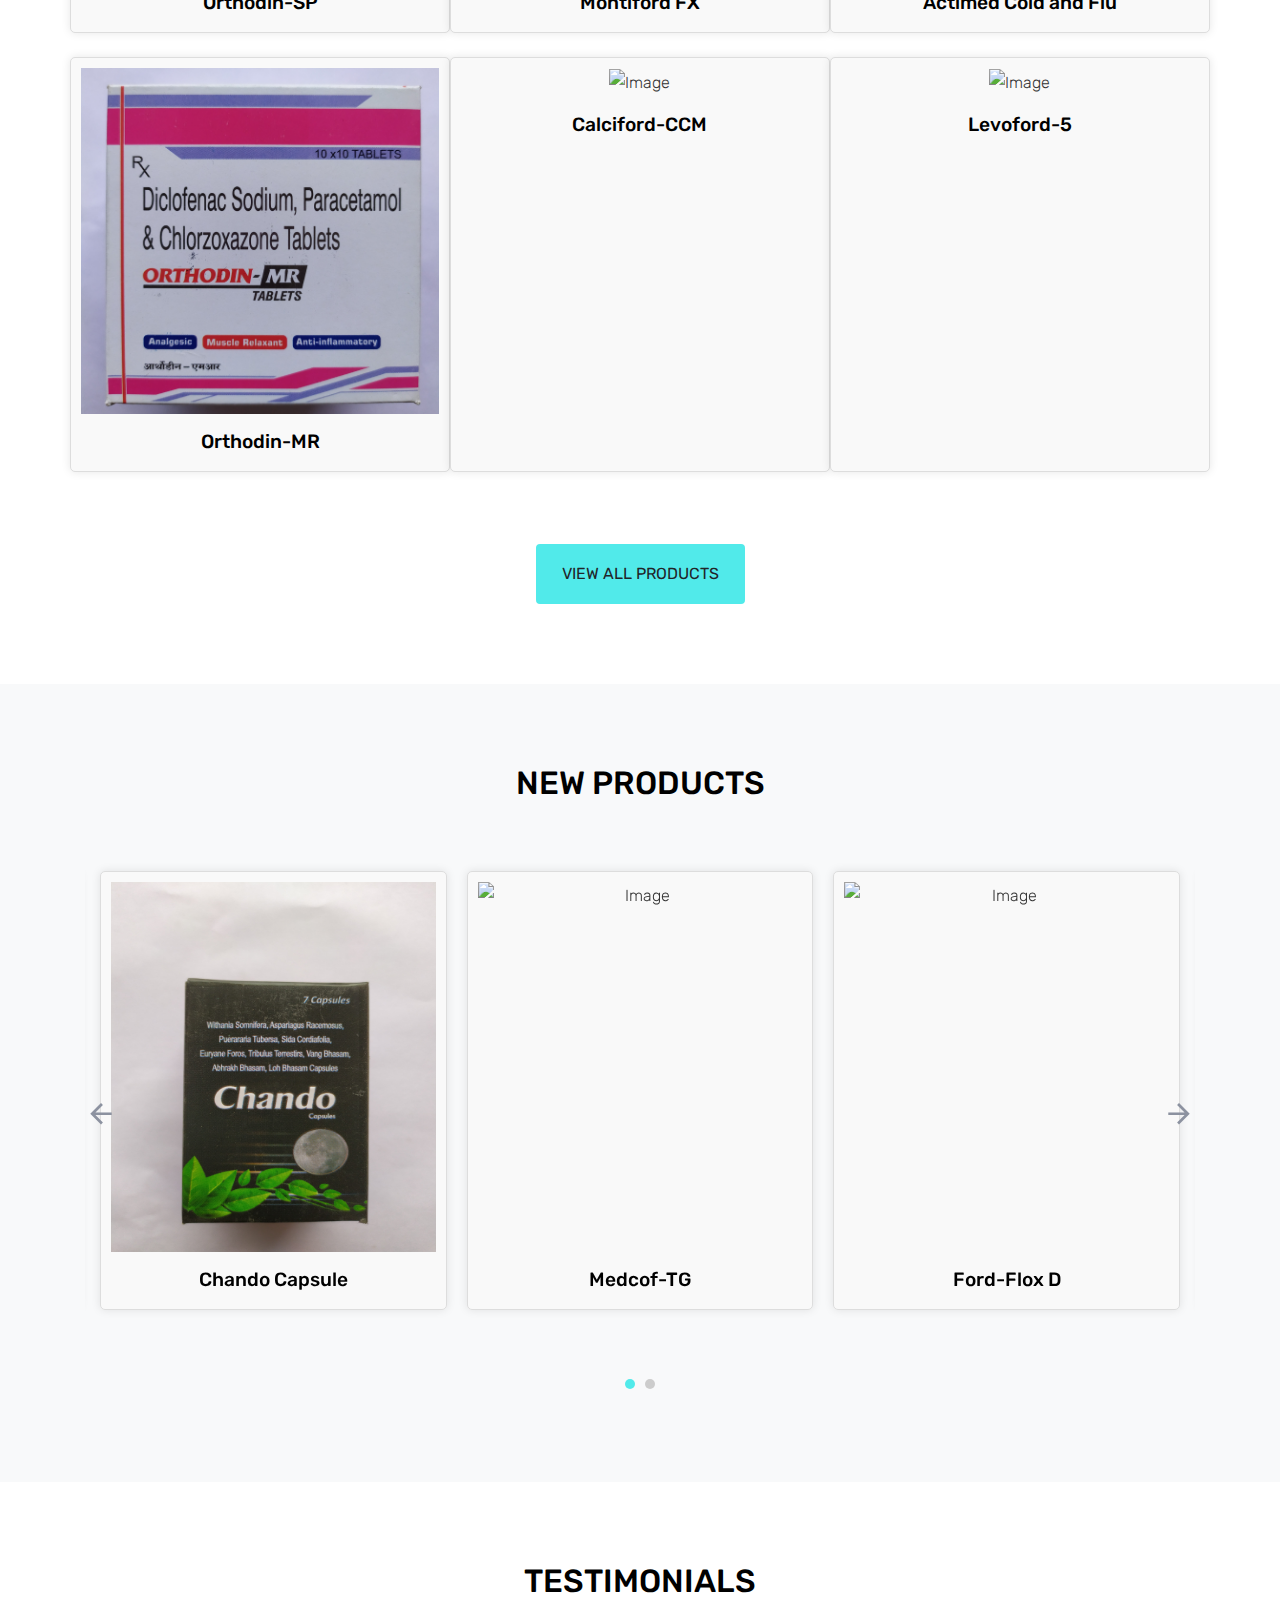
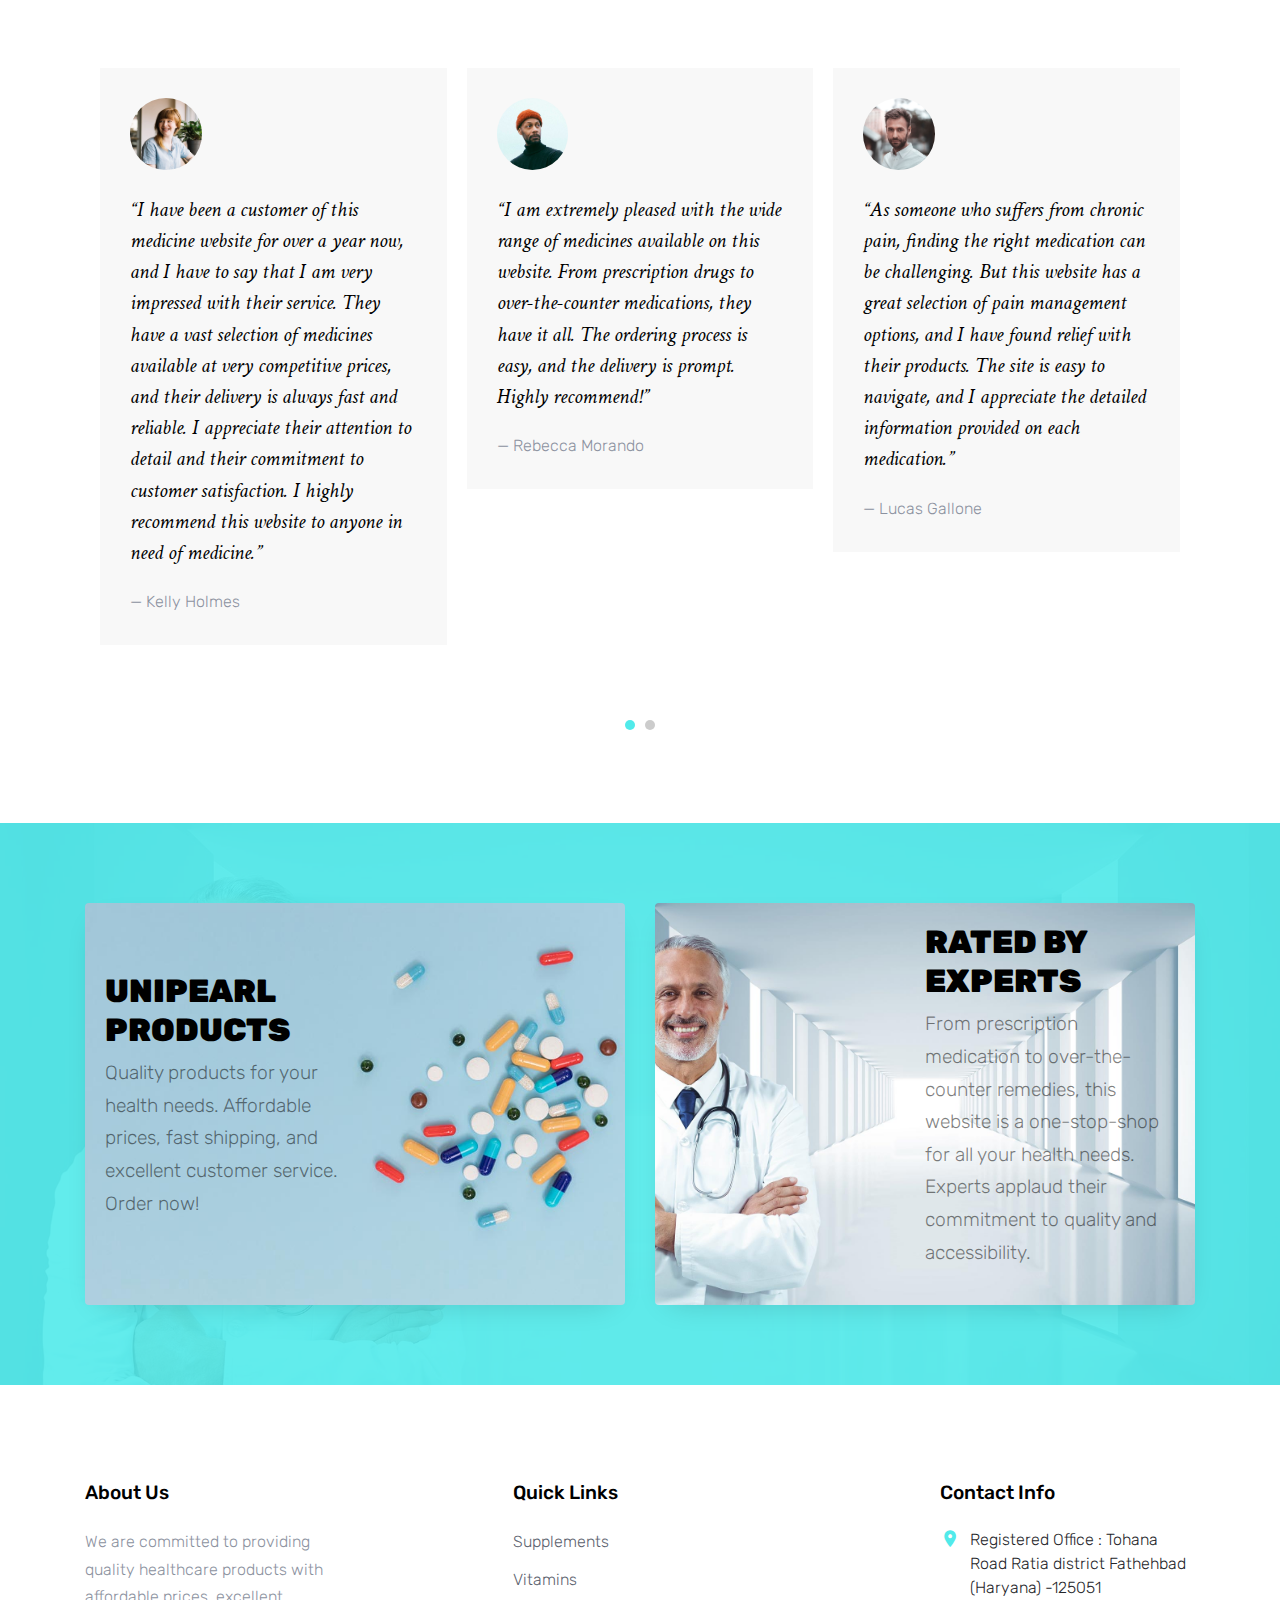
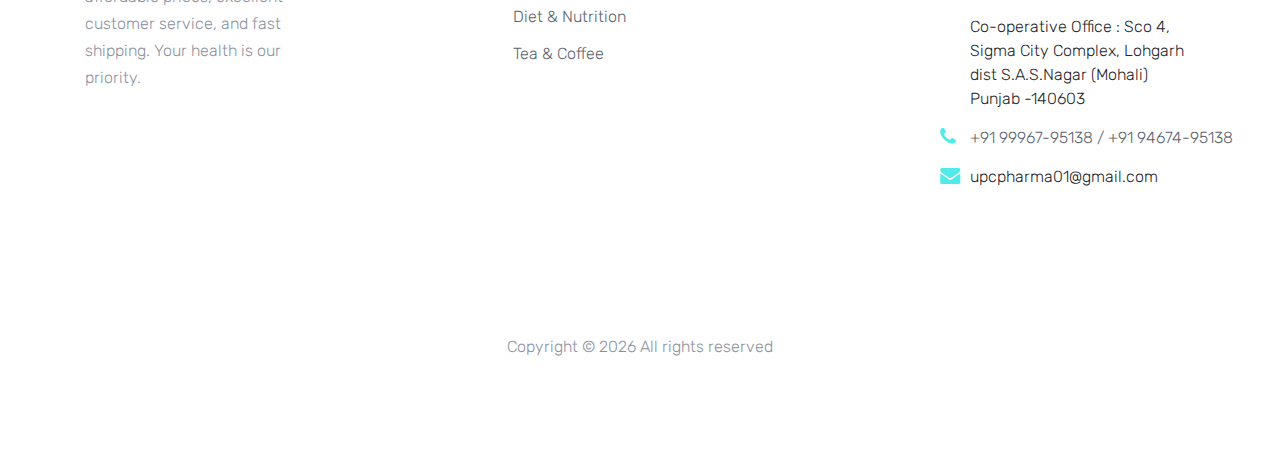
==== commit 12f43ecf: "Changes in Styling" ====
--- a/index.html
+++ b/index.html
@@ -79,7 +79,7 @@
                                 <li class="active"><a href="index.html">Home</a></li>
                                 <li><a href="shop.html">Products</a></li>
                                 <li class="has-children">
-                                    <a href="#">Dropdown</a>
+                                    <a href="#">Health Products</a>
                                     <ul class="dropdown">
                                         <li><a href="#">Supplements</a></li>
                                         <li class="has-children">
@@ -110,6 +110,17 @@
                         <a href="#" class="site-menu-toggle js-menu-toggle ml-3 d-inline-block d-lg-none"><span
                                 class="icon-menu"></span></a>
                     </div> -->
+
+                    <div class="icons">
+                        <a href="#" class="site-menu-toggle js-menu-toggle ml-3 d-inline-block d-lg-none">
+                            <span class="icon-menu">
+                            </span>
+                        </a>
+
+
+                    </div>
+
+
                 </div>
             </div>
         </div>
@@ -182,42 +193,33 @@
 
                 <div class="row">
                     <div class="col-sm-6 col-lg-4 text-center item mb-4 mx-0">
-                        <!-- <span class="tag">Sale</span> -->
-                        <a href="shop-single.html?product=Orthodin-SP">
-                            <img src="assets/images/IMG_20230501_092644.jpg" alt="Image" height="370" width="250"></a>
+                        <a href="shop-single.html">
+                            <img src="assets/images/IMG_20230501_092644.jpg" alt="Image" class="img-fluid"></a>
                         <h3 class="text-dark"><a href="shop-single.html">Orthodin-SP</a></h3>
-                        <!-- <p class="price"><del>95.00</del> &mdash; $55.00</p> -->
                     </div>
                     <div class="col-sm-6 col-lg-4 text-center item mb-4" id="Montiford">
-                        <a href="shop-single.html?product=Montiford">
-                            <img src="assets/images/IMG_20230501_092835.jpg" alt="Image" height="370" width="250"></a>
+                        <a href="shop-single.html">
+                            <img src="assets/images/IMG_20230501_092835.jpg" alt="Image" class="img-fluid"></a>
                         <h3 class="text-dark"><a href="shop-single.html">Montiford FX</a></h3>
-                        <!-- <p class="price">$70.00</p> -->
                     </div>
                     <div class="col-sm-6 col-lg-4 text-center item mb-4" id="Actimed">
-                        <a href="shop-single.html"> <img src="assets/images/IMG_20230501_093025.jpg" alt="Image" height="370" width="300"></a>
+                        <a href="shop-single.html"> <img src="assets/images/IMG_20230501_093025.jpg" alt="Image" class="img-fluid"></a>
                         <h3 class="text-dark">
                             <a href="shop-single.html">Actimed Cold and Flu</a>
                         </h3>
-                        <!-- <p class="price">$120.00</p> -->
-                    </div>
-
+                    </div>
                     <div class="col-sm-6 col-lg-4 text-center item mb-4" id="Orthodin-MR">
 
-                        <a href="shop-single.html"> <img src="assets/images/IMG_20230501_093113.jpg" alt="Image" height="370" width="250"></a>
+                        <a href="shop-single.html"> <img src="assets/images/IMG_20230501_093113.jpg" alt="Image" class="img-fluid"></a>
                         <h3 class="text-dark"><a href="shop-single.html">Orthodin-MR </a></h3>
-                        <!-- <p class="price"><del>45.00</del> &mdash; $20.00</p> -->
                     </div>
                     <div class="col-sm-6 col-lg-4 text-center item mb-4" id="Calciford-CCM">
-                        <a href="shop-single.html"> <img src="assets/images/IMG_20230501_093143.jpg" alt="Image" height="370" width="250"></a>
+                        <a href="shop-single.html"> <img src="assets/images/IMG_20230501_093143.jpg" alt="Image" class="img-fluid"></a>
                         <h3 class="text-dark"><a href="shop-single.html">Calciford-CCM</a></h3>
-                        <!-- <p class="price">$38.00</p> -->
                     </div>
                     <div class="col-sm-6 col-lg-4 text-center item mb-4" id="Levoford-5">
-                        <!-- <span class="tag">Sale</span> -->
-                        <a href="shop-single.html"> <img src="assets/images/IMG_20230501_093159.jpg" alt="Image" height="370" width="250"></a>
+                        <a href="shop-single.html"> <img src="assets/images/IMG_20230501_093159.jpg" alt="Image" class="img-fluid"></a>
                         <h3 class="text-dark"><a href="shop-single.html">Levoford-5</a></h3>
-                        <!-- <p class="price"><del>$89</del> &mdash; $38.00</p> -->
                     </div>
                 </div>
                 <div class="row mt-5">
@@ -384,9 +386,9 @@
                             <ul class="list-unstyled">
                                 <li class="address">Registered Office : Tohana Road Ratia district Fathehbad (Haryana) -125051
                                 </li>
-                                <li>Co-operative Office : Sco 4, Sigma City Complex, Lohgarh dist S.A.S.Nagar (Mohali) Punjab -140603
+                                <li>Co-operative Office : Sco 4, Sigma City Complex, Lohgarh dist S.A.S.Nagar (Mohali) Punjab -140603</li>
+                                <li class="phone"><a href="tel:+919996795138"> +91 99967-95138 / +91 94674-95138</a>
                                 </li>
-                                <li class="phone"><a href="tel:+919996795138"> +91 99967-95138 / +91 94674-95138</a></li>
                                 <li class="email">upcpharma01@gmail.com</li>
                             </ul>
                         </div>
--- a/css/style.css
+++ b/css/style.css
@@ -1801,4 +1801,52 @@
 
 .icons-container {
     background-color: #51eaea;
-} */+} */
+
+.banner-wrap {
+    border-radius: 10px;
+    padding: 20px;
+    color: #fff;
+    font-family: Arial, sans-serif;
+    font-size: 18px;
+}
+
+.banner-wrap a {
+    color: #fff;
+    text-decoration: none;
+}
+
+.banner-wrap h5 {
+    font-size: 24px;
+    margin-bottom: 20px;
+}
+
+.banner-wrap p {
+    margin-bottom: 0;
+}
+
+.btn-primary:hover {
+    transform: rotate(360deg);
+}
+
+.item:hover h3::after {
+    content: "";
+    display: block;
+    width: 50px;
+    height: 2px;
+    margin: 5px auto;
+    background-color: #000;
+}
+
+@media (max-width: 768px) {
+    .banner-1 {
+        height: calc(100vh - 80px);
+    }
+}
+
+@media screen and (max-width: 505px) {
+    .bg-image {
+        background-size: cover;
+        background-position: center center;
+    }
+}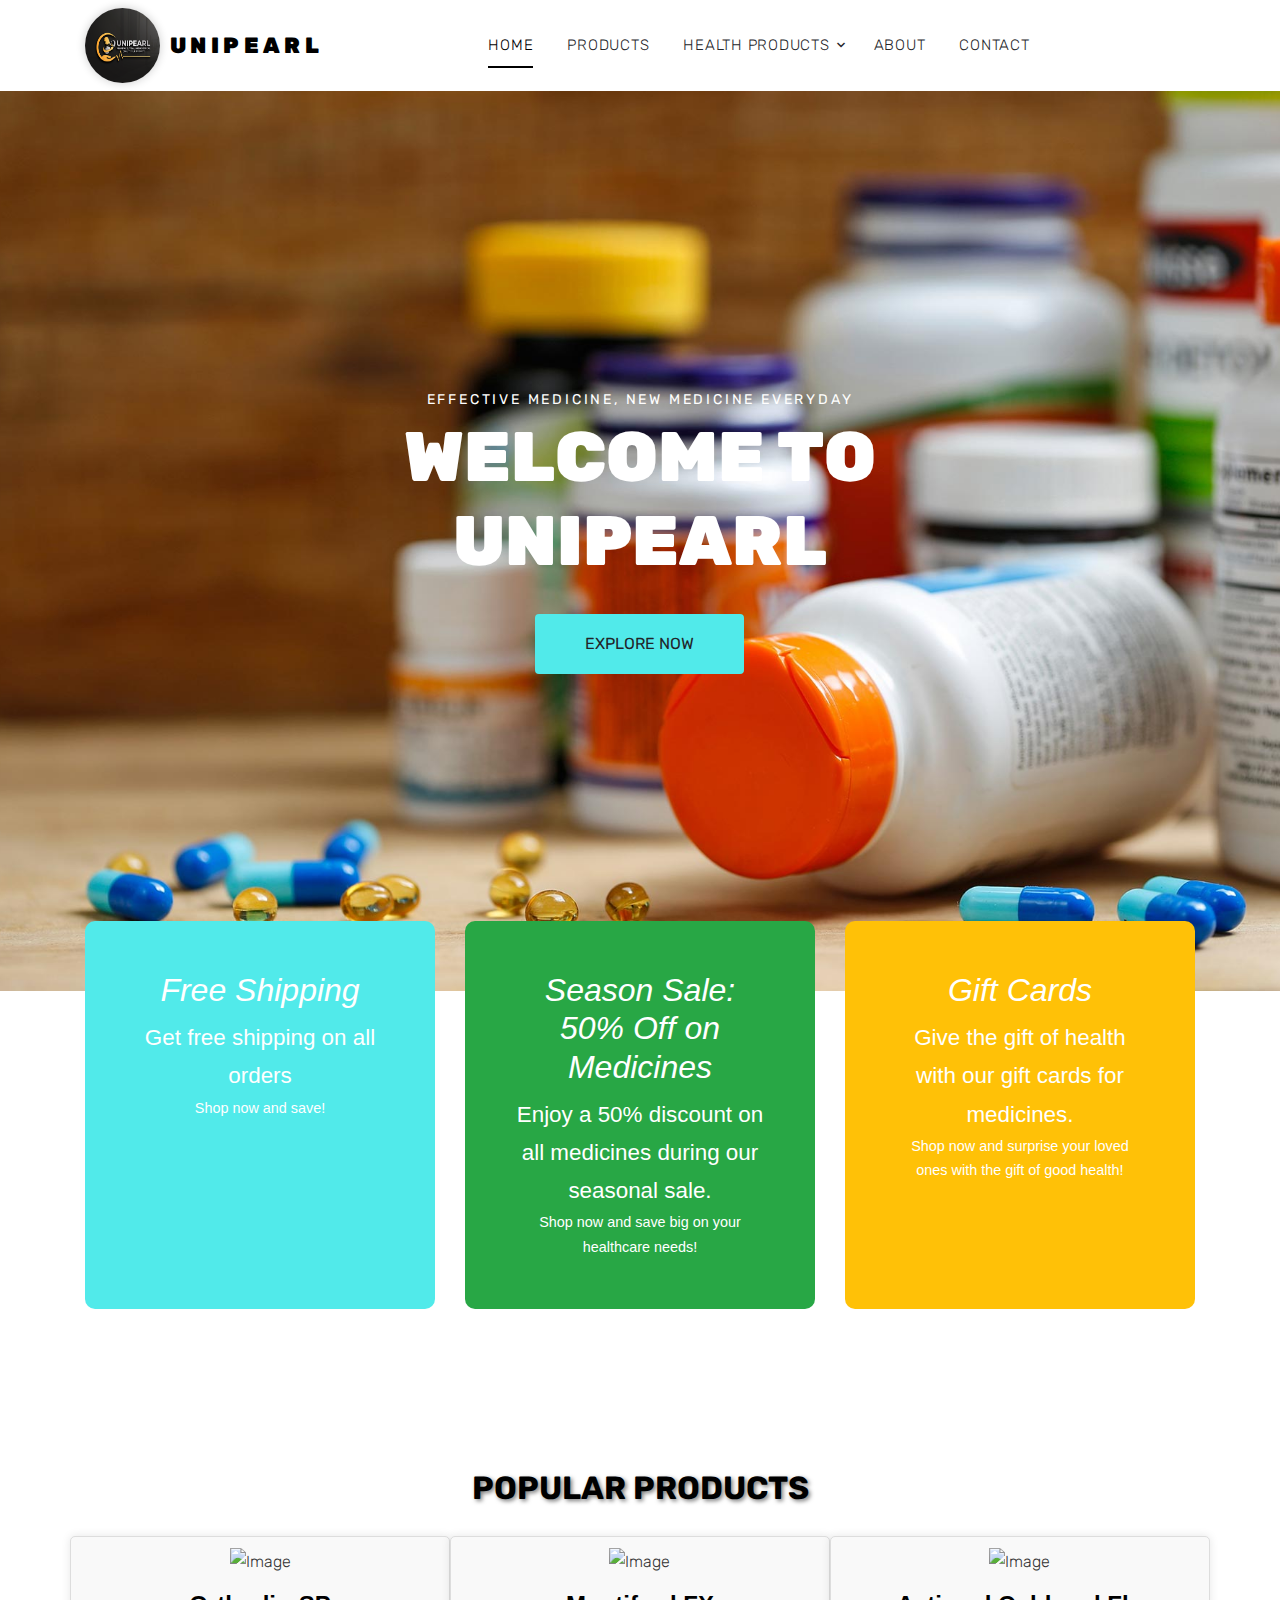
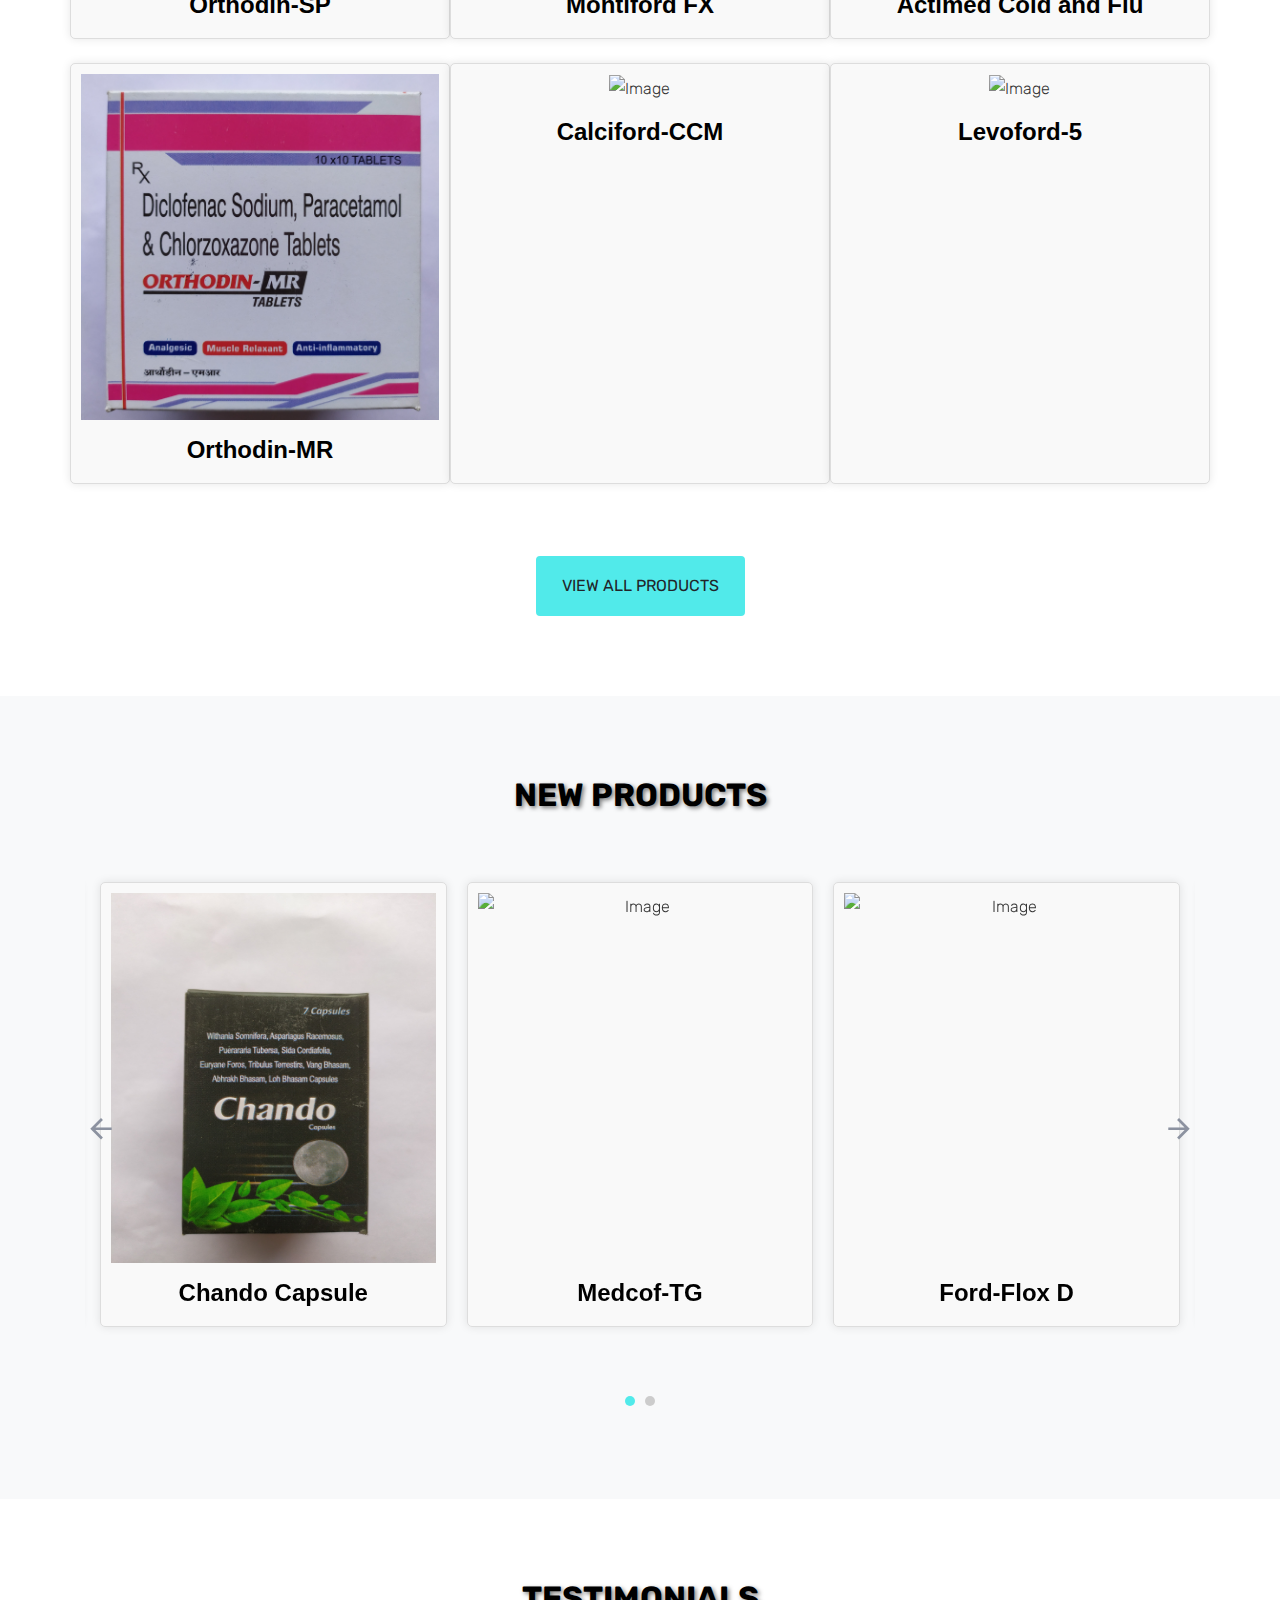
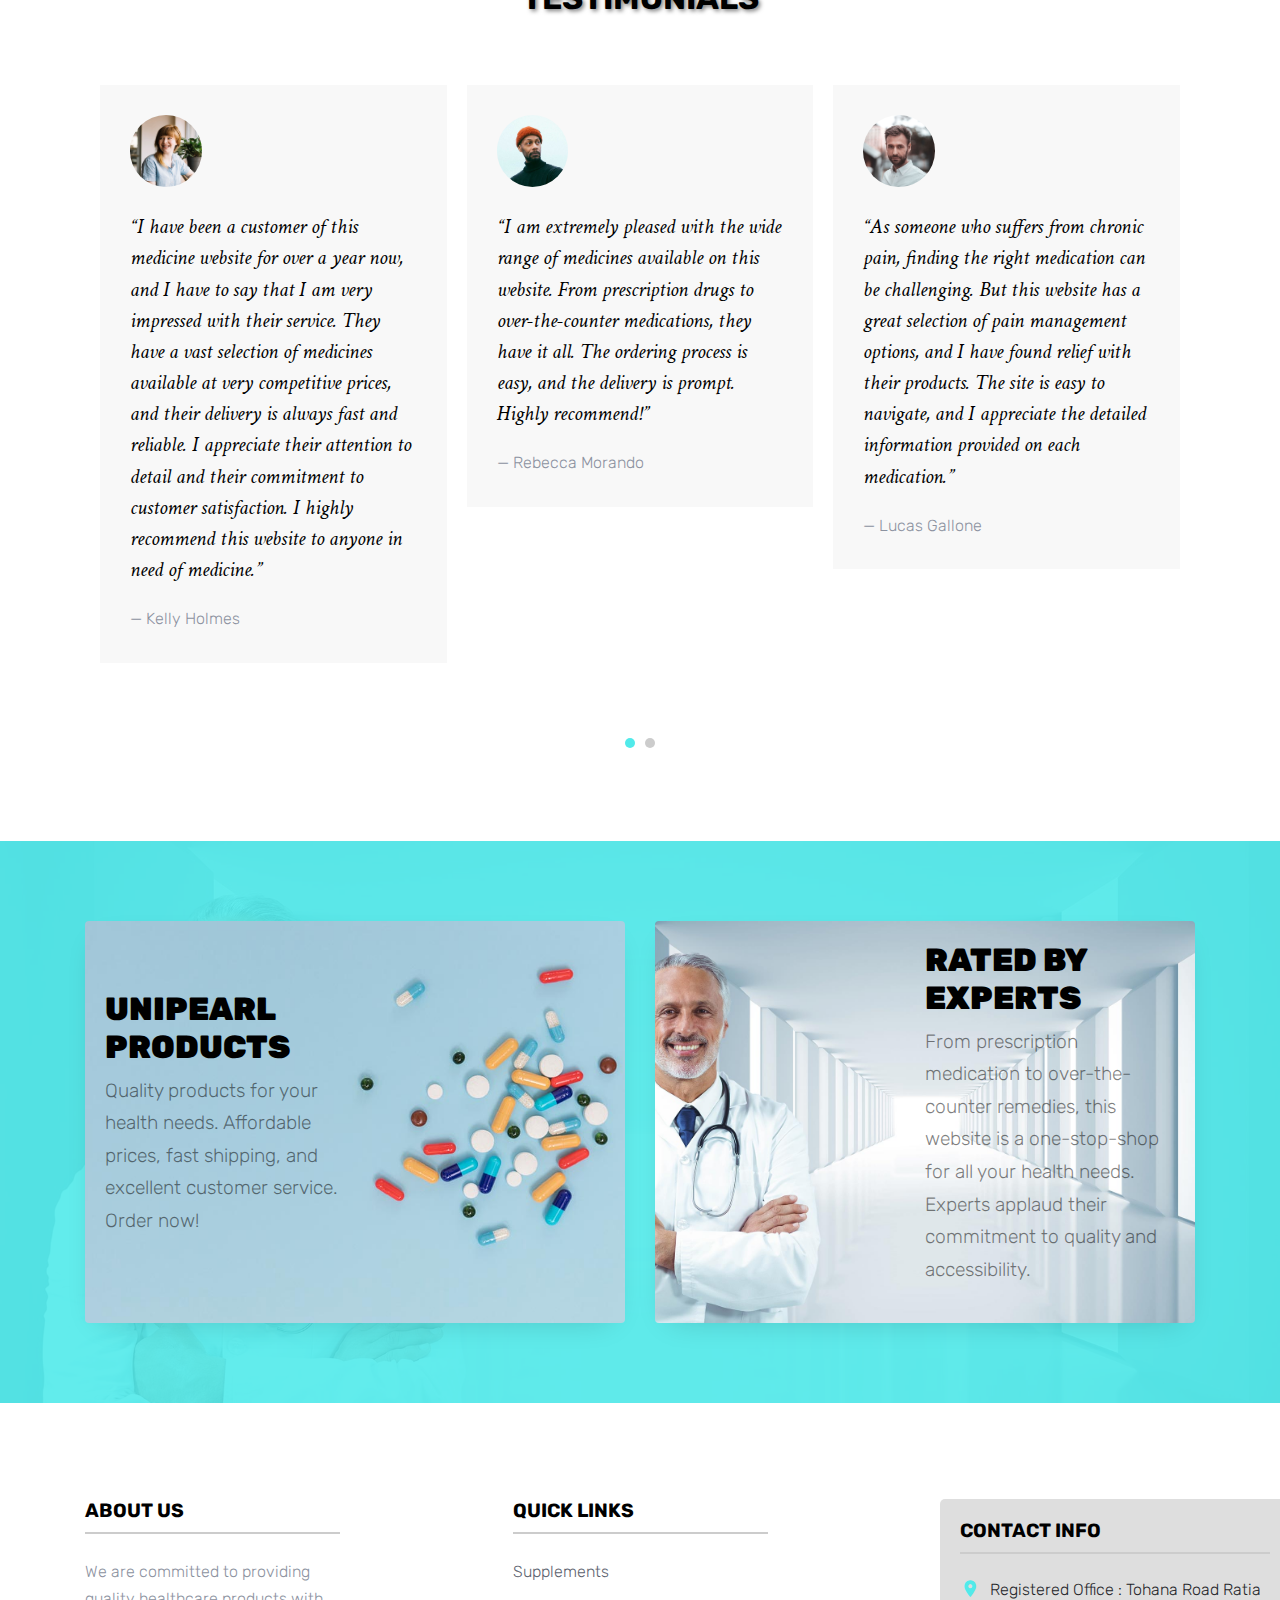
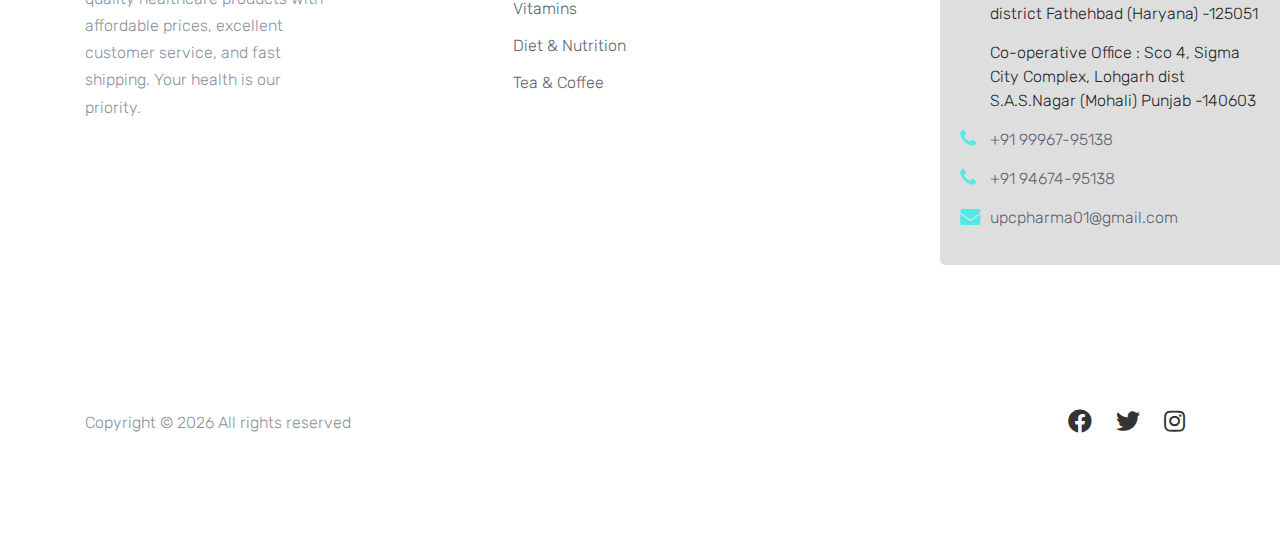
==== commit 843101f1: "pagination added and dropdown disabled" ====
--- a/index.html
+++ b/index.html
@@ -5,7 +5,6 @@
     <title>UniPearl</title>
     <meta charset="utf-8">
     <meta name="viewport" content="width=device-width, initial-scale=1, shrink-to-fit=no">
-
     <link href="https://fonts.googleapis.com/css?family=Rubik:400,700|Crimson+Text:400,400i" rel="stylesheet">
     <link rel="stylesheet" href="fonts/icomoon/style.css">
     <link rel="stylesheet" href="css/bootstrap.min.css">
@@ -15,44 +14,13 @@
     <link rel="stylesheet" href="css/owl.theme.default.min.css">
     <link rel="stylesheet" href="css/aos.css">
     <link rel="stylesheet" href="css/style.css">
-    <!-- <link rel="icon" type="image/x-icon" href="assets/images/favicon.ico"> -->
-
-    <!-- <script>
-        window.addEventListener('load', function() {
-            var form = document.querySelector('.search-wrap form');
-            form.addEventListener('submit', function(e) {
-                e.preventDefault();
-                var searchInput = document.querySelector('#search-input');
-                var query = searchInput.value.trim().toLowerCase();
-                // perform search with the query
-                console.log('Searching for:', query);
-
-                // Make an AJAX request to the server with the search query
-                var xhr = new XMLHttpRequest();
-                xhr.onreadystatechange = function() {
-                    if (xhr.readyState === XMLHttpRequest.DONE) {
-                        if (xhr.status === 200) {
-                            // success, do something with the search results
-                            console.log(xhr.responseText);
-                        } else {
-                            // error
-                            console.log('Error:', xhr.status);
-                        }
-                    }
-                };
-                xhr.open('GET', '/search?q=' + encodeURIComponent(query));
-                xhr.send();
-
-                // clear the search input
-                searchInput.value = '';
-            });
-        });
-    </script> -->
+    <link rel="stylesheet" href="https://cdnjs.cloudflare.com/ajax/libs/font-awesome/5.15.3/css/all.min.css">
+    <script src="https://cdnjs.cloudflare.com/ajax/libs/font-awesome/5.15.3/js/all.min.js"></script>
+
 
 </head>
 
 <body>
-
     <div class="site-wrap">
         <div class="site-navbar py-2">
             <!-- <div class="search-wrap">
@@ -63,7 +31,6 @@
                     </form>
                 </div>
             </div> -->
-
             <div class="container">
                 <div class="d-flex align-items-center justify-content-between">
                     <div class="logo">
@@ -79,16 +46,16 @@
                                 <li class="active"><a href="index.html">Home</a></li>
                                 <li><a href="shop.html">Products</a></li>
                                 <li class="has-children">
-                                    <a href="#">Health Products</a>
-                                    <ul class="dropdown">
-                                        <li><a href="#">Supplements</a></li>
+                                    <a href="">Health Products</a>
+                                    <ul class="dropdown disabled">
+                                        <li><a href="">Supplements</a></li>
                                         <li class="has-children">
-                                            <a href="#">Vitamins</a>
+                                            <a href="">Vitamins</a>
                                             <ul class="dropdown">
-                                                <li><a href="#">Supplements</a></li>
-                                                <li><a href="#">Vitamins</a></li>
-                                                <li><a href="#">Diet &amp; Nutrition</a></li>
-                                                <li><a href="#">Tea &amp; Coffee</a></li>
+                                                <li><a href="">Supplements</a></li>
+                                                <li><a href="">Vitamins</a></li>
+                                                <li><a href="">Diet &amp; Nutrition</a></li>
+                                                <li><a href="">Tea &amp; Coffee</a></li>
                                             </ul>
                                         </li>
                                         <li><a href="#">Diet &amp; Nutrition</a></li>
@@ -102,29 +69,25 @@
                     </div>
                     <!-- <div class="icons">
                         <a href="#" class="icons-btn d-inline-block js-search-open"><span
-                                class="icon-search"></span></a>
+                                class="icon-search"></span>
+                        </a>
                         <a href="cart.html" class="icons-btn d-inline-block bag">
                             <span class="icon-shopping-bag"></span>
                             <span class="number">2</span>
                         </a>
                         <a href="#" class="site-menu-toggle js-menu-toggle ml-3 d-inline-block d-lg-none"><span
-                                class="icon-menu"></span></a>
+                                class="icon-menu"></span>
+                        </a>
                     </div> -->
-
                     <div class="icons">
                         <a href="#" class="site-menu-toggle js-menu-toggle ml-3 d-inline-block d-lg-none">
                             <span class="icon-menu">
                             </span>
                         </a>
-
-
-                    </div>
-
-
-                </div>
-            </div>
-        </div>
-
+                    </div>
+                </div>
+            </div>
+        </div>
         <div class="site-blocks-cover" style="background-image: url('images/hero_1.jpg');">
             <div class="container">
                 <div class="row">
@@ -140,7 +103,6 @@
                 </div>
             </div>
         </div>
-
         <div class="site-section">
             <div class="container">
                 <div class="row align-items-stretch section-overlap">
@@ -178,19 +140,16 @@
                             </a>
                         </div>
                     </div>
-
-                </div>
-            </div>
-        </div>
-
+                </div>
+            </div>
+        </div>
         <div class="site-section">
             <div class="container">
                 <div class="row">
                     <div class="title-section text-center col-12">
-                        <h2 class="text-uppercase">Popular Products</h2>
-                    </div>
-                </div>
-
+                        <h2 class="text-uppercase upcproducts">Popular Products</h2>
+                    </div>
+                </div>
                 <div class="row">
                     <div class="col-sm-6 col-lg-4 text-center item mb-4 mx-0">
                         <a href="shop-single.html">
@@ -209,7 +168,6 @@
                         </h3>
                     </div>
                     <div class="col-sm-6 col-lg-4 text-center item mb-4" id="Orthodin-MR">
-
                         <a href="shop-single.html"> <img src="assets/images/IMG_20230501_093113.jpg" alt="Image" class="img-fluid"></a>
                         <h3 class="text-dark"><a href="shop-single.html">Orthodin-MR </a></h3>
                     </div>
@@ -224,35 +182,31 @@
                 </div>
                 <div class="row mt-5">
                     <div class="col-12 text-center">
-                        <a href="shop.html" class="btn btn-primary px-4 py-3">View All Products</a>
-                    </div>
-                </div>
-            </div>
-        </div>
-
+                        <a href="shop.html" class="btn btn-primary px-4 py-3 ">View All Products</a>
+                    </div>
+                </div>
+            </div>
+        </div>
         <div class="site-section bg-light">
             <div class="container">
                 <div class="row">
                     <div class="title-section text-center col-12">
-                        <h2 class="text-uppercase">New Products</h2>
+                        <h2 class="text-uppercase upcproducts">New Products</h2>
                     </div>
                 </div>
                 <div class="row">
                     <div class="col-md-12 block-3 products-wrap">
                         <div class="nonloop-block-3 owl-carousel">
-
                             <div class="text-center item mb-4">
                                 <a href="shop-single.html"> <img src="assets/images/IMG_20230501_093313.jpg" alt="Image" height="370" width="250"></a>
                                 <h3 class="text-dark"><a href="shop-single.html">Chando Capsule</a></h3>
                                 <!-- <p class="price">$55.00</p> -->
                             </div>
-
                             <div class="text-center item mb-4">
                                 <a href="shop-single.html"> <img src="assets/images/IMG_20230501_094825.jpg" alt="Image" height="370" width="250"></a>
                                 <h3 class="text-dark"><a href="shop-single.html">Medcof-TG</a></h3>
                                 <!-- <p class="price">$120.00</p> -->
                             </div>
-
                             <div class="text-center item mb-4">
                                 <a href="shop-single.html"> <img src="assets/images/IMG_20230501_095636.jpg" alt="Image" height="370" width="250"></a>
                                 <h3 class="text-dark">
@@ -260,40 +214,34 @@
                                 </h3>
                                 <!-- <p class="price">$120.00</p> -->
                             </div>
-
                             <div class="text-center item mb-4">
                                 <a href="shop-single.html"> <img src="assets/images/IMG_20230501_095624.jpg" alt="Image" height="370" width="250"></a>
                                 <h3 class="text-dark"><a href="shop-single.html">Ford Tears</a></h3>
                                 <!-- <p class="price">$120.00</p> -->
                             </div>
-
-                        </div>
-                    </div>
-                </div>
-            </div>
-        </div>
-
+                        </div>
+                    </div>
+                </div>
+            </div>
+        </div>
         <div class="site-section">
             <div class="container">
                 <div class="row">
                     <div class="title-section text-center col-12">
-                        <h2 class="text-uppercase">Testimonials</h2>
+                        <h2 class="text-uppercase upcproducts">Testimonials</h2>
                     </div>
                 </div>
                 <div class="row">
                     <div class="col-md-12 block-3 products-wrap">
                         <div class="nonloop-block-3 no-direction owl-carousel">
-
                             <div class="testimony">
                                 <blockquote>
                                     <img src="images/person_1.jpg" alt="Image" class="img-fluid w-25 mb-4 rounded-circle">
                                     <p>&ldquo;I have been a customer of this medicine website for over a year now, and I have to say that I am very impressed with their service. They have a vast selection of medicines available at very competitive prices,
                                         and their delivery is always fast and reliable. I appreciate their attention to detail and their commitment to customer satisfaction. I highly recommend this website to anyone in need of medicine.&rdquo;</p>
                                 </blockquote>
-
                                 <p>&mdash; Kelly Holmes</p>
                             </div>
-
                             <div class="testimony">
                                 <blockquote>
                                     <img src="images/person_2.jpg" alt="Image" class="img-fluid w-25 mb-4 rounded-circle">
@@ -301,10 +249,8 @@
                                         prompt. Highly recommend!&rdquo;
                                     </p>
                                 </blockquote>
-
                                 <p>&mdash; Rebecca Morando</p>
                             </div>
-
                             <div class="testimony">
                                 <blockquote>
                                     <img src="images/person_3.jpg" alt="Image" class="img-fluid w-25 mb-4 rounded-circle">
@@ -312,10 +258,8 @@
                                         is easy to navigate, and I appreciate the detailed information provided on each medication.&rdquo;
                                     </p>
                                 </blockquote>
-
                                 <p>&mdash; Lucas Gallone</p>
                             </div>
-
                             <div class="testimony">
                                 <blockquote>
                                     <img src="images/person_4.jpg" alt="Image" class="img-fluid w-25 mb-4 rounded-circle">
@@ -323,16 +267,13 @@
                                         to have found a reliable source for her healthcare needs.&rdquo;
                                     </p>
                                 </blockquote>
-
                                 <p>&mdash; Andrew Neel</p>
                             </div>
-
-                        </div>
-                    </div>
-                </div>
-            </div>
-        </div>
-
+                        </div>
+                    </div>
+                </div>
+            </div>
+        </div>
         <div class="site-section bg-secondary bg-image" style="background-image: url('images/bg_2.jpg');">
             <div class="container">
                 <div class="row align-items-stretch">
@@ -357,18 +298,14 @@
                 </div>
             </div>
         </div>
-
-
         <footer class="site-footer">
             <div class="container">
                 <div class="row">
                     <div class="col-md-6 col-lg-3 mb-4 mb-lg-0">
-
                         <div class="block-7">
                             <h3 class="footer-heading mb-4">About Us</h3>
                             <p>We are committed to providing quality healthcare products with affordable prices, excellent customer service, and fast shipping. Your health is our priority.</p>
                         </div>
-
                     </div>
                     <div class="col-lg-3 mx-auto mb-5 mb-lg-0">
                         <h3 class="footer-heading mb-4">Quick Links</h3>
@@ -379,36 +316,42 @@
                             <li><a href="#">Tea &amp; Coffee</a></li>
                         </ul>
                     </div>
-
                     <div class="col-md-6 col-lg-3">
-                        <div class="block-5 mb-5">
-                            <h3 class="footer-heading mb-4">Contact Info</h3>
+                        <div class="block-5 mb-5 cntctinf">
+                            <h3 class="footer-heading mb-4 ">Contact Info</h3>
                             <ul class="list-unstyled">
                                 <li class="address">Registered Office : Tohana Road Ratia district Fathehbad (Haryana) -125051
                                 </li>
                                 <li>Co-operative Office : Sco 4, Sigma City Complex, Lohgarh dist S.A.S.Nagar (Mohali) Punjab -140603</li>
-                                <li class="phone"><a href="tel:+919996795138"> +91 99967-95138 / +91 94674-95138</a>
-                                </li>
-                                <li class="email">upcpharma01@gmail.com</li>
+                                <li class="phone"><a href="tel:+919996795138"> +91 99967-95138</a></li>
+                                <li class="phone"><a href="tel:+919467495138"> +91 94674-95138</a></li>
+                                <li class="email"><a href="mailto:upcpharma01@gmail.com">upcpharma01@gmail.com</a></li>
                             </ul>
                         </div>
                     </div>
                 </div>
-                <div class="row pt-5 mt-5 text-center">
+                <div class="row pt-5 mt-5 ">
                     <div class="col-md-12">
                         <p>
-                            Copyright &copy;
-                            <script>
-                                document.write(new Date().getFullYear());
-                            </script> All rights reserved
+                            <span>
+                                Copyright &copy;
+                                <script>
+                                    document.write(new Date().getFullYear());
+                                </script> All rights reserved
+                            </span>
+                            <span class="social-icons">
+                                <a href="https://www.facebook.com/your-facebook-page" target="_blank"><i
+                                        class="fab fa-facebook"></i></a>
+                                <a href="https://www.twitter.com/your-twitter-profile" target="_blank"><i
+                                        class="fab fa-twitter"></i></a>
+                                <a href="https://www.instagram.com/your-instagram-profile" target="_blank"><i
+                                        class="fab fa-instagram"></i></a>
+                            </span>
                         </p>
-
-                    </div>
-
+                    </div>
                 </div>
             </div>
         </footer>
-
     </div>
 
     <script src="js/jquery-3.3.1.min.js"></script>
@@ -418,8 +361,8 @@
     <script src="js/owl.carousel.min.js"></script>
     <script src="js/jquery.magnific-popup.min.js"></script>
     <script src="js/aos.js"></script>
-
     <script src="js/main.js"></script>
+
 </body>
 
 </html>--- a/css/style.css
+++ b/css/style.css
@@ -1849,4 +1849,72 @@
         background-size: cover;
         background-position: center center;
     }
+}
+
+.upcproducts {
+    font-weight: bold;
+    text-shadow: 2px 2px 4px rgba(0, 0, 0, 0.5);
+}
+
+.footer-heading {
+    font-size: 18px;
+    font-weight: bold;
+    color: #555;
+    text-transform: uppercase;
+    border-bottom: 2px solid #ccc;
+    padding-bottom: 10px;
+    margin-bottom: 20px;
+}
+
+h3.text-dark {
+    font-family: 'Roboto', sans-serif;
+    font-weight: 700;
+    font-size: 24px;
+}
+
+.cntctinf {
+    background-color: #DEDEDE;
+    padding: 20px;
+    border-radius: 5px;
+    width: 350px;
+}
+
+.social-icons {
+    float: right;
+}
+
+.social-icons a {
+    display: inline-block;
+    margin-left: 10px;
+    margin-right: 10px;
+    color: #333;
+    font-size: 24px;
+    line-height: 1;
+    transition: color 0.3s ease;
+}
+
+.social-icons a:hover {
+    color: #007bff;
+}
+
+.dropdown.disabled {
+    /* pointer-events: none; */
+    opacity: 0.6;
+}
+
+.dropdown.disabled li>a {
+    cursor: not-allowed;
+    color: #999;
+}
+
+.dropdown.disabled li.has-children>a {
+    pointer-events: none;
+}
+
+.dropdown.disabled li.has-children>ul.dropdown {
+    display: none;
+}
+
+#pagination .no-arrow a {
+    display: none;
 }